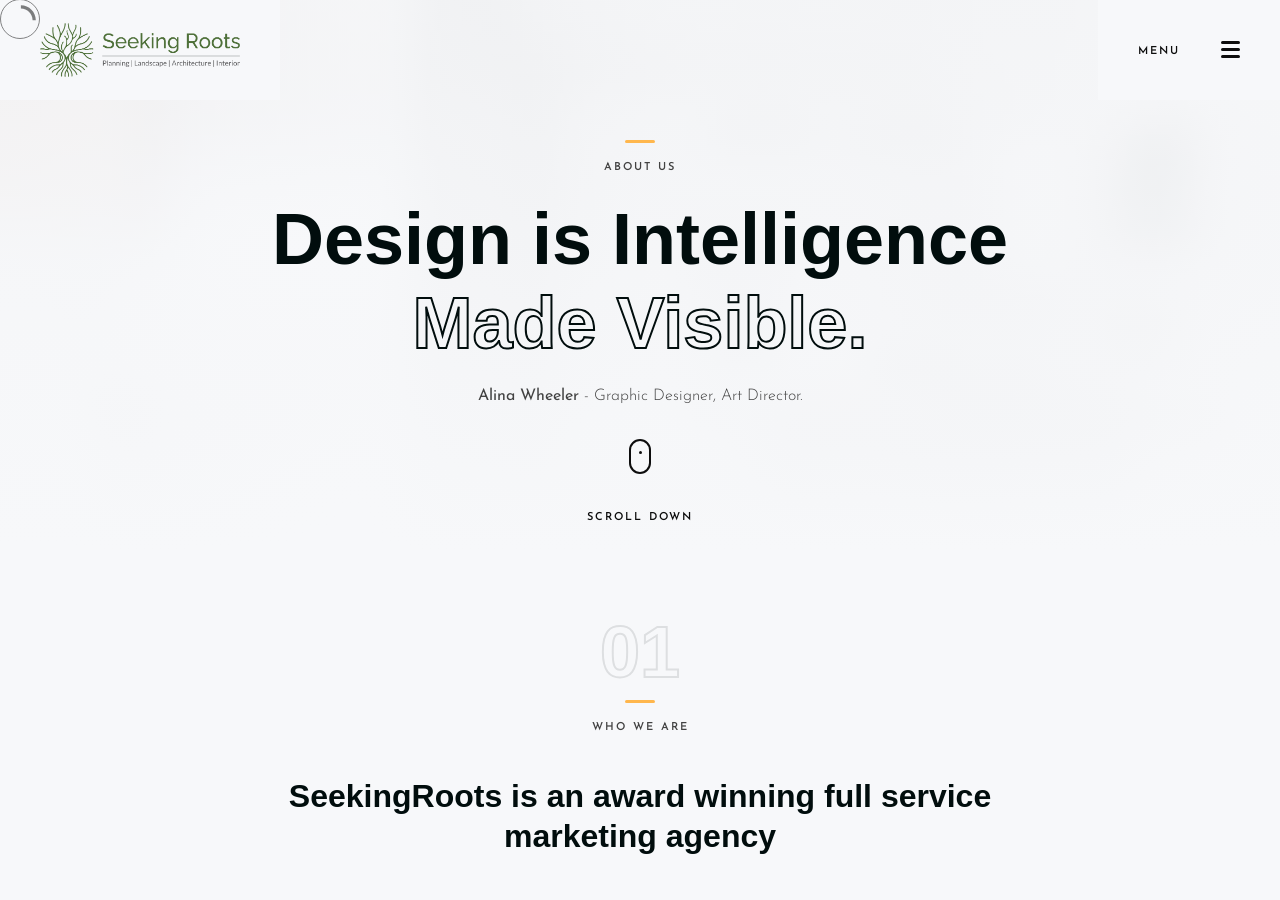
==== about.html @ 398cc132 "update-02_logo" ====
<!DOCTYPE html>
<html lang="zxx">

<head>
	<meta charset="UTF-8">
	<meta name="viewport" content="width=device-width, initial-scale=1.0">
	<meta http-equiv="X-UA-Compatible" content="ie=edge">
	<!-- color of address bar in mobile browser -->
	<meta name="theme-color" content="#28292C">
	<!-- favicon  -->
	<link rel="shortcut icon" href="img/light/favicon.png" type="image/x-icon">
	<!-- bootstrap css -->
	<link rel="stylesheet" href="css/plugins/bootstrap.min.css">
	<!-- font awesome css -->
	<link rel="stylesheet" href="css/plugins/font-awesome.min.css">
	<!-- swiper css -->
	<link rel="stylesheet" href="css/plugins/swiper.min.css">
	<!-- fancybox css -->
	<link rel="stylesheet" href="css/plugins/fancybox.min.css">
	<!-- mapbox css -->
	<link href="css/plugins/mapbox-style.css" rel='stylesheet'>
	<!-- main css -->
	<link rel="stylesheet" href="css/style-light.css">

	<title>SeekingRoots</title>

</head>

<body>

	<div class="mry-app">

		<!-- preloader -->
		<div class="mry-preloader mry-active">
			<div class="mry-preloader-content">
				<img class="mry-logo mry-mb-20" src="img/light/logo.png" alt="SeekingRoots">
				<div class="mry-loader-bar">
					<div class="mry-loader"></div>
				</div>
				<div class="mry-label">Please wait</div>
			</div>
		</div>
		<!-- preloader end -->

		<!-- cursor -->
		<div class="mry-magic-cursor">
			<div class="mry-ball">
				<div class="mry-loader">
					<svg version="1.1" xmlns="http://www.w3.org/2000/svg" xmlns:xlink="http://www.w3.org/1999/xlink"
						x="0px" y="0px" width="40px" height="40px" viewBox="0 0 50 50"
						style="enable-background:new 0 0 50 50;" xml:space="preserve">
						<path
							d="M25.251,6.461c-10.318,0-18.683,8.365-18.683,18.683h4.068c0-8.071,6.543-14.615,14.615-14.615V6.461z">
							<animateTransform attributeType="xml" attributeName="transform" type="rotate" from="0 25 25"
								to="360 25 25" dur="0.6s" repeatCount="indefinite" />
						</path>
					</svg>
				</div>
			</div>
		</div>
		<!-- cursor end -->

		<!-- top panel -->
		<div class="mry-top-panel">
			<div class="mry-logo-frame">
				<a href="index.html" class="mry-default-link mry-anima-link">
					<img class="mry-logo" src="img/light/logo.png" alt="SeekingRoots">
				</a>
			</div>
			<div class="mry-menu-button-frame">
				<div class="mry-label">Menu</div>

				<div class="mry-menu-btn mry-magnetic-link">
					<div class="mry-burger mry-magnetic-object">
						<span></span>
					</div>
				</div>
			</div>
		</div>
		<!-- top panel end -->

		<!-- menu -->
		<div class="mry-menu">
			<div class="container">
				<div class="row justify-content-between">
					<div class="col-md-4">
						<nav id="mry-dynamic-menu">
							<ul>
								<li class="menu-item"><a href="index.html"
										class="mry-anima-link mry-default-link">Home</a></li>
								<li class="menu-item"><a href="about.html"
										class="mry-anima-link mry-default-link">About</a></li>
								<li class="menu-item"><a href="works.html"
										class="mry-anima-link mry-default-link">Works</a></li>
								</li>
								<li class="menu-item"><a href="contact.html"
										class="mry-anima-link mry-default-link">Contact</a></li>
							</ul>
						</nav>

					</div>
					<div class="col-md-4">
						<div class="mry-info-box-frame">
							<div class="mry-info-box">
								<div class="mry-mb-20">
									<div class="mry-label mry-mb-5">Country:</div>
									<div class="mry-text">India</div>
								</div>
								<div class="mry-mb-20">
									<div class="mry-label mry-mb-5">City:</div>
									<div class="mry-text">Vadodara</div>
								</div>
								<div class="mry-mb-20">
									<div class="mry-label mry-mb-5">Adress:</div>
									<div class="mry-text">Vadodara City</div>
								</div>
								<div class="mry-mb-20">
									<div class="mry-label mry-mb-5">Email:</div>
									<a class="mry-text" href="mailto:SeekingRoots.inbox@mail.com">abc@gmail.com</a>
								</div>
								<div class="mry-mb-20">
									<div class="mry-label mry-mb-5">Phone:</div>
									<a class="mry-text" href="#.">+91 1234567890</a>
								</div>
							</div>
						</div>
					</div>
				</div>
			</div>
		</div>
		<!-- menu end -->

		<!-- about end -->
		<div class="transition-fade">
			<div class="mry-content-frame" id="scroll">
				<canvas class="mry-dots" style="display: none"></canvas>

				<div class="mry-head-bg">
					<img src="img/light/projects/prjct-7/1.jpg" alt="background">
					<div class="mry-bg-overlay"></div>
				</div>

				<div class="mry-banner mry-p-140-0">
					<div class="container">
						<div class="mry-main-title mry-title-center">
							<div class="mry-subtitle mry-mb-20 mry-fo">About Us</div>
							<h1 class="mry-mb-20 mry-fo">Design is Intelligence<br><span class="mry-border-text">Made
									Visible.</span><span class="mry-animation-el"></span></h1>
							<div class="mry-text mry-fo"><b>Alina Wheeler</b> - Graphic Designer, Art Director.</div>
							<div class="mry-scroll-hint-frame">
								<a class="mry-scroll-hint mry-smooth-scroll mry-magnetic-link mry-fo"
									href="#mry-anchor">
									<span class="mry-magnetic-object"></span>
								</a>
								<div class="mry-label mry-fo">Scroll Down</div>
							</div>
						</div>
					</div>
				</div>

				<!-- about -->
				<div class="mry-about mry-p-100-100">
					<div class="container">
						<div class="row justify-content-center">
							<div class="col-lg-8">

								<div class="mry-mb-100 mry-text-center">
									<div class="mry-numbering mry-fo">
										<div class="mry-border-text">01</div>
										<div class="mry-subtitle">Who We Are</div>
									</div>
									<h3 class="mry-mb-40 mry-fo">SeekingRoots is an award winning full service marketing
										agency</h3>
									<p class="mry-text mry-fo">We has expertise in branding and brand strategy, website
										design, social media management, content marketing, pay-per-click advertising
										(PPC) and search engine optimization (SEO). As a leading
										website design company in Toronto we have expertise in WordPress design and
										development, e-commerce website design and development, Shopify website design
										and
										development and cater <br>to SMB and enterprise clients.</p>
								</div>

							</div>

							<div class="col-lg-8">
								<div class="mry-mb-100 mry-text-center">
									<div class="mry-numbering mry-fo">
										<div class="mry-border-text">02</div>
										<div class="mry-subtitle">What wy do?</div>
									</div>
									<h3 class="mry-mb-40 mry-fo">Relationships come first, everything <br>else follows
									</h3>
									<p class="mry-text mry-fo">We take pride in having strong relationships with our
										clients. To us, business is more than just a handshake and a signed contract.
										Through our full suite of services, we help businesses reach
										their goals and
										maximize return on investment while focusing on transparency and communication.
									</p>
									<p class="mry-text mry-fo">Contact us today for your <a href="contact.html"
											class="mry-default-link">free consultation</a>.</p>

								</div>
							</div>

							<div class="col-lg-10">

								<div class="mry-about-video mry-mb-100 mry-fo">
									<div class="mry-video-cover-frame">
										<img class="mry-video-cover" src="img/light/content/video.jpg" alt="banner">
										<div class="mry-cover-overlay"></div>
										<div class="mry-play-button mry-magnetic-link">
											<a class="mry-magnetic-object" data-fancybox
												href="https://vimeo.com/25428289"><i class="fas fa-play"></i></a>
										</div>
										<div class="mry-curtain"></div>
									</div>
								</div>

							</div>

							<div class="col-lg-8">

								<div class="mry-numbering mry-fo">
									<div class="mry-border-text">03</div>
									<div class="mry-subtitle">Services</div>
								</div>

								<div class="row">
									<div class="col-lg-6">

										<div class="mry-text-center mry-mb-100">
											<h4 class="mry-mb-20 mry-fo">Website design<br>& Development</h4>
											<p class="mry-text mry-mb-20 mry-fo">Our work empowers businesses to create
												unique user experiences that engage, captivate, and deliver results.
												Need your
												website designed in Toronto?</p>
											<div class="mry-fo"><a href="contact.html"
													class="mry-link mry-default-link">Order a service</a></div>
										</div>

									</div>
									<div class="col-lg-6">

										<div class="mry-text-center mry-mb-100">
											<h4 class="mry-mb-20 mry-fo">Creative<br>& Graphic Design</h4>
											<p class="mry-text mry-fo">We are experienced storytellers, with a knack for
												incorporating brand insights into compelling designs for use in digital
												and
												print advertising campaigns.</p>
											<div class="mry-fo"><a href="contact.html"
													class="mry-link mry-default-link">Order a service</a></div>
										</div>

									</div>
									<div class="col-lg-6">

										<div class="mry-text-center mry-mb-100">
											<h4 class="mry-mb-20 mry-fo">Brand Marketing<br>& Strategy</h4>
											<p class="mry-text mry-fo">We help businesses construct their identity and
												develop a tailored and concise brand strategy that will appeal to your
												target
												audience.</p>
											<div class="mry-fo"><a href="contact.html"
													class="mry-link mry-default-link">Order a service</a></div>
										</div>


									</div>
									<div class="col-lg-6">

										<div class="mry-text-center mry-mb-100">
											<h4 class="mry-mb-20 mry-fo">Video Production<br>& Marketing</h4>
											<p class="mry-text mry-fo">Our video production team films, produces, and
												edits content that will raise brand awareness, engagement, and
												conversion rates.
											</p>
											<div class="mry-fo"><a href="contact.html"
													class="mry-link mry-default-link">Order a service</a></div>
										</div>

									</div>
								</div>
							</div>
							<div class="col-lg-12">

								<div class="mry-main-title mry-title-center mry-p-0-40">
									<div class="mry-numbering mry-fo">
										<div class="mry-border-text">04</div>
										<div class="mry-subtitle">Employees</div>
									</div>
									<h2 class="mry-fo">Our Amazing Team</h2>
									<div class="mry-arrows mry-fo">
										<div class="mry-sl-nav">
											<div class="mry-prev mry-button-team-prev mry-magnetic-link"><span
													class="mry-magnetic-object"><i class="fas fa-arrow-left"></i></span>
											</div>
											<div class="mry-next mry-button-team-next mry-magnetic-link"><span
													class="mry-magnetic-object"><i
														class="fas fa-arrow-right"></i></span></div>
										</div>
										<div class="mry-label mry-fo">Slider Navigation</div>
									</div>
								</div>

							</div>
							<div class="col-lg-10">

								<div class="swiper-container mry-team-slider mry-mb-100">
									<div class="swiper-wrapper">
										<div class="swiper-slide">

											<div class="mry-team-member mry-text-center">
												<div class="mry-member-photo-frame mry-fo">
													<img src="img/light/team/team-1.jpg" alt="Team member">
													<div class="mry-photo-overlay"></div>
													<div class="mry-curtain"></div>
												</div>
												<h4 class="mry-mb-10 mry-fo">Viktoria Freeman</h4>
												<p class="mry-text mry-simple-text mry-fo">UI/UX Designer</p>
											</div>

										</div>
										<div class="swiper-slide">

											<div class="mry-team-member mry-text-center">
												<div class="mry-member-photo-frame mry-fo">
													<img src="img/light/team/team-2.jpg" alt="Team member">
													<div class="mry-photo-overlay"></div>
													<div class="mry-curtain"></div>
												</div>
												<h4 class="mry-mb-10 mry-fo">Paul Trueman</h4>
												<p class="mry-text mry-simple-text mry-fo">UI/UX Designer</p>
											</div>

										</div>
										<div class="swiper-slide">

											<div class="mry-team-member mry-text-center">
												<div class="mry-member-photo-frame mry-fo">
													<img src="img/light/team/team-3.jpg" alt="Team member">
													<div class="mry-photo-overlay"></div>
													<div class="mry-curtain"></div>
												</div>
												<h4 class="mry-mb-10 mry-fo">Mike Oldman</h4>
												<p class="mry-text mry-simple-text mry-fo">UI/UX Designer</p>
											</div>

										</div>
										<div class="swiper-slide">

											<div class="mry-team-member mry-text-center">
												<div class="mry-member-photo-frame mry-fo">
													<img src="img/light/team/team-4.jpg" alt="Team member">
													<div class="mry-photo-overlay"></div>
													<div class="mry-curtain"></div>
												</div>
												<h4 class="mry-mb-10 mry-fo">Emma Newman</h4>
												<p class="mry-text mry-simple-text mry-fo">UI/UX Designer</p>
											</div>

										</div>
									</div>
								</div>

							</div>
							<div class="col-lg-8">

								<div class="mry-mb-100 mry-text-center">
									<div class="mry-numbering mry-fo">
										<div class="mry-border-text">05</div>
										<div class="mry-subtitle">We can become partners</div>
									</div>
									<h3 class="mry-mb-40 mry-fo">We’re here to help, let us take it from here.</h3>
									<p class="mry-text mry-fo">We know that transparency is non-negotiable and that
										strong communication is the foundation of any great relationship. With the
										knowledge
										and expertise at Brand & Mortar we are confident that we
										can make an
										impact on your business and its bottom line.</p>
								</div>

							</div>
							<div class="col-lg-12">

								<div class="mry-main-title mry-title-center mry-p-0-40">
									<div class="mry-numbering mry-fo">
										<div class="mry-border-text">06</div>
										<div class="mry-subtitle">Testimonials</div>
									</div>
									<h2 class="mry-fo">Our customers say</h2>
									<div class="mry-arrows">
										<div class="mry-sl-nav mry-fo">
											<div class="mry-prev mry-button-testimonials-prev mry-magnetic-link"><span
													class="mry-magnetic-object"><i class="fas fa-arrow-left"></i></span>
											</div>
											<div class="mry-next mry-button-testimonials-next mry-magnetic-link"><span
													class="mry-magnetic-object"><i
														class="fas fa-arrow-right"></i></span></div>
										</div>
										<div class="mry-label mry-fo">Slider Navigation</div>
									</div>
								</div>

							</div>
							<div class="col-lg-8">

								<div class="swiper-container mry-testimonials-slider">
									<div class="swiper-wrapper">
										<div class="swiper-slide">

											<div class="mry-title-center">
												<img src="img/light/clients/c-1.jpg" alt="client"
													class="mry-reviewer mry-mb-20 mry-fo">
												<h4 class="mry-mb-20 mry-fo">Emma Newman</h4>
												<div class="mry-subtitle mry-mb-20 mry-fo">Creative director</div>
												<p class="mry-text mry-fo">We evaluated numerous marketing firms and
													selected SeekingRoots due to their experience in the solar industry,
													and
													the clear
													understanding of our business objectives that they demonstrated
													during the
													evaluation
													process. </p>
												<ul class="mry-star-rate mry-fo">
													<li><i class="fas fa-star"></i></li>
													<li><i class="fas fa-star"></i></li>
													<li><i class="fas fa-star"></i></li>
													<li><i class="fas fa-star"></i></li>
													<li><i class="fas fa-star"></i></li>
												</ul>
											</div>

										</div>
										<div class="swiper-slide">

											<div class="mry-title-center">
												<img src="img/light/clients/c-2.jpg" alt="client"
													class="mry-reviewer mry-mb-20 mry-fo">
												<h4 class="mry-mb-20 mry-fo">Paul Trueman</h4>
												<div class="mry-subtitle mry-mb-20 mry-fo">Creative director</div>
												<p class="mry-text mry-fo">We were very impressed with the progressive
													campaign and thought it spoke volumes to the reality of businesses.
													We have been
													working our way into the Toronto area for almost a year now and
													ready to
													gain
													some traction in that city.</p>
												<ul class="mry-star-rate mry-fo">
													<li><i class="fas fa-star"></i></li>
													<li><i class="fas fa-star"></i></li>
													<li><i class="fas fa-star"></i></li>
													<li><i class="fas fa-star"></i></li>
													<li class="mry-empty"><i class="fas fa-star"></i></li>
												</ul>
											</div>

										</div>
										<div class="swiper-slide">

											<div class="mry-title-center">
												<img src="img/light/clients/c-3.jpg" alt="client"
													class="mry-reviewer mry-mb-20 mry-fo">
												<h4 class="mry-mb-20 mry-fo">Viktoria Freeman</h4>
												<div class="mry-subtitle mry-mb-20 mry-fo">Creative director</div>
												<p class="mry-text mry-fo">We were very impressed with the progressive
													campaign and thought it spoke volumes to the reality of businesses.
													We have been
													working our way into the Toronto area for almost a year now and
													ready to
													gain
													some traction in that city.</p>
												<ul class="mry-star-rate mry-fo">
													<li><i class="fas fa-star"></i></li>
													<li><i class="fas fa-star"></i></li>
													<li><i class="fas fa-star"></i></li>
													<li><i class="fas fa-star"></i></li>
													<li class="mry-empty"><i class="fas fa-star"></i></li>
												</ul>
											</div>

										</div>
									</div>
								</div>

							</div>
						</div>
					</div>
				</div>
				<!-- about end -->

				<!-- footer -->
				<footer class="mry-footer">
					<div class="container">
						<div class="mry-main-title mry-title-center mry-p-0-100">
							<div class="mry-subtitle mry-mb-20 mry-fo">Call to action</div>
							<h2 class="mry-h1 mry-mb-20 mry-fo">Do you have <span class="mry-border-text">a
									project?</span></h2>
							<div class="mry-text mry-mb-30  mry-fo">Lorem ipsum dolor sit amet, consectetur adipisicing
								elit. <br>Asperiores, cupiditate?</div>
							<div class="mry-fo">
								<a href="contact.html"
									class="mry-anima-link mry-btn mry-btn-color mry-default-link">Let's discuss</a>
								<a href="portfolio-grid-1.html"
									class="mry-anima-link  mry-btn-text mry-default-link">Portfolio</a>
							</div>
						</div>
					</div>
					<div class="mry-footer-copy">
						<div class="container">
							<div>Copyright @ 2026</div>
							<ul class="mry-social">
								<li><a href="#."><i class="fab fa-facebook-f"></i></a></li>
								<li><a href="#."><i class="fab fa-instagram"></i></a></li>
								<li><a href="#."><i class="fab fa-behance"></i></a></li>
								<li><a href="#."><i class="fab fa-dribbble"></i></a></li>
							</ul>
							<div>By: <a href="https://themeforest.net/user/ultimatewebsolutions/"
									class="mry-default-link" target="_blank">UWS</a></div>
						</div>
					</div>
				</footer>
				<!-- footer end -->

				<div class="mry-head-bg mry-head-bottom">
					<img src="img/light/projects/prjct-5/1.jpg" alt="background">
					<div class="mry-bg-overlay"></div>
				</div>

			</div>

		</div>
		<!-- about end -->

	</div>

	<!-- jquery js -->
	<script src="js/plugins/jquery.min.js"></script>
	<!-- tween max js -->
	<script src="js/plugins/tween-max.min.js"></script>
	<!-- scroll magic js -->
	<script src="js/plugins/scroll-magic.js"></script>
	<!-- scroll magic gsap plugin js -->
	<script src="js/plugins/scroll-magic-gsap-plugin.js"></script>
	<!-- swiper js -->
	<script src="js/plugins/swiper.min.js"></script>
	<!-- isotope js -->
	<script src="js/plugins/isotope.min.js"></script>
	<!-- fancybox js -->
	<script src="js/plugins/fancybox.min.js"></script>
	<!-- mapbox js -->
	<script src="js/plugins/mapbox.min.js"></script>
	<!-- smooth scrollbar js -->
	<script src="js/plugins/smooth-scrollbar.min.js"></script>
	<!-- overscroll js -->
	<script src="js/plugins/overscroll.min.js"></script>
	<!-- canvas js -->
	<script src="js/plugins/canvas.js"></script>
	<!-- parsley js -->
	<script src="js/plugins/parsley.min.js"></script>
	<!-- main js -->
	<script src="js/main.js"></script>

</body>

</html>
---- css/plugins/mapbox-style.css ----
.mapboxgl-map{font:12px/20px Helvetica Neue,Arial,Helvetica,sans-serif;overflow:hidden;position:relative;-webkit-tap-highlight-color:rgba(0,0,0,0)}.mapboxgl-canvas{position:absolute;left:0;top:0}.mapboxgl-map:-webkit-full-screen{width:100%;height:100%}.mapboxgl-canary{background-color:salmon}.mapboxgl-canvas-container.mapboxgl-interactive,.mapboxgl-ctrl-group button.mapboxgl-ctrl-compass{cursor:-webkit-grab;cursor:-moz-grab;cursor:grab;-moz-user-select:none;-webkit-user-select:none;-ms-user-select:none;user-select:none}.mapboxgl-canvas-container.mapboxgl-interactive.mapboxgl-track-pointer{cursor:pointer}.mapboxgl-canvas-container.mapboxgl-interactive:active,.mapboxgl-ctrl-group button.mapboxgl-ctrl-compass:active{cursor:-webkit-grabbing;cursor:-moz-grabbing;cursor:grabbing}.mapboxgl-canvas-container.mapboxgl-touch-zoom-rotate,.mapboxgl-canvas-container.mapboxgl-touch-zoom-rotate .mapboxgl-canvas{touch-action:pan-x pan-y}.mapboxgl-canvas-container.mapboxgl-touch-drag-pan,.mapboxgl-canvas-container.mapboxgl-touch-drag-pan .mapboxgl-canvas{touch-action:pinch-zoom}.mapboxgl-canvas-container.mapboxgl-touch-zoom-rotate.mapboxgl-touch-drag-pan,.mapboxgl-canvas-container.mapboxgl-touch-zoom-rotate.mapboxgl-touch-drag-pan .mapboxgl-canvas{touch-action:none}.mapboxgl-ctrl-bottom-left,.mapboxgl-ctrl-bottom-right,.mapboxgl-ctrl-top-left,.mapboxgl-ctrl-top-right{position:absolute;pointer-events:none;z-index:2}.mapboxgl-ctrl-top-left{top:0;left:0}.mapboxgl-ctrl-top-right{top:0;right:0}.mapboxgl-ctrl-bottom-left{bottom:0;left:0}.mapboxgl-ctrl-bottom-right{right:0;bottom:0}.mapboxgl-ctrl{clear:both;pointer-events:auto;transform:translate(0)}.mapboxgl-ctrl-top-left .mapboxgl-ctrl{margin:10px 0 0 10px;float:left}.mapboxgl-ctrl-top-right .mapboxgl-ctrl{margin:10px 10px 0 0;float:right}.mapboxgl-ctrl-bottom-left .mapboxgl-ctrl{margin:0 0 10px 10px;float:left}.mapboxgl-ctrl-bottom-right .mapboxgl-ctrl{margin:0 10px 10px 0;float:right}.mapboxgl-ctrl-group{border-radius:4px;background:#fff}.mapboxgl-ctrl-group:not(:empty){-moz-box-shadow:0 0 2px rgba(0,0,0,.1);-webkit-box-shadow:0 0 2px rgba(0,0,0,.1);box-shadow:0 0 0 2px rgba(0,0,0,.1)}@media (-ms-high-contrast:active){.mapboxgl-ctrl-group:not(:empty){box-shadow:0 0 0 2px ButtonText}}.mapboxgl-ctrl-group button{width:29px;height:29px;display:block;padding:0;outline:none;border:0;box-sizing:border-box;background-color:transparent;cursor:pointer}.mapboxgl-ctrl-group button+button{border-top:1px solid #ddd}.mapboxgl-ctrl button .mapboxgl-ctrl-icon{display:block;width:100%;height:100%;background-repeat:no-repeat;background-position:50%}@media (-ms-high-contrast:active){.mapboxgl-ctrl-icon{background-color:transparent}.mapboxgl-ctrl-group button+button{border-top:1px solid ButtonText}}.mapboxgl-ctrl button::-moz-focus-inner{border:0;padding:0}.mapboxgl-ctrl-group button:focus{box-shadow:0 0 2px 2px #0096ff}.mapboxgl-ctrl button:disabled{cursor:not-allowed}.mapboxgl-ctrl button:disabled .mapboxgl-ctrl-icon{opacity:.25}.mapboxgl-ctrl button:not(:disabled):hover{background-color:rgba(0,0,0,.05)}.mapboxgl-ctrl-group button:focus:focus-visible{box-shadow:0 0 2px 2px #0096ff}.mapboxgl-ctrl-group button:focus:not(:focus-visible){box-shadow:none}.mapboxgl-ctrl-group button:focus:first-child{border-radius:4px 4px 0 0}.mapboxgl-ctrl-group button:focus:last-child{border-radius:0 0 4px 4px}.mapboxgl-ctrl-group button:focus:only-child{border-radius:inherit}.mapboxgl-ctrl button.mapboxgl-ctrl-zoom-out .mapboxgl-ctrl-icon{background-image:url("data:image/svg+xml;charset=utf-8,%3Csvg width='29' height='29' viewBox='0 0 29 29' xmlns='http://www.w3.org/2000/svg' fill='%23333'%3E%3Cpath d='M10 13c-.75 0-1.5.75-1.5 1.5S9.25 16 10 16h9c.75 0 1.5-.75 1.5-1.5S19.75 13 19 13h-9z'/%3E%3C/svg%3E")}.mapboxgl-ctrl button.mapboxgl-ctrl-zoom-in .mapboxgl-ctrl-icon{background-image:url("data:image/svg+xml;charset=utf-8,%3Csvg width='29' height='29' viewBox='0 0 29 29' xmlns='http://www.w3.org/2000/svg' fill='%23333'%3E%3Cpath d='M14.5 8.5c-.75 0-1.5.75-1.5 1.5v3h-3c-.75 0-1.5.75-1.5 1.5S9.25 16 10 16h3v3c0 .75.75 1.5 1.5 1.5S16 19.75 16 19v-3h3c.75 0 1.5-.75 1.5-1.5S19.75 13 19 13h-3v-3c0-.75-.75-1.5-1.5-1.5z'/%3E%3C/svg%3E")}@media (-ms-high-contrast:active){.mapboxgl-ctrl button.mapboxgl-ctrl-zoom-out .mapboxgl-ctrl-icon{background-image:url("data:image/svg+xml;charset=utf-8,%3Csvg width='29' height='29' viewBox='0 0 29 29' xmlns='http://www.w3.org/2000/svg' fill='%23fff'%3E%3Cpath d='M10 13c-.75 0-1.5.75-1.5 1.5S9.25 16 10 16h9c.75 0 1.5-.75 1.5-1.5S19.75 13 19 13h-9z'/%3E%3C/svg%3E")}.mapboxgl-ctrl button.mapboxgl-ctrl-zoom-in .mapboxgl-ctrl-icon{background-image:url("data:image/svg+xml;charset=utf-8,%3Csvg width='29' height='29' viewBox='0 0 29 29' xmlns='http://www.w3.org/2000/svg' fill='%23fff'%3E%3Cpath d='M14.5 8.5c-.75 0-1.5.75-1.5 1.5v3h-3c-.75 0-1.5.75-1.5 1.5S9.25 16 10 16h3v3c0 .75.75 1.5 1.5 1.5S16 19.75 16 19v-3h3c.75 0 1.5-.75 1.5-1.5S19.75 13 19 13h-3v-3c0-.75-.75-1.5-1.5-1.5z'/%3E%3C/svg%3E")}}@media (-ms-high-contrast:black-on-white){.mapboxgl-ctrl button.mapboxgl-ctrl-zoom-out .mapboxgl-ctrl-icon{background-image:url("data:image/svg+xml;charset=utf-8,%3Csvg width='29' height='29' viewBox='0 0 29 29' xmlns='http://www.w3.org/2000/svg'%3E%3Cpath d='M10 13c-.75 0-1.5.75-1.5 1.5S9.25 16 10 16h9c.75 0 1.5-.75 1.5-1.5S19.75 13 19 13h-9z'/%3E%3C/svg%3E")}.mapboxgl-ctrl button.mapboxgl-ctrl-zoom-in .mapboxgl-ctrl-icon{background-image:url("data:image/svg+xml;charset=utf-8,%3Csvg width='29' height='29' viewBox='0 0 29 29' xmlns='http://www.w3.org/2000/svg'%3E%3Cpath d='M14.5 8.5c-.75 0-1.5.75-1.5 1.5v3h-3c-.75 0-1.5.75-1.5 1.5S9.25 16 10 16h3v3c0 .75.75 1.5 1.5 1.5S16 19.75 16 19v-3h3c.75 0 1.5-.75 1.5-1.5S19.75 13 19 13h-3v-3c0-.75-.75-1.5-1.5-1.5z'/%3E%3C/svg%3E")}}.mapboxgl-ctrl button.mapboxgl-ctrl-fullscreen .mapboxgl-ctrl-icon{background-image:url("data:image/svg+xml;charset=utf-8,%3Csvg width='29' height='29' viewBox='0 0 29 29' xmlns='http://www.w3.org/2000/svg' fill='%23333'%3E%3Cpath d='M24 16v5.5c0 1.75-.75 2.5-2.5 2.5H16v-1l3-1.5-4-5.5 1-1 5.5 4 1.5-3h1zM6 16l1.5 3 5.5-4 1 1-4 5.5 3 1.5v1H7.5C5.75 24 5 23.25 5 21.5V16h1zm7-11v1l-3 1.5 4 5.5-1 1-5.5-4L6 13H5V7.5C5 5.75 5.75 5 7.5 5H13zm11 2.5c0-1.75-.75-2.5-2.5-2.5H16v1l3 1.5-4 5.5 1 1 5.5-4 1.5 3h1V7.5z'/%3E%3C/svg%3E")}.mapboxgl-ctrl button.mapboxgl-ctrl-shrink .mapboxgl-ctrl-icon{background-image:url("data:image/svg+xml;charset=utf-8,%3Csvg width='29' height='29' viewBox='0 0 29 29' xmlns='http://www.w3.org/2000/svg'%3E%3Cpath d='M18.5 16c-1.75 0-2.5.75-2.5 2.5V24h1l1.5-3 5.5 4 1-1-4-5.5 3-1.5v-1h-5.5zM13 18.5c0-1.75-.75-2.5-2.5-2.5H5v1l3 1.5L4 24l1 1 5.5-4 1.5 3h1v-5.5zm3-8c0 1.75.75 2.5 2.5 2.5H24v-1l-3-1.5L25 5l-1-1-5.5 4L17 5h-1v5.5zM10.5 13c1.75 0 2.5-.75 2.5-2.5V5h-1l-1.5 3L5 4 4 5l4 5.5L5 12v1h5.5z'/%3E%3C/svg%3E")}@media (-ms-high-contrast:active){.mapboxgl-ctrl button.mapboxgl-ctrl-fullscreen .mapboxgl-ctrl-icon{background-image:url("data:image/svg+xml;charset=utf-8,%3Csvg width='29' height='29' viewBox='0 0 29 29' xmlns='http://www.w3.org/2000/svg' fill='%23fff'%3E%3Cpath d='M24 16v5.5c0 1.75-.75 2.5-2.5 2.5H16v-1l3-1.5-4-5.5 1-1 5.5 4 1.5-3h1zM6 16l1.5 3 5.5-4 1 1-4 5.5 3 1.5v1H7.5C5.75 24 5 23.25 5 21.5V16h1zm7-11v1l-3 1.5 4 5.5-1 1-5.5-4L6 13H5V7.5C5 5.75 5.75 5 7.5 5H13zm11 2.5c0-1.75-.75-2.5-2.5-2.5H16v1l3 1.5-4 5.5 1 1 5.5-4 1.5 3h1V7.5z'/%3E%3C/svg%3E")}.mapboxgl-ctrl button.mapboxgl-ctrl-shrink .mapboxgl-ctrl-icon{background-image:url("data:image/svg+xml;charset=utf-8,%3Csvg width='29' height='29' viewBox='0 0 29 29' xmlns='http://www.w3.org/2000/svg' fill='%23fff'%3E%3Cpath d='M18.5 16c-1.75 0-2.5.75-2.5 2.5V24h1l1.5-3 5.5 4 1-1-4-5.5 3-1.5v-1h-5.5zM13 18.5c0-1.75-.75-2.5-2.5-2.5H5v1l3 1.5L4 24l1 1 5.5-4 1.5 3h1v-5.5zm3-8c0 1.75.75 2.5 2.5 2.5H24v-1l-3-1.5L25 5l-1-1-5.5 4L17 5h-1v5.5zM10.5 13c1.75 0 2.5-.75 2.5-2.5V5h-1l-1.5 3L5 4 4 5l4 5.5L5 12v1h5.5z'/%3E%3C/svg%3E")}}@media (-ms-high-contrast:black-on-white){.mapboxgl-ctrl button.mapboxgl-ctrl-fullscreen .mapboxgl-ctrl-icon{background-image:url("data:image/svg+xml;charset=utf-8,%3Csvg width='29' height='29' viewBox='0 0 29 29' xmlns='http://www.w3.org/2000/svg'%3E%3Cpath d='M24 16v5.5c0 1.75-.75 2.5-2.5 2.5H16v-1l3-1.5-4-5.5 1-1 5.5 4 1.5-3h1zM6 16l1.5 3 5.5-4 1 1-4 5.5 3 1.5v1H7.5C5.75 24 5 23.25 5 21.5V16h1zm7-11v1l-3 1.5 4 5.5-1 1-5.5-4L6 13H5V7.5C5 5.75 5.75 5 7.5 5H13zm11 2.5c0-1.75-.75-2.5-2.5-2.5H16v1l3 1.5-4 5.5 1 1 5.5-4 1.5 3h1V7.5z'/%3E%3C/svg%3E")}.mapboxgl-ctrl button.mapboxgl-ctrl-shrink .mapboxgl-ctrl-icon{background-image:url("data:image/svg+xml;charset=utf-8,%3Csvg width='29' height='29' viewBox='0 0 29 29' xmlns='http://www.w3.org/2000/svg'%3E%3Cpath d='M18.5 16c-1.75 0-2.5.75-2.5 2.5V24h1l1.5-3 5.5 4 1-1-4-5.5 3-1.5v-1h-5.5zM13 18.5c0-1.75-.75-2.5-2.5-2.5H5v1l3 1.5L4 24l1 1 5.5-4 1.5 3h1v-5.5zm3-8c0 1.75.75 2.5 2.5 2.5H24v-1l-3-1.5L25 5l-1-1-5.5 4L17 5h-1v5.5zM10.5 13c1.75 0 2.5-.75 2.5-2.5V5h-1l-1.5 3L5 4 4 5l4 5.5L5 12v1h5.5z'/%3E%3C/svg%3E")}}.mapboxgl-ctrl button.mapboxgl-ctrl-compass .mapboxgl-ctrl-icon{background-image:url("data:image/svg+xml;charset=utf-8,%3Csvg width='29' height='29' viewBox='0 0 29 29' xmlns='http://www.w3.org/2000/svg' fill='%23333'%3E%3Cpath d='M10.5 14l4-8 4 8h-8z'/%3E%3Cpath d='M10.5 16l4 8 4-8h-8z' fill='%23ccc'/%3E%3C/svg%3E")}@media (-ms-high-contrast:active){.mapboxgl-ctrl button.mapboxgl-ctrl-compass .mapboxgl-ctrl-icon{background-image:url("data:image/svg+xml;charset=utf-8,%3Csvg width='29' height='29' viewBox='0 0 29 29' xmlns='http://www.w3.org/2000/svg' fill='%23fff'%3E%3Cpath d='M10.5 14l4-8 4 8h-8z'/%3E%3Cpath d='M10.5 16l4 8 4-8h-8z' fill='%23999'/%3E%3C/svg%3E")}}@media (-ms-high-contrast:black-on-white){.mapboxgl-ctrl button.mapboxgl-ctrl-compass .mapboxgl-ctrl-icon{background-image:url("data:image/svg+xml;charset=utf-8,%3Csvg width='29' height='29' viewBox='0 0 29 29' xmlns='http://www.w3.org/2000/svg'%3E%3Cpath d='M10.5 14l4-8 4 8h-8z'/%3E%3Cpath d='M10.5 16l4 8 4-8h-8z' fill='%23ccc'/%3E%3C/svg%3E")}}.mapboxgl-ctrl button.mapboxgl-ctrl-geolocate .mapboxgl-ctrl-icon{background-image:url("data:image/svg+xml;charset=utf-8,%3Csvg width='29' height='29' viewBox='0 0 20 20' xmlns='http://www.w3.org/2000/svg' fill='%23333'%3E%3Cpath d='M10 4C9 4 9 5 9 5v.1A5 5 0 005.1 9H5s-1 0-1 1 1 1 1 1h.1A5 5 0 009 14.9v.1s0 1 1 1 1-1 1-1v-.1a5 5 0 003.9-3.9h.1s1 0 1-1-1-1-1-1h-.1A5 5 0 0011 5.1V5s0-1-1-1zm0 2.5a3.5 3.5 0 110 7 3.5 3.5 0 110-7z'/%3E%3Ccircle cx='10' cy='10' r='2'/%3E%3C/svg%3E")}.mapboxgl-ctrl button.mapboxgl-ctrl-geolocate:disabled .mapboxgl-ctrl-icon{background-image:url("data:image/svg+xml;charset=utf-8,%3Csvg width='29' height='29' viewBox='0 0 20 20' xmlns='http://www.w3.org/2000/svg' fill='%23aaa'%3E%3Cpath d='M10 4C9 4 9 5 9 5v.1A5 5 0 005.1 9H5s-1 0-1 1 1 1 1 1h.1A5 5 0 009 14.9v.1s0 1 1 1 1-1 1-1v-.1a5 5 0 003.9-3.9h.1s1 0 1-1-1-1-1-1h-.1A5 5 0 0011 5.1V5s0-1-1-1zm0 2.5a3.5 3.5 0 110 7 3.5 3.5 0 110-7z'/%3E%3Ccircle cx='10' cy='10' r='2'/%3E%3Cpath d='M14 5l1 1-9 9-1-1 9-9z' fill='red'/%3E%3C/svg%3E")}.mapboxgl-ctrl button.mapboxgl-ctrl-geolocate.mapboxgl-ctrl-geolocate-active .mapboxgl-ctrl-icon{background-image:url("data:image/svg+xml;charset=utf-8,%3Csvg width='29' height='29' viewBox='0 0 20 20' xmlns='http://www.w3.org/2000/svg' fill='%2333b5e5'%3E%3Cpath d='M10 4C9 4 9 5 9 5v.1A5 5 0 005.1 9H5s-1 0-1 1 1 1 1 1h.1A5 5 0 009 14.9v.1s0 1 1 1 1-1 1-1v-.1a5 5 0 003.9-3.9h.1s1 0 1-1-1-1-1-1h-.1A5 5 0 0011 5.1V5s0-1-1-1zm0 2.5a3.5 3.5 0 110 7 3.5 3.5 0 110-7z'/%3E%3Ccircle cx='10' cy='10' r='2'/%3E%3C/svg%3E")}.mapboxgl-ctrl button.mapboxgl-ctrl-geolocate.mapboxgl-ctrl-geolocate-active-error .mapboxgl-ctrl-icon{background-image:url("data:image/svg+xml;charset=utf-8,%3Csvg width='29' height='29' viewBox='0 0 20 20' xmlns='http://www.w3.org/2000/svg' fill='%23e58978'%3E%3Cpath d='M10 4C9 4 9 5 9 5v.1A5 5 0 005.1 9H5s-1 0-1 1 1 1 1 1h.1A5 5 0 009 14.9v.1s0 1 1 1 1-1 1-1v-.1a5 5 0 003.9-3.9h.1s1 0 1-1-1-1-1-1h-.1A5 5 0 0011 5.1V5s0-1-1-1zm0 2.5a3.5 3.5 0 110 7 3.5 3.5 0 110-7z'/%3E%3Ccircle cx='10' cy='10' r='2'/%3E%3C/svg%3E")}.mapboxgl-ctrl button.mapboxgl-ctrl-geolocate.mapboxgl-ctrl-geolocate-background .mapboxgl-ctrl-icon{background-image:url("data:image/svg+xml;charset=utf-8,%3Csvg width='29' height='29' viewBox='0 0 20 20' xmlns='http://www.w3.org/2000/svg' fill='%2333b5e5'%3E%3Cpath d='M10 4C9 4 9 5 9 5v.1A5 5 0 005.1 9H5s-1 0-1 1 1 1 1 1h.1A5 5 0 009 14.9v.1s0 1 1 1 1-1 1-1v-.1a5 5 0 003.9-3.9h.1s1 0 1-1-1-1-1-1h-.1A5 5 0 0011 5.1V5s0-1-1-1zm0 2.5a3.5 3.5 0 110 7 3.5 3.5 0 110-7z'/%3E%3C/svg%3E")}.mapboxgl-ctrl button.mapboxgl-ctrl-geolocate.mapboxgl-ctrl-geolocate-background-error .mapboxgl-ctrl-icon{background-image:url("data:image/svg+xml;charset=utf-8,%3Csvg width='29' height='29' viewBox='0 0 20 20' xmlns='http://www.w3.org/2000/svg' fill='%23e54e33'%3E%3Cpath d='M10 4C9 4 9 5 9 5v.1A5 5 0 005.1 9H5s-1 0-1 1 1 1 1 1h.1A5 5 0 009 14.9v.1s0 1 1 1 1-1 1-1v-.1a5 5 0 003.9-3.9h.1s1 0 1-1-1-1-1-1h-.1A5 5 0 0011 5.1V5s0-1-1-1zm0 2.5a3.5 3.5 0 110 7 3.5 3.5 0 110-7z'/%3E%3C/svg%3E")}.mapboxgl-ctrl button.mapboxgl-ctrl-geolocate.mapboxgl-ctrl-geolocate-waiting .mapboxgl-ctrl-icon{-webkit-animation:mapboxgl-spin 2s linear infinite;-moz-animation:mapboxgl-spin 2s infinite linear;-o-animation:mapboxgl-spin 2s infinite linear;-ms-animation:mapboxgl-spin 2s infinite linear;animation:mapboxgl-spin 2s linear infinite}@media (-ms-high-contrast:active){.mapboxgl-ctrl button.mapboxgl-ctrl-geolocate .mapboxgl-ctrl-icon{background-image:url("data:image/svg+xml;charset=utf-8,%3Csvg width='29' height='29' viewBox='0 0 20 20' xmlns='http://www.w3.org/2000/svg' fill='%23fff'%3E%3Cpath d='M10 4C9 4 9 5 9 5v.1A5 5 0 005.1 9H5s-1 0-1 1 1 1 1 1h.1A5 5 0 009 14.9v.1s0 1 1 1 1-1 1-1v-.1a5 5 0 003.9-3.9h.1s1 0 1-1-1-1-1-1h-.1A5 5 0 0011 5.1V5s0-1-1-1zm0 2.5a3.5 3.5 0 110 7 3.5 3.5 0 110-7z'/%3E%3Ccircle cx='10' cy='10' r='2'/%3E%3C/svg%3E")}.mapboxgl-ctrl button.mapboxgl-ctrl-geolocate:disabled .mapboxgl-ctrl-icon{background-image:url("data:image/svg+xml;charset=utf-8,%3Csvg width='29' height='29' viewBox='0 0 20 20' xmlns='http://www.w3.org/2000/svg' fill='%23999'%3E%3Cpath d='M10 4C9 4 9 5 9 5v.1A5 5 0 005.1 9H5s-1 0-1 1 1 1 1 1h.1A5 5 0 009 14.9v.1s0 1 1 1 1-1 1-1v-.1a5 5 0 003.9-3.9h.1s1 0 1-1-1-1-1-1h-.1A5 5 0 0011 5.1V5s0-1-1-1zm0 2.5a3.5 3.5 0 110 7 3.5 3.5 0 110-7z'/%3E%3Ccircle cx='10' cy='10' r='2'/%3E%3Cpath d='M14 5l1 1-9 9-1-1 9-9z' fill='red'/%3E%3C/svg%3E")}.mapboxgl-ctrl button.mapboxgl-ctrl-geolocate.mapboxgl-ctrl-geolocate-active .mapboxgl-ctrl-icon{background-image:url("data:image/svg+xml;charset=utf-8,%3Csvg width='29' height='29' viewBox='0 0 20 20' xmlns='http://www.w3.org/2000/svg' fill='%2333b5e5'%3E%3Cpath d='M10 4C9 4 9 5 9 5v.1A5 5 0 005.1 9H5s-1 0-1 1 1 1 1 1h.1A5 5 0 009 14.9v.1s0 1 1 1 1-1 1-1v-.1a5 5 0 003.9-3.9h.1s1 0 1-1-1-1-1-1h-.1A5 5 0 0011 5.1V5s0-1-1-1zm0 2.5a3.5 3.5 0 110 7 3.5 3.5 0 110-7z'/%3E%3Ccircle cx='10' cy='10' r='2'/%3E%3C/svg%3E")}.mapboxgl-ctrl button.mapboxgl-ctrl-geolocate.mapboxgl-ctrl-geolocate-active-error .mapboxgl-ctrl-icon{background-image:url("data:image/svg+xml;charset=utf-8,%3Csvg width='29' height='29' viewBox='0 0 20 20' xmlns='http://www.w3.org/2000/svg' fill='%23e58978'%3E%3Cpath d='M10 4C9 4 9 5 9 5v.1A5 5 0 005.1 9H5s-1 0-1 1 1 1 1 1h.1A5 5 0 009 14.9v.1s0 1 1 1 1-1 1-1v-.1a5 5 0 003.9-3.9h.1s1 0 1-1-1-1-1-1h-.1A5 5 0 0011 5.1V5s0-1-1-1zm0 2.5a3.5 3.5 0 110 7 3.5 3.5 0 110-7z'/%3E%3Ccircle cx='10' cy='10' r='2'/%3E%3C/svg%3E")}.mapboxgl-ctrl button.mapboxgl-ctrl-geolocate.mapboxgl-ctrl-geolocate-background .mapboxgl-ctrl-icon{background-image:url("data:image/svg+xml;charset=utf-8,%3Csvg width='29' height='29' viewBox='0 0 20 20' xmlns='http://www.w3.org/2000/svg' fill='%2333b5e5'%3E%3Cpath d='M10 4C9 4 9 5 9 5v.1A5 5 0 005.1 9H5s-1 0-1 1 1 1 1 1h.1A5 5 0 009 14.9v.1s0 1 1 1 1-1 1-1v-.1a5 5 0 003.9-3.9h.1s1 0 1-1-1-1-1-1h-.1A5 5 0 0011 5.1V5s0-1-1-1zm0 2.5a3.5 3.5 0 110 7 3.5 3.5 0 110-7z'/%3E%3C/svg%3E")}.mapboxgl-ctrl button.mapboxgl-ctrl-geolocate.mapboxgl-ctrl-geolocate-background-error .mapboxgl-ctrl-icon{background-image:url("data:image/svg+xml;charset=utf-8,%3Csvg width='29' height='29' viewBox='0 0 20 20' xmlns='http://www.w3.org/2000/svg' fill='%23e54e33'%3E%3Cpath d='M10 4C9 4 9 5 9 5v.1A5 5 0 005.1 9H5s-1 0-1 1 1 1 1 1h.1A5 5 0 009 14.9v.1s0 1 1 1 1-1 1-1v-.1a5 5 0 003.9-3.9h.1s1 0 1-1-1-1-1-1h-.1A5 5 0 0011 5.1V5s0-1-1-1zm0 2.5a3.5 3.5 0 110 7 3.5 3.5 0 110-7z'/%3E%3C/svg%3E")}}@media (-ms-high-contrast:black-on-white){.mapboxgl-ctrl button.mapboxgl-ctrl-geolocate .mapboxgl-ctrl-icon{background-image:url("data:image/svg+xml;charset=utf-8,%3Csvg width='29' height='29' viewBox='0 0 20 20' xmlns='http://www.w3.org/2000/svg'%3E%3Cpath d='M10 4C9 4 9 5 9 5v.1A5 5 0 005.1 9H5s-1 0-1 1 1 1 1 1h.1A5 5 0 009 14.9v.1s0 1 1 1 1-1 1-1v-.1a5 5 0 003.9-3.9h.1s1 0 1-1-1-1-1-1h-.1A5 5 0 0011 5.1V5s0-1-1-1zm0 2.5a3.5 3.5 0 110 7 3.5 3.5 0 110-7z'/%3E%3Ccircle cx='10' cy='10' r='2'/%3E%3C/svg%3E")}.mapboxgl-ctrl button.mapboxgl-ctrl-geolocate:disabled .mapboxgl-ctrl-icon{background-image:url("data:image/svg+xml;charset=utf-8,%3Csvg width='29' height='29' viewBox='0 0 20 20' xmlns='http://www.w3.org/2000/svg' fill='%23666'%3E%3Cpath d='M10 4C9 4 9 5 9 5v.1A5 5 0 005.1 9H5s-1 0-1 1 1 1 1 1h.1A5 5 0 009 14.9v.1s0 1 1 1 1-1 1-1v-.1a5 5 0 003.9-3.9h.1s1 0 1-1-1-1-1-1h-.1A5 5 0 0011 5.1V5s0-1-1-1zm0 2.5a3.5 3.5 0 110 7 3.5 3.5 0 110-7z'/%3E%3Ccircle cx='10' cy='10' r='2'/%3E%3Cpath d='M14 5l1 1-9 9-1-1 9-9z' fill='red'/%3E%3C/svg%3E")}}@-webkit-keyframes mapboxgl-spin{0%{-webkit-transform:rotate(0deg)}to{-webkit-transform:rotate(1turn)}}@-moz-keyframes mapboxgl-spin{0%{-moz-transform:rotate(0deg)}to{-moz-transform:rotate(1turn)}}@-o-keyframes mapboxgl-spin{0%{-o-transform:rotate(0deg)}to{-o-transform:rotate(1turn)}}@-ms-keyframes mapboxgl-spin{0%{-ms-transform:rotate(0deg)}to{-ms-transform:rotate(1turn)}}@keyframes mapboxgl-spin{0%{transform:rotate(0deg)}to{transform:rotate(1turn)}}a.mapboxgl-ctrl-logo{width:88px;height:23px;margin:0 0 -4px -4px;display:block;background-repeat:no-repeat;cursor:pointer;overflow:hidden;background-image:url("data:image/svg+xml;charset=utf-8,%3Csvg width='88' height='23' viewBox='0 0 88 23' xmlns='http://www.w3.org/2000/svg' xmlns:xlink='http://www.w3.org/1999/xlink' fill-rule='evenodd'%3E%3Cdefs%3E%3Cpath id='a' d='M11.5 2.25c5.105 0 9.25 4.145 9.25 9.25s-4.145 9.25-9.25 9.25-9.25-4.145-9.25-9.25 4.145-9.25 9.25-9.25zM6.997 15.983c-.051-.338-.828-5.802 2.233-8.873a4.395 4.395 0 013.13-1.28c1.27 0 2.49.51 3.39 1.42.91.9 1.42 2.12 1.42 3.39 0 1.18-.449 2.301-1.28 3.13C12.72 16.93 7 16 7 16l-.003-.017zM15.3 10.5l-2 .8-.8 2-.8-2-2-.8 2-.8.8-2 .8 2 2 .8z'/%3E%3Cpath id='b' d='M50.63 8c.13 0 .23.1.23.23V9c.7-.76 1.7-1.18 2.73-1.18 2.17 0 3.95 1.85 3.95 4.17s-1.77 4.19-3.94 4.19c-1.04 0-2.03-.43-2.74-1.18v3.77c0 .13-.1.23-.23.23h-1.4c-.13 0-.23-.1-.23-.23V8.23c0-.12.1-.23.23-.23h1.4zm-3.86.01c.01 0 .01 0 .01-.01.13 0 .22.1.22.22v7.55c0 .12-.1.23-.23.23h-1.4c-.13 0-.23-.1-.23-.23V15c-.7.76-1.69 1.19-2.73 1.19-2.17 0-3.94-1.87-3.94-4.19 0-2.32 1.77-4.19 3.94-4.19 1.03 0 2.02.43 2.73 1.18v-.75c0-.12.1-.23.23-.23h1.4zm26.375-.19a4.24 4.24 0 00-4.16 3.29c-.13.59-.13 1.19 0 1.77a4.233 4.233 0 004.17 3.3c2.35 0 4.26-1.87 4.26-4.19 0-2.32-1.9-4.17-4.27-4.17zM60.63 5c.13 0 .23.1.23.23v3.76c.7-.76 1.7-1.18 2.73-1.18 1.88 0 3.45 1.4 3.84 3.28.13.59.13 1.2 0 1.8-.39 1.88-1.96 3.29-3.84 3.29-1.03 0-2.02-.43-2.73-1.18v.77c0 .12-.1.23-.23.23h-1.4c-.13 0-.23-.1-.23-.23V5.23c0-.12.1-.23.23-.23h1.4zm-34 11h-1.4c-.13 0-.23-.11-.23-.23V8.22c.01-.13.1-.22.23-.22h1.4c.13 0 .22.11.23.22v.68c.5-.68 1.3-1.09 2.16-1.1h.03c1.09 0 2.09.6 2.6 1.55.45-.95 1.4-1.55 2.44-1.56 1.62 0 2.93 1.25 2.9 2.78l.03 5.2c0 .13-.1.23-.23.23h-1.41c-.13 0-.23-.11-.23-.23v-4.59c0-.98-.74-1.71-1.62-1.71-.8 0-1.46.7-1.59 1.62l.01 4.68c0 .13-.11.23-.23.23h-1.41c-.13 0-.23-.11-.23-.23v-4.59c0-.98-.74-1.71-1.62-1.71-.85 0-1.54.79-1.6 1.8v4.5c0 .13-.1.23-.23.23zm53.615 0h-1.61c-.04 0-.08-.01-.12-.03-.09-.06-.13-.19-.06-.28l2.43-3.71-2.39-3.65a.213.213 0 01-.03-.12c0-.12.09-.21.21-.21h1.61c.13 0 .24.06.3.17l1.41 2.37 1.4-2.37a.34.34 0 01.3-.17h1.6c.04 0 .08.01.12.03.09.06.13.19.06.28l-2.37 3.65 2.43 3.7c0 .05.01.09.01.13 0 .12-.09.21-.21.21h-1.61c-.13 0-.24-.06-.3-.17l-1.44-2.42-1.44 2.42a.34.34 0 01-.3.17zm-7.12-1.49c-1.33 0-2.42-1.12-2.42-2.51 0-1.39 1.08-2.52 2.42-2.52 1.33 0 2.42 1.12 2.42 2.51 0 1.39-1.08 2.51-2.42 2.52zm-19.865 0c-1.32 0-2.39-1.11-2.42-2.48v-.07c.02-1.38 1.09-2.49 2.4-2.49 1.32 0 2.41 1.12 2.41 2.51 0 1.39-1.07 2.52-2.39 2.53zm-8.11-2.48c-.01 1.37-1.09 2.47-2.41 2.47s-2.42-1.12-2.42-2.51c0-1.39 1.08-2.52 2.4-2.52 1.33 0 2.39 1.11 2.41 2.48l.02.08zm18.12 2.47c-1.32 0-2.39-1.11-2.41-2.48v-.06c.02-1.38 1.09-2.48 2.41-2.48s2.42 1.12 2.42 2.51c0 1.39-1.09 2.51-2.42 2.51z'/%3E%3C/defs%3E%3Cmask id='c'%3E%3Crect width='100%25' height='100%25' fill='%23fff'/%3E%3Cuse xlink:href='%23a'/%3E%3Cuse xlink:href='%23b'/%3E%3C/mask%3E%3Cg opacity='.3' stroke='%23000' stroke-width='3'%3E%3Ccircle mask='url(%23c)' cx='11.5' cy='11.5' r='9.25'/%3E%3Cuse xlink:href='%23b' mask='url(%23c)'/%3E%3C/g%3E%3Cg opacity='.9' fill='%23fff'%3E%3Cuse xlink:href='%23a'/%3E%3Cuse xlink:href='%23b'/%3E%3C/g%3E%3C/svg%3E")}a.mapboxgl-ctrl-logo.mapboxgl-compact{width:23px}@media (-ms-high-contrast:active){a.mapboxgl-ctrl-logo{background-color:transparent;background-image:url("data:image/svg+xml;charset=utf-8,%3Csvg width='88' height='23' viewBox='0 0 88 23' xmlns='http://www.w3.org/2000/svg' xmlns:xlink='http://www.w3.org/1999/xlink' fill-rule='evenodd'%3E%3Cdefs%3E%3Cpath id='a' d='M11.5 2.25c5.105 0 9.25 4.145 9.25 9.25s-4.145 9.25-9.25 9.25-9.25-4.145-9.25-9.25 4.145-9.25 9.25-9.25zM6.997 15.983c-.051-.338-.828-5.802 2.233-8.873a4.395 4.395 0 013.13-1.28c1.27 0 2.49.51 3.39 1.42.91.9 1.42 2.12 1.42 3.39 0 1.18-.449 2.301-1.28 3.13C12.72 16.93 7 16 7 16l-.003-.017zM15.3 10.5l-2 .8-.8 2-.8-2-2-.8 2-.8.8-2 .8 2 2 .8z'/%3E%3Cpath id='b' d='M50.63 8c.13 0 .23.1.23.23V9c.7-.76 1.7-1.18 2.73-1.18 2.17 0 3.95 1.85 3.95 4.17s-1.77 4.19-3.94 4.19c-1.04 0-2.03-.43-2.74-1.18v3.77c0 .13-.1.23-.23.23h-1.4c-.13 0-.23-.1-.23-.23V8.23c0-.12.1-.23.23-.23h1.4zm-3.86.01c.01 0 .01 0 .01-.01.13 0 .22.1.22.22v7.55c0 .12-.1.23-.23.23h-1.4c-.13 0-.23-.1-.23-.23V15c-.7.76-1.69 1.19-2.73 1.19-2.17 0-3.94-1.87-3.94-4.19 0-2.32 1.77-4.19 3.94-4.19 1.03 0 2.02.43 2.73 1.18v-.75c0-.12.1-.23.23-.23h1.4zm26.375-.19a4.24 4.24 0 00-4.16 3.29c-.13.59-.13 1.19 0 1.77a4.233 4.233 0 004.17 3.3c2.35 0 4.26-1.87 4.26-4.19 0-2.32-1.9-4.17-4.27-4.17zM60.63 5c.13 0 .23.1.23.23v3.76c.7-.76 1.7-1.18 2.73-1.18 1.88 0 3.45 1.4 3.84 3.28.13.59.13 1.2 0 1.8-.39 1.88-1.96 3.29-3.84 3.29-1.03 0-2.02-.43-2.73-1.18v.77c0 .12-.1.23-.23.23h-1.4c-.13 0-.23-.1-.23-.23V5.23c0-.12.1-.23.23-.23h1.4zm-34 11h-1.4c-.13 0-.23-.11-.23-.23V8.22c.01-.13.1-.22.23-.22h1.4c.13 0 .22.11.23.22v.68c.5-.68 1.3-1.09 2.16-1.1h.03c1.09 0 2.09.6 2.6 1.55.45-.95 1.4-1.55 2.44-1.56 1.62 0 2.93 1.25 2.9 2.78l.03 5.2c0 .13-.1.23-.23.23h-1.41c-.13 0-.23-.11-.23-.23v-4.59c0-.98-.74-1.71-1.62-1.71-.8 0-1.46.7-1.59 1.62l.01 4.68c0 .13-.11.23-.23.23h-1.41c-.13 0-.23-.11-.23-.23v-4.59c0-.98-.74-1.71-1.62-1.71-.85 0-1.54.79-1.6 1.8v4.5c0 .13-.1.23-.23.23zm53.615 0h-1.61c-.04 0-.08-.01-.12-.03-.09-.06-.13-.19-.06-.28l2.43-3.71-2.39-3.65a.213.213 0 01-.03-.12c0-.12.09-.21.21-.21h1.61c.13 0 .24.06.3.17l1.41 2.37 1.4-2.37a.34.34 0 01.3-.17h1.6c.04 0 .08.01.12.03.09.06.13.19.06.28l-2.37 3.65 2.43 3.7c0 .05.01.09.01.13 0 .12-.09.21-.21.21h-1.61c-.13 0-.24-.06-.3-.17l-1.44-2.42-1.44 2.42a.34.34 0 01-.3.17zm-7.12-1.49c-1.33 0-2.42-1.12-2.42-2.51 0-1.39 1.08-2.52 2.42-2.52 1.33 0 2.42 1.12 2.42 2.51 0 1.39-1.08 2.51-2.42 2.52zm-19.865 0c-1.32 0-2.39-1.11-2.42-2.48v-.07c.02-1.38 1.09-2.49 2.4-2.49 1.32 0 2.41 1.12 2.41 2.51 0 1.39-1.07 2.52-2.39 2.53zm-8.11-2.48c-.01 1.37-1.09 2.47-2.41 2.47s-2.42-1.12-2.42-2.51c0-1.39 1.08-2.52 2.4-2.52 1.33 0 2.39 1.11 2.41 2.48l.02.08zm18.12 2.47c-1.32 0-2.39-1.11-2.41-2.48v-.06c.02-1.38 1.09-2.48 2.41-2.48s2.42 1.12 2.42 2.51c0 1.39-1.09 2.51-2.42 2.51z'/%3E%3C/defs%3E%3Cmask id='c'%3E%3Crect width='100%25' height='100%25' fill='%23fff'/%3E%3Cuse xlink:href='%23a'/%3E%3Cuse xlink:href='%23b'/%3E%3C/mask%3E%3Cg stroke='%23000' stroke-width='3'%3E%3Ccircle mask='url(%23c)' cx='11.5' cy='11.5' r='9.25'/%3E%3Cuse xlink:href='%23b' mask='url(%23c)'/%3E%3C/g%3E%3Cg fill='%23fff'%3E%3Cuse xlink:href='%23a'/%3E%3Cuse xlink:href='%23b'/%3E%3C/g%3E%3C/svg%3E")}}@media (-ms-high-contrast:black-on-white){a.mapboxgl-ctrl-logo{background-image:url("data:image/svg+xml;charset=utf-8,%3Csvg width='88' height='23' viewBox='0 0 88 23' xmlns='http://www.w3.org/2000/svg' xmlns:xlink='http://www.w3.org/1999/xlink' fill-rule='evenodd'%3E%3Cdefs%3E%3Cpath id='a' d='M11.5 2.25c5.105 0 9.25 4.145 9.25 9.25s-4.145 9.25-9.25 9.25-9.25-4.145-9.25-9.25 4.145-9.25 9.25-9.25zM6.997 15.983c-.051-.338-.828-5.802 2.233-8.873a4.395 4.395 0 013.13-1.28c1.27 0 2.49.51 3.39 1.42.91.9 1.42 2.12 1.42 3.39 0 1.18-.449 2.301-1.28 3.13C12.72 16.93 7 16 7 16l-.003-.017zM15.3 10.5l-2 .8-.8 2-.8-2-2-.8 2-.8.8-2 .8 2 2 .8z'/%3E%3Cpath id='b' d='M50.63 8c.13 0 .23.1.23.23V9c.7-.76 1.7-1.18 2.73-1.18 2.17 0 3.95 1.85 3.95 4.17s-1.77 4.19-3.94 4.19c-1.04 0-2.03-.43-2.74-1.18v3.77c0 .13-.1.23-.23.23h-1.4c-.13 0-.23-.1-.23-.23V8.23c0-.12.1-.23.23-.23h1.4zm-3.86.01c.01 0 .01 0 .01-.01.13 0 .22.1.22.22v7.55c0 .12-.1.23-.23.23h-1.4c-.13 0-.23-.1-.23-.23V15c-.7.76-1.69 1.19-2.73 1.19-2.17 0-3.94-1.87-3.94-4.19 0-2.32 1.77-4.19 3.94-4.19 1.03 0 2.02.43 2.73 1.18v-.75c0-.12.1-.23.23-.23h1.4zm26.375-.19a4.24 4.24 0 00-4.16 3.29c-.13.59-.13 1.19 0 1.77a4.233 4.233 0 004.17 3.3c2.35 0 4.26-1.87 4.26-4.19 0-2.32-1.9-4.17-4.27-4.17zM60.63 5c.13 0 .23.1.23.23v3.76c.7-.76 1.7-1.18 2.73-1.18 1.88 0 3.45 1.4 3.84 3.28.13.59.13 1.2 0 1.8-.39 1.88-1.96 3.29-3.84 3.29-1.03 0-2.02-.43-2.73-1.18v.77c0 .12-.1.23-.23.23h-1.4c-.13 0-.23-.1-.23-.23V5.23c0-.12.1-.23.23-.23h1.4zm-34 11h-1.4c-.13 0-.23-.11-.23-.23V8.22c.01-.13.1-.22.23-.22h1.4c.13 0 .22.11.23.22v.68c.5-.68 1.3-1.09 2.16-1.1h.03c1.09 0 2.09.6 2.6 1.55.45-.95 1.4-1.55 2.44-1.56 1.62 0 2.93 1.25 2.9 2.78l.03 5.2c0 .13-.1.23-.23.23h-1.41c-.13 0-.23-.11-.23-.23v-4.59c0-.98-.74-1.71-1.62-1.71-.8 0-1.46.7-1.59 1.62l.01 4.68c0 .13-.11.23-.23.23h-1.41c-.13 0-.23-.11-.23-.23v-4.59c0-.98-.74-1.71-1.62-1.71-.85 0-1.54.79-1.6 1.8v4.5c0 .13-.1.23-.23.23zm53.615 0h-1.61c-.04 0-.08-.01-.12-.03-.09-.06-.13-.19-.06-.28l2.43-3.71-2.39-3.65a.213.213 0 01-.03-.12c0-.12.09-.21.21-.21h1.61c.13 0 .24.06.3.17l1.41 2.37 1.4-2.37a.34.34 0 01.3-.17h1.6c.04 0 .08.01.12.03.09.06.13.19.06.28l-2.37 3.65 2.43 3.7c0 .05.01.09.01.13 0 .12-.09.21-.21.21h-1.61c-.13 0-.24-.06-.3-.17l-1.44-2.42-1.44 2.42a.34.34 0 01-.3.17zm-7.12-1.49c-1.33 0-2.42-1.12-2.42-2.51 0-1.39 1.08-2.52 2.42-2.52 1.33 0 2.42 1.12 2.42 2.51 0 1.39-1.08 2.51-2.42 2.52zm-19.865 0c-1.32 0-2.39-1.11-2.42-2.48v-.07c.02-1.38 1.09-2.49 2.4-2.49 1.32 0 2.41 1.12 2.41 2.51 0 1.39-1.07 2.52-2.39 2.53zm-8.11-2.48c-.01 1.37-1.09 2.47-2.41 2.47s-2.42-1.12-2.42-2.51c0-1.39 1.08-2.52 2.4-2.52 1.33 0 2.39 1.11 2.41 2.48l.02.08zm18.12 2.47c-1.32 0-2.39-1.11-2.41-2.48v-.06c.02-1.38 1.09-2.48 2.41-2.48s2.42 1.12 2.42 2.51c0 1.39-1.09 2.51-2.42 2.51z'/%3E%3C/defs%3E%3Cmask id='c'%3E%3Crect width='100%25' height='100%25' fill='%23fff'/%3E%3Cuse xlink:href='%23a'/%3E%3Cuse xlink:href='%23b'/%3E%3C/mask%3E%3Cg stroke='%23fff' stroke-width='3' fill='%23fff'%3E%3Ccircle mask='url(%23c)' cx='11.5' cy='11.5' r='9.25'/%3E%3Cuse xlink:href='%23b' mask='url(%23c)'/%3E%3C/g%3E%3Cuse xlink:href='%23a'/%3E%3Cuse xlink:href='%23b'/%3E%3C/svg%3E")}}.mapboxgl-ctrl.mapboxgl-ctrl-attrib{padding:0 5px;background-color:hsla(0,0%,100%,.5);margin:0}@media screen{.mapboxgl-ctrl-attrib.mapboxgl-compact{min-height:20px;padding:0;margin:10px;position:relative;background-color:#fff;border-radius:3px 12px 12px 3px}.mapboxgl-ctrl-attrib.mapboxgl-compact:hover{padding:2px 24px 2px 4px;visibility:visible;margin-top:6px}.mapboxgl-ctrl-bottom-left>.mapboxgl-ctrl-attrib.mapboxgl-compact:hover,.mapboxgl-ctrl-top-left>.mapboxgl-ctrl-attrib.mapboxgl-compact:hover{padding:2px 4px 2px 24px;border-radius:12px 3px 3px 12px}.mapboxgl-ctrl-attrib.mapboxgl-compact .mapboxgl-ctrl-attrib-inner{display:none}.mapboxgl-ctrl-attrib.mapboxgl-compact:hover .mapboxgl-ctrl-attrib-inner{display:block}.mapboxgl-ctrl-attrib.mapboxgl-compact:after{content:"";cursor:pointer;position:absolute;background-image:url("data:image/svg+xml;charset=utf-8,%3Csvg width='24' height='24' viewBox='0 0 20 20' xmlns='http://www.w3.org/2000/svg' fill-rule='evenodd'%3E%3Cpath d='M4 10a6 6 0 1012 0 6 6 0 10-12 0m5-3a1 1 0 102 0 1 1 0 10-2 0m0 3a1 1 0 112 0v3a1 1 0 11-2 0'/%3E%3C/svg%3E");background-color:hsla(0,0%,100%,.5);width:24px;height:24px;box-sizing:border-box;border-radius:12px}.mapboxgl-ctrl-bottom-right>.mapboxgl-ctrl-attrib.mapboxgl-compact:after{bottom:0;right:0}.mapboxgl-ctrl-top-right>.mapboxgl-ctrl-attrib.mapboxgl-compact:after{top:0;right:0}.mapboxgl-ctrl-top-left>.mapboxgl-ctrl-attrib.mapboxgl-compact:after{top:0;left:0}.mapboxgl-ctrl-bottom-left>.mapboxgl-ctrl-attrib.mapboxgl-compact:after{bottom:0;left:0}}@media screen and (-ms-high-contrast:active){.mapboxgl-ctrl-attrib.mapboxgl-compact:after{background-image:url("data:image/svg+xml;charset=utf-8,%3Csvg width='24' height='24' viewBox='0 0 20 20' xmlns='http://www.w3.org/2000/svg' fill-rule='evenodd' fill='%23fff'%3E%3Cpath d='M4 10a6 6 0 1012 0 6 6 0 10-12 0m5-3a1 1 0 102 0 1 1 0 10-2 0m0 3a1 1 0 112 0v3a1 1 0 11-2 0'/%3E%3C/svg%3E")}}@media screen and (-ms-high-contrast:black-on-white){.mapboxgl-ctrl-attrib.mapboxgl-compact:after{background-image:url("data:image/svg+xml;charset=utf-8,%3Csvg width='24' height='24' viewBox='0 0 20 20' xmlns='http://www.w3.org/2000/svg' fill-rule='evenodd'%3E%3Cpath d='M4 10a6 6 0 1012 0 6 6 0 10-12 0m5-3a1 1 0 102 0 1 1 0 10-2 0m0 3a1 1 0 112 0v3a1 1 0 11-2 0'/%3E%3C/svg%3E")}}.mapboxgl-ctrl-attrib a{color:rgba(0,0,0,.75);text-decoration:none}.mapboxgl-ctrl-attrib a:hover{color:inherit;text-decoration:underline}.mapboxgl-ctrl-attrib .mapbox-improve-map{font-weight:700;margin-left:2px}.mapboxgl-attrib-empty{display:none}.mapboxgl-ctrl-scale{background-color:hsla(0,0%,100%,.75);font-size:10px;border:2px solid #333;border-top:#333;padding:0 5px;color:#333;box-sizing:border-box}.mapboxgl-popup{position:absolute;top:0;left:0;display:-webkit-flex;display:flex;will-change:transform;pointer-events:none}.mapboxgl-popup-anchor-top,.mapboxgl-popup-anchor-top-left,.mapboxgl-popup-anchor-top-right{-webkit-flex-direction:column;flex-direction:column}.mapboxgl-popup-anchor-bottom,.mapboxgl-popup-anchor-bottom-left,.mapboxgl-popup-anchor-bottom-right{-webkit-flex-direction:column-reverse;flex-direction:column-reverse}.mapboxgl-popup-anchor-left{-webkit-flex-direction:row;flex-direction:row}.mapboxgl-popup-anchor-right{-webkit-flex-direction:row-reverse;flex-direction:row-reverse}.mapboxgl-popup-tip{width:0;height:0;border:10px solid transparent;z-index:1}.mapboxgl-popup-anchor-top .mapboxgl-popup-tip{-webkit-align-self:center;align-self:center;border-top:none;border-bottom-color:#fff}.mapboxgl-popup-anchor-top-left .mapboxgl-popup-tip{-webkit-align-self:flex-start;align-self:flex-start;border-top:none;border-left:none;border-bottom-color:#fff}.mapboxgl-popup-anchor-top-right .mapboxgl-popup-tip{-webkit-align-self:flex-end;align-self:flex-end;border-top:none;border-right:none;border-bottom-color:#fff}.mapboxgl-popup-anchor-bottom .mapboxgl-popup-tip{-webkit-align-self:center;align-self:center;border-bottom:none;border-top-color:#fff}.mapboxgl-popup-anchor-bottom-left .mapboxgl-popup-tip{-webkit-align-self:flex-start;align-self:flex-start;border-bottom:none;border-left:none;border-top-color:#fff}.mapboxgl-popup-anchor-bottom-right .mapboxgl-popup-tip{-webkit-align-self:flex-end;align-self:flex-end;border-bottom:none;border-right:none;border-top-color:#fff}.mapboxgl-popup-anchor-left .mapboxgl-popup-tip{-webkit-align-self:center;align-self:center;border-left:none;border-right-color:#fff}.mapboxgl-popup-anchor-right .mapboxgl-popup-tip{-webkit-align-self:center;align-self:center;border-right:none;border-left-color:#fff}.mapboxgl-popup-close-button{position:absolute;right:0;top:0;border:0;border-radius:0 3px 0 0;cursor:pointer;background-color:transparent}.mapboxgl-popup-close-button:hover{background-color:rgba(0,0,0,.05)}.mapboxgl-popup-content{position:relative;background:#fff;border-radius:3px;box-shadow:0 1px 2px rgba(0,0,0,.1);padding:10px 10px 15px;pointer-events:auto}.mapboxgl-popup-anchor-top-left .mapboxgl-popup-content{border-top-left-radius:0}.mapboxgl-popup-anchor-top-right .mapboxgl-popup-content{border-top-right-radius:0}.mapboxgl-popup-anchor-bottom-left .mapboxgl-popup-content{border-bottom-left-radius:0}.mapboxgl-popup-anchor-bottom-right .mapboxgl-popup-content{border-bottom-right-radius:0}.mapboxgl-popup-track-pointer{display:none}.mapboxgl-popup-track-pointer *{pointer-events:none;user-select:none}.mapboxgl-map:hover .mapboxgl-popup-track-pointer{display:flex}.mapboxgl-map:active .mapboxgl-popup-track-pointer{display:none}.mapboxgl-marker{position:absolute;top:0;left:0;will-change:transform}.mapboxgl-user-location-dot,.mapboxgl-user-location-dot:before{background-color:#1da1f2;width:15px;height:15px;border-radius:50%}.mapboxgl-user-location-dot:before{content:"";position:absolute;-webkit-animation:mapboxgl-user-location-dot-pulse 2s infinite;-moz-animation:mapboxgl-user-location-dot-pulse 2s infinite;-ms-animation:mapboxgl-user-location-dot-pulse 2s infinite;animation:mapboxgl-user-location-dot-pulse 2s infinite}.mapboxgl-user-location-dot:after{border-radius:50%;border:2px solid #fff;content:"";height:19px;left:-2px;position:absolute;top:-2px;width:19px;box-sizing:border-box;box-shadow:0 0 3px rgba(0,0,0,.35)}@-webkit-keyframes mapboxgl-user-location-dot-pulse{0%{-webkit-transform:scale(1);opacity:1}70%{-webkit-transform:scale(3);opacity:0}to{-webkit-transform:scale(1);opacity:0}}@-ms-keyframes mapboxgl-user-location-dot-pulse{0%{-ms-transform:scale(1);opacity:1}70%{-ms-transform:scale(3);opacity:0}to{-ms-transform:scale(1);opacity:0}}@keyframes mapboxgl-user-location-dot-pulse{0%{transform:scale(1);opacity:1}70%{transform:scale(3);opacity:0}to{transform:scale(1);opacity:0}}.mapboxgl-user-location-dot-stale{background-color:#aaa}.mapboxgl-user-location-dot-stale:after{display:none}.mapboxgl-user-location-accuracy-circle{background-color:rgba(29,161,242,.2);width:1px;height:1px;border-radius:100%}.mapboxgl-crosshair,.mapboxgl-crosshair .mapboxgl-interactive,.mapboxgl-crosshair .mapboxgl-interactive:active{cursor:crosshair}.mapboxgl-boxzoom{position:absolute;top:0;left:0;width:0;height:0;background:#fff;border:2px dotted #202020;opacity:.5}@media print{.mapbox-improve-map{display:none}}
---- css/style-light.css ----
/*
Template Name: Mireya
Template URL: https://ultimatewebsolutions.net/mireya/intro/
Author: Ultimate Websolutions
Author URL: https://themeforest.net/user/ultimatewebsolutions/

[Table of contents]

1. Common
      - Defaults
      - Text
      - Background Canvas
      - Cursor and Trigers
      - Buttons
      - Space
2. Frame
      - App Markup
      - Menu Button
      - Menu
      - Frame after 768px
      - Frame after 550px
4. Content
      - Backgrounds
      - Titles
      - Slider Project
      - Slider Project after 992px
      - Slider Project after 768px
      - Slider Navigation
      - Slider Navigation  after 768px
      - Slider Navigation  after 590px
      - Scroll Hint
      - Slider Arrows
      - Video
      - Team
      - Testimonials
      - Blog Pagination
      - Contact
      - Contact after 768px
      - Quote
      - Footer
      - Footer after 768px
4. Portfolio
      - Filter
      - Work item
      - Sizes
      - Grid
      - Grid after 992px
      - Grid after 768px
5. Custom
      - Swiper
      - Mapbox
      - Fancybox
	  - Smooth Scrollbar

6. Form Validation

7. Success Submit
      

/* Common
==================================== */

@import url("https://fonts.googleapis.com/css2?family=Josefin+Sans:ital,wght@0,100;0,200;0,300;0,400;0,500;0,600;0,700;1,100;1,200;1,300;1,400;1,500;1,600;1,700&display=swap");
/* Defaults */

*,
*:after,
*:before {
  box-sizing: border-box;
}

*:focus {
  outline: inherit;
}

.container {
  position: relative;
}

body {
  background-color: #f7f8fa;
  padding: 0;
  margin: 0;
  font-size: 16px;
  font-weight: 300;
  font-family: "Josefin Sans", sans-serif;
}

.mry-text {
  width: 100%;
  font-size: 16px;
  line-height: 22px;
  color: #424242;
}

.mry-text a {
  text-decoration: underline;
  color: #ffb74d;
}

.mry-text a:hover {
  color: #ffb74d;
  text-decoration: underline;
}

.mry-text .mry-color-text {
  color: #ffb74d;
}

.mry-text.mry-simple-text {
  line-height: 16px;
  margin: 0;
}

.mry-text-center {
  text-align: center;
}

a,
a:hover {
  color: inherit;
  text-decoration: none;
}

/* Text */

.mry-h1,
.mry-h2,
.mry-h3,
.mry-h4,
.mry-h5,
.mry-h6,
h1,
h2,
h3,
h4,
h5,
h6 {
  position: relative;
  margin: 0;
  padding: 0;
  color: #010d0d;
  font-weight: 800;
  font-family: -apple-system, BlinkMacSystemFont, sans-serif;
}

.mry-h1,
h1 {
  font-size: 72px;
  line-height: 84px;
  font-weight: 900;
}

.mry-h2,
h2 {
  font-size: 48px;
  line-height: 66px;
  font-weight: 900;
}

.mry-h3,
h3 {
  font-size: 32px;
  line-height: 40px;
  font-weight: 900;
}

.mry-h4,
h4 {
  font-size: 22px;
  line-height: 30px;
  font-weight: 900;
}

.mry-h6,
h6 {
  font-size: 14px;
}

.mry-border-text {
  letter-spacing: 0;
  -webkit-text-stroke-width: 2px;
  -moz-text-stroke-width: 2px;
  -webkit-text-stroke-color: #010d0d;
  -moz-text-stroke-color: #010d0d;
  color: transparent !important;
}

.mry-label {
  color: #010d0d;
  text-transform: uppercase;
  font-size: 11px;
  font-weight: 600;
  letter-spacing: 2px;
  line-height: 15px;
  padding-top: 3px;
}

/* After 992px */

@media (max-width: 992px) {
  .mry-text-right {
    text-align: left !important;
  }
  .mry-text-right .mry-subtitle {
    padding-right: 40px;
  }
  .mry-text-right .mry-subtitle:before {
    left: 0;
    right: auto;
  }
}

/* After 768px */

@media (max-width: 768px) {
  .mry-h1,
  h1 {
    font-size: 38px;
    line-height: 52px;
  }
  .mry-h1 .mry-border-text,
  h1 .mry-border-text {
    letter-spacing: -1px;
    -webkit-text-stroke-width: 0;
    -moz-text-stroke-width: 0;
    -webkit-text-stroke-color: inherit;
    -moz-text-stroke-color: inherit;
    color: inherit !important;
  }
  .mry-h2,
  h2 {
    font-size: 36px;
    line-height: 40px;
  }
  .mry-h2 .mry-border-text,
  h2 .mry-border-text {
    letter-spacing: -1px;
    -webkit-text-stroke-width: 0;
    -moz-text-stroke-width: 0;
    -webkit-text-stroke-color: inherit;
    -moz-text-stroke-color: inherit;
    color: inherit !important;
  }
  .mry-h3,
  h3 {
    font-size: 28px;
    line-height: 30px;
  }
  .mry-h3 .mry-border-text,
  h3 .mry-border-text {
    letter-spacing: -1px;
    -webkit-text-stroke-width: 0;
    -moz-text-stroke-width: 0;
    -webkit-text-stroke-color: inherit;
    -moz-text-stroke-color: inherit;
    color: inherit !important;
  }
  .mry-h4,
  h4 {
    font-size: 20px;
    line-height: 22px;
  }
  .mry-h4 .mry-border-text,
  h4 .mry-border-text {
    letter-spacing: -1px;
    -webkit-text-stroke-width: 0;
    -moz-text-stroke-width: 0;
    -webkit-text-stroke-color: inherit;
    -moz-text-stroke-color: inherit;
    color: inherit !important;
  }
  .mry-text {
    font-size: 14px;
    line-height: 20px;
  }
  .mry-label,
  .mry-subtitle {
    font-size: 10px;
  }
}

.mry-text-right {
  text-align: right;
}

/* Background Canvas */

.mry-dots {
  position: absolute;
  top: 0;
  left: 0;
  width: 100%;
  height: 100vh;
  opacity: 0.6;
}

/* Cursor and Trigers */

.mry-magic-cursor {
  position: absolute;
  width: 30px;
  height: 30px;
  pointer-events: none;
  z-index: 999999999999999;
}

.mry-ball {
  position: fixed;
  display: block;
  left: 0;
  top: -1px;
  width: 40px;
  height: 40px;
  border: 1px solid #0d0d0d;
  border-radius: 50%;
  pointer-events: none;
  opacity: 0.5;
}

.mry-ball svg {
  opacity: 0;
  transition: 0.3s ease-in-out;
}

.mry-magnetic-link {
  width: 100px;
  height: 100px;
  display: flex;
  position: relative;
  justify-content: center;
  align-items: center;
  float: left;
  z-index: 10;
  cursor: pointer;
  border-radius: 50%;
}

/* Buttons */

.mry-btn,
.mry-btn-text {
  cursor: pointer;
  position: relative;
  text-decoration: none;
  border-radius: 3px;
  display: inline-block;
  border: none;
  text-decoration: none;
  height: 55px;
  margin-right: 10px;
  line-height: 55px;
  padding: 0 40px;
  font-size: 11px;
  text-transform: uppercase;
  font-weight: 600;
  letter-spacing: 2px;
  color: #0d0d0d;
  border: solid 2px #0d0d0d;
  background-color: transparent;
  transition: 0.4s ease-in-out;
  outline: none !important;
}

.mry-btn:hover,
.mry-btn-text:hover {
  color: #ffb74d;
}

.mry-btn-text {
  border-color: transparent;
  padding: 0 20px;
}

.mry-link {
  position: relative;
  text-decoration: none;
  border-radius: 3px;
  display: inline-block;
  border: none;
  text-decoration: none;
  margin-right: 10px;
  font-size: 11px;
  text-transform: uppercase;
  font-weight: 600;
  letter-spacing: 2px;
  color: #0d0d0d;
  transition: 0.4s ease-in-out;
}

.mry-link:hover {
  color: #ffb74d;
}

/* Space */

.mry-p-100-100 {
  padding-top: 100px;
  margin-bottom: 100px;
}

.mry-p-100-0 {
  padding-top: 100px;
}

.mry-p-140-0 {
  padding-top: 140px;
}

.mry-p-0-100 {
  padding-bottom: 100px;
}

.mry-p-0-40 {
  padding-bottom: 40px;
}

.mry-mb-100 {
  margin-bottom: 100px;
}

.mry-mb-60 {
  margin-bottom: 90px;
}

.mry-mb-40 {
  margin-bottom: 40px;
}

.mry-mb-30 {
  margin-bottom: 30px;
}

.mry-mb-20 {
  margin-bottom: 20px;
}

.mry-mb-10 {
  margin-bottom: 10px;
}

.mry-mb-5 {
  margin-bottom: 5px;
}

.mry-mt-100 {
  margin-top: 100px;
}

.mry-mt-60 {
  margin-top: 60px;
}

/* Frame
==================================== */

/* App markup */

.mry-app {
  position: relative;
  overflow: hidden;
}

.mry-app .mry-preloader {
  position: fixed;
  top: 0;
  left: 0;
  right: 0;
  bottom: 0;
  width: 100vw;
  height: 100vh;
  background-color: #fcfdff;
  opacity: 0;
  pointer-events: none;
  z-index: 99999999999;
  display: flex;
  justify-content: center;
  align-items: center;
  transform: scale(1.2);
  transition: 1s ease-in-out;
}

.mry-app .mry-preloader .mry-preloader-content {
  text-align: center;
}

.mry-app .mry-preloader .mry-preloader-content .mry-logo {
  width: 200px;
}

.mry-app .mry-preloader .mry-preloader-content .mry-loader-bar {
  margin-bottom: 20px;
  height: 5px;
  border-radius: 1px;
  position: relative;
  overflow: hidden;
  width: 200px;
  background-color: #f7f8fa;
}

.mry-app .mry-preloader .mry-preloader-content .mry-loader-bar .mry-loader {
  height: 100%;
  width: 0;
  background-color: #ffb74d;
  transition-timing-function: ease-in;
}

.mry-app .mry-preloader.mry-active {
  transform: scale(1);
  pointer-events: all;
  opacity: 1;
}

.mry-app .mry-top-panel {
  position: fixed;
  z-index: 99;
  top: 0;
  left: 0;
  display: flex;
  justify-content: space-between;
  align-items: center;
  height: 100px;
  width: 100%;
}

.mry-app .mry-top-panel .mry-logo-frame {
  background-color: #f7f8fa;
  display: block;
  display: flex;
  justify-content: flex-start;
  align-items: center;
  padding: 0 40px;
  height: 100px;
}

.mry-app .mry-top-panel .mry-logo-frame .mry-logo {
  width: 200px;
}

/* Menu Button */

.mry-menu-button-frame {
  padding-left: 40px;
  display: flex;
  align-items: center;
  justify-content: space-between;
  background-color: #f7f8fa;
}

.mry-menu-button-frame .mry-label {
  color: #0d0d0d;
}

.mry-menu-button-frame .mry-menu-btn {
  position: relative;
  border-radius: 50%;
  cursor: pointer;
  display: flex;
  justify-content: center;
  align-items: center;
  transition: 0.3s ease-in-out;
}

.mry-menu-button-frame .mry-menu-btn .mry-burger {
  display: flex;
  justify-content: center;
  padding-top: 1px;
  width: 20px;
  height: 20px;
  border-radius: 50%;
}

.mry-menu-button-frame .mry-menu-btn .mry-burger span,
.mry-menu-button-frame .mry-menu-btn .mry-burger span:after,
.mry-menu-button-frame .mry-menu-btn .mry-burger span:before {
  content: "";
  display: block;
  width: 19px;
  height: 0.177em;
  border-radius: 3px;
  background: #0d0d0d;
  transition: 0.3s ease-in-out;
  backface-visibility: hidden;
}

.mry-menu-button-frame .mry-menu-btn .mry-burger span {
  position: relative;
  margin: 7px 0 0;
}

.mry-menu-button-frame .mry-menu-btn .mry-burger span:after,
.mry-menu-button-frame .mry-menu-btn .mry-burger span:before {
  position: absolute;
}

.mry-menu-button-frame .mry-menu-btn .mry-burger span:before {
  top: -7px;
}

.mry-menu-button-frame .mry-menu-btn .mry-burger span:after {
  top: 7px;
}

.mry-menu-button-frame .mry-menu-btn.mry-active .mry-burger span {
  transform: rotate(45deg);
}

.mry-menu-button-frame .mry-menu-btn.mry-active .mry-burger span:before {
  transform: translate(0px, 7px) rotate(-90deg);
}

.mry-menu-button-frame .mry-menu-btn.mry-active .mry-burger span:after {
  transform: translate(0px, -7px) rotate(-90deg);
}

/* Menu */

.mry-menu {
  width: 100vw;
  height: 100vh;
  position: fixed;
  z-index: 98;
  top: 0;
  right: 0;
  background-color: #fcfdff;
  transform: translateX(100%);
  transition: 0.3s ease-in-out;
  transition-delay: 0.2s;
}

.mry-menu nav {
  opacity: 0;
  display: flex;
  align-items: center;
  height: 100vh;
  transform: translateX(100%) scale(0.8);
  transition: 0.6s ease-in-out;
  transition-delay: 0.1s;
}

.mry-menu nav ul {
  padding: 0;
  margin: 0;
  width: 100%;
}

.mry-menu nav ul .menu-item {
  list-style-type: none;
  margin-bottom: 20px;
}

.mry-menu nav ul .menu-item:last-child {
  margin-bottom: 0;
}

.mry-menu nav ul .menu-item a {
  color: #010d0d;
  font-size: 34px;
  display: inline-block;
  height: 100%;
  font-family: -apple-system, BlinkMacSystemFont, sans-serif;
  font-weight: 900;
}

.mry-menu nav ul .menu-item.current-menu-item a {
  color: #ffb74d;
}

.mry-menu nav ul .menu-item .sub-menu {
  padding-left: 20px;
  max-height: 0;
  overflow: hidden;
  transition: 0.3s ease-in-out;
}

.mry-menu nav ul .menu-item .sub-menu a {
  color: #010d0d;
  transition: 0.3s ease-in-out;
}

.mry-menu nav ul .menu-item .sub-menu a:hover {
  color: #424242 !important;
}

.mry-menu nav ul .menu-item .sub-menu.mry-active {
  max-height: 300px;
}

.mry-menu nav ul .menu-item .sub-menu .menu-item a {
  text-transform: uppercase;
  font-size: 11px;
  font-weight: 600;
  letter-spacing: 2px;
  line-height: 15px;
  color: #424242;
}

.mry-menu nav ul .menu-item .sub-menu .menu-item:first-child {
  margin-top: 20px;
}

.mry-menu nav ul .menu-item.menu-item-has-children {
  position: relative;
  cursor: pointer;
}

.mry-menu nav ul .menu-item.menu-item-has-children:after {
  color: #424242;
  font-family: "Font Awesome 5 Free";
  font-weight: 900;
  content: "\f078";
  position: absolute;
  top: 15px;
  right: 0;
  transition: 0.3s ease-in-out;
}

.mry-menu nav ul .menu-item.menu-item-has-children.mry-active:after {
  transform: rotate(180deg);
}

.mry-menu .mry-info-box-frame {
  padding: 40px;
  position: absolute;
  width: 500%;
  background-color: #f7f8fa;
  height: 100vh;
  display: flex;
  align-items: center;
  opacity: 0;
  transform: translateX(200%);
  transition: 0.6s ease-in-out;
  transition-delay: 0.05s;
}

.mry-menu .mry-info-box-frame .mry-info-box .mry-label {
  color: #424242;
}

.mry-menu.mry-active {
  transform: translateX(0);
  transition: 0.3s ease-out;
  transition-delay: 0s;
}

.mry-menu.mry-active .mry-info-box-frame {
  opacity: 1;
  transform: translateX(0);
  transition: 0.5s ease-out;
}

.mry-menu.mry-active nav {
  opacity: 1;
  transform: translateX(0) scale(1);
  transition: 0.5s ease-out;
  transition-delay: 0s;
}

.mry-menu.mry-menu-half {
  width: 40vw;
  min-width: 550px;
  padding: 0 100px;
}

.mry-menu.mry-menu-half.mry-active nav {
  transition: 0.4s ease-out;
}

/* Frame after 768px */

@media (max-width: 768px) {
  .mry-menu {
    padding: 0 30px;
  }
  .mry-menu nav ul .menu-item a {
    font-size: 22px;
  }
  .mry-menu nav ul .menu-item.menu-item-has-children:after {
    top: 7px;
    font-size: 12px;
  }
  .mry-menu .mry-info-box-frame {
    display: none;
  }
}

/* Frame after 550px */

@media (max-width: 550px) {
  .mry-menu.mry-menu-half {
    width: 100%;
    min-width: 0px;
  }
}

html.is-animating body,
html.is-rendering body {
  pointer-events: none;
}

html.is-animating body .mry-ball,
html.is-rendering body .mry-ball {
  background-color: transparent !important;
  opacity: 1 !important;
}

html.is-animating body .mry-ball svg,
html.is-rendering body .mry-ball svg {
  opacity: 1;
}

html.is-animating body .mry-ball svg path,
html.is-rendering body .mry-ball svg path {
  fill: #ffb74d;
}

@keyframes loading {
  0% {
    transform: rotate(0deg);
  }
  100% {
    transform: rotate(360deg);
  }
}

.transition-fade {
  transition: 0.6s;
  opacity: 1;
  transform: scale(1);
  filter: none;
  transition: 0.6s;
}

.transition-fade .mry-loading-curtain {
  transform: translateX(-100%);
  transition: 1s;
}

html.is-animating .transition-fade {
  opacity: 0;
  transition-delay: 0.4s;
  transform: scale(1.1);
}

html.is-animating .transition-fade .mry-loading-curtain {
  transform: translateX(0);
  transition: 1s;
}

.mry-curtain,
.mry-loading-curtain {
  position: absolute;
  top: 0;
  left: 0;
  width: 100%;
  height: 100%;
  background-color: #f7f8fa;
  z-index: 1;
}

/* Content
==================================== */

/* Backgrounds */

.mry-head-bg {
  position: absolute;
  z-index: -2;
  top: 0;
  left: 0;
  height: 550px;
  width: 100%;
}

.mry-head-bg img {
  width: 100%;
  height: 550px;
  object-fit: cover;
  object-position: center;
}

.mry-head-bg .mry-bg-overlay {
  position: absolute;
  top: 0;
  left: 0;
  width: 100%;
  height: 555px;
  background-image: linear-gradient(
    0deg,
    #f7f8fa 1%,
    rgba(247, 248, 250, 0.94) 100%,
    rgba(247, 248, 250, 0.89) 100%
  );
}

.mry-head-bg.mry-head-bottom {
  height: 300px;
  top: auto;
  bottom: 0;
}

.mry-head-bg.mry-head-bottom img {
  height: 300px;
}

.mry-head-bg.mry-head-bottom .mry-bg-overlay {
  height: 305px;
  transform: rotate(180deg);
}

/* Titles */

.mry-title-center {
  max-width: 100%;
  text-align: center;
}

.mry-subtitle {
  position: relative;
  font-size: 11px;
  text-transform: uppercase;
  font-weight: 600;
  color: #424242;
  letter-spacing: 2px;
  padding-left: 40px;
}

.mry-subtitle:before {
  content: "";
  width: 30px;
  height: 3px;
  background-color: #ffb74d;
  border-radius: 3px;
  position: absolute;
  left: 0;
  top: calc(50% - 4px);
}

.mry-title-center {
  max-width: 100%;
  text-align: center;
}

.mry-title-center .mry-subtitle {
  padding-left: 0;
  padding-top: 20px;
}

.mry-title-center .mry-subtitle:before {
  top: 0;
  left: 50%;
  margin-left: -15px;
}

.mry-title-center form {
  margin-left: auto;
  margin-right: auto;
}

.mry-title-center form .mry-label {
  width: 100%;
  text-align: left !important;
}

.mry-numbering {
  text-align: center;
  margin-bottom: 40px;
}

.mry-numbering .mry-subtitle {
  padding-left: 0;
  padding-top: 40px;
}

.mry-numbering .mry-subtitle:before {
  top: 20px;
  left: 50%;
  margin-left: -15px;
}

.mry-numbering .mry-border-text {
  line-height: 55px;
  font-size: 72px;
  font-weight: 900;
  opacity: 0.1;
  font-family: -apple-system, BlinkMacSystemFont, sans-serif;
}

/* Slider Project */

.mry-project-slider-item {
  width: 100vw;
  min-height: 100%;
  height: 100vh;
}

.mry-project-slider-item .mry-project-frame {
  width: 100%;
  height: 100%;
}

.mry-project-slider-item .mry-project-frame .mry-cover-frame {
  float: right;
  width: 80%;
  height: 100%;
  position: relative;
  overflow: hidden;
}

.mry-project-slider-item
  .mry-project-frame
  .mry-cover-frame
  .mry-project-cover {
  position: absolute;
  z-index: 1;
  top: 0;
  right: 0;
  width: 100%;
  height: 100%;
  object-fit: cover;
}

.mry-project-slider-item
  .mry-project-frame
  .mry-cover-frame
  .mry-project-cover.mry-position-center {
  object-position: center;
}

.mry-project-slider-item
  .mry-project-frame
  .mry-cover-frame
  .mry-project-cover.mry-position-left {
  object-position: left;
}

.mry-project-slider-item
  .mry-project-frame
  .mry-cover-frame
  .mry-project-cover.mry-position-right {
  object-position: right;
}

.mry-project-slider-item .mry-project-frame .mry-cover-overlay {
  position: absolute;
  z-index: 2;
  top: 0;
  right: 0;
  background-color: rgba(255, 255, 255, 0);
  width: 100%;
  height: 100%;
}

.mry-project-slider-item
  .mry-project-frame
  .mry-cover-overlay.mry-gradient-overlay {
  background-image: linear-gradient(
    269deg,
    rgba(247, 248, 250, 0) 70%,
    rgba(247, 248, 250, 0.6) 80%,
    #f7f8fa 100%
  );
}

.mry-project-slider-item .mry-project-frame.mry-project-half {
  width: 100%;
  height: 100%;
}

.mry-project-slider-item .mry-project-frame.mry-project-half .mry-cover-frame {
  float: right;
  width: 60%;
  height: 100%;
  position: relative;
}

.mry-project-slider-item .mry-main-title-frame {
  position: absolute;
  z-index: 3;
  display: flex;
  align-items: center;
  height: 100vh;
  width: 100%;
}

.mry-project-slider-item .mry-main-title-frame .mry-main-title {
  width: 100%;
}

.mry-project-slider-item .mry-main-title-frame .mry-main-title h1 {
  text-shadow: 0 0 40px rgba(247, 248, 250, 0.5);
}

/* Slider Project after 992px ---*/

@media (max-width: 992px) {
  .mry-project-slider-item
    .mry-project-frame
    .mry-main-title-frame
    .mry-main-title
    h1 {
    font-size: 54px;
    line-height: 60px;
  }
  .mry-project-slider-item .mry-project-frame .mry-cover-frame {
    width: 100%;
  }
  .mry-project-slider-item
    .mry-project-frame
    .mry-cover-frame
    .mry-project-cover {
    object-position: center !important;
  }
}

/*--- Slider Project after 768px ---*/

@media (max-width: 768px) {
  .mry-project-slider-item
    .mry-project-frame
    .mry-cover-overlay.mry-gradient-overlay {
    background-color: rgba(255, 255, 255, 0);
    background-image: none;
  }
  .mry-project-slider-item .mry-project-frame .mry-main-title-frame {
    left: 0;
    width: 100%;
    align-items: flex-end;
  }
  .mry-project-slider-item
    .mry-project-frame
    .mry-main-title-frame
    .mry-main-title {
    margin-left: -15px;
    padding: 40px;
    background-color: #f7f8fa;
    width: 100%;
    max-width: 430px;
  }
  .mry-project-slider-item
    .mry-project-frame
    .mry-main-title-frame
    .mry-main-title
    h1 {
    position: relative;
    overflow: hidden;
    font-size: 32px;
    line-height: 38px;
    font-weight: 900;
    letter-spacing: -1px;
  }
  .mry-project-slider-item
    .mry-project-frame
    .mry-main-title-frame
    .mry-main-title
    .mry-mb-20 {
    margin-bottom: 10px;
  }
  .mry-project-slider-item
    .mry-project-frame
    .mry-main-title-frame
    .mry-main-title
    .mry-mb-30 {
    margin-bottom: 15px;
  }
  .mry-project-slider-item
    .mry-project-frame.mry-project-half
    .mry-cover-frame {
    width: 100%;
  }
}

/* Slider Navigation */

.mry-slider-pagination-frame {
  height: 100vh;
  position: absolute;
  z-index: 9;
  top: 0;
  width: 100px;
  padding: 40px;
  right: 0;
  display: flex;
  align-items: center;
  background-color: #f7f8fa;
}

.mry-slider-pagination-frame .mry-slider-pagination {
  margin-bottom: 60px;
  width: 20px;
  display: flex;
  flex-direction: column;
}

.mry-slider-pagination-frame .mry-slider-pagination .swiper-pagination-bullet {
  width: 10px;
  margin-left: auto !important;
  margin-bottom: 20px !important;
  border-radius: 2px;
  height: 3px;
  opacity: 1 !important;
  background-color: #0d0d0d;
  transition: 0.3s ease-in-out;
}

.mry-slider-pagination-frame
  .mry-slider-pagination
  .swiper-pagination-bullet:last-child {
  margin-bottom: 0 !important;
}

.mry-slider-pagination-frame
  .mry-slider-pagination
  .swiper-pagination-bullet.swiper-pagination-bullet-active {
  width: 20px;
  background-color: #ffb74d;
}

.mry-slider-nav-panel {
  position: absolute;
  z-index: 9;
  bottom: 0;
  left: 0;
  height: 100px;
  width: 100vw;
}

.mry-slider-progress-bar-frame {
  display: flex;
  align-items: center;
  height: 100px;
  width: 25vw;
}

.mry-slider-progress-bar-frame .mry-slider-progress-bar {
  display: flex;
  height: 3px;
  width: 100%;
}

.mry-slider-progress-bar-frame .mry-slider-progress-bar .mry-progress {
  position: relative;
  height: 3px;
  border-radius: 3px;
  background: rgba(0, 0, 0, 0.1);
  width: 100%;
  clear: both;
  opacity: 0;
  bottom: 0;
  left: 0;
  right: 0;
}

.mry-slider-progress-bar-frame .mry-slider-progress-bar .mry-progress:after {
  position: absolute;
  top: 0;
  left: 0;
  background: #ffb74d;
  border-radius: 3px;
  height: 100%;
  width: 0;
  content: "";
}

.mry-slider-progress-bar-frame .mry-slider-progress-bar.active .mry-progress {
  opacity: 1;
}

.mry-slider-progress-bar-frame
  .mry-slider-progress-bar.animate
  .mry-progress:after {
  transition: width linear;
  transition-delay: unset;
  width: 100%;
  transition-duration: 10s;
}

.mry-slider-arrows {
  position: absolute;
  top: 0;
  padding: 0 20px 0 40px;
  right: 0;
  background-color: #f7f8fa;
  display: flex;
  justify-content: flex-end;
  align-items: center;
}

.mry-slider-arrows .mry-label {
  margin-right: 20px;
  color: #0d0d0d;
}

.mry-slider-arrows .mry-button-next,
.mry-slider-arrows .mry-button-prev {
  width: 60px;
  cursor: pointer;
}

.mry-slider-arrows .mry-button-next span,
.mry-slider-arrows .mry-button-prev span {
  display: block;
  width: 20px;
  height: 20px;
  text-align: center;
}

.mry-slider-arrows .mry-button-next span i,
.mry-slider-arrows .mry-button-prev span i {
  font-size: 20px;
  width: 20px;
  height: 20px;
  color: #0d0d0d;
}

/* Slider Navigation after 768px */

@media (max-width: 768px) {
  .mry-slider-pagination-frame,
  .mry-slider-progress-bar-frame {
    display: none;
  }
  .mry-slider-arrows {
    padding: 0 20px;
  }
  .mry-slider-arrows .mry-label {
    display: none;
  }
}

/* Slider Navigation after 590px */

@media (max-width: 590px) {
  .mry-slider-nav-panel {
    height: 80px;
  }
  .mry-slider-pagination-frame,
  .mry-slider-progress-bar-frame {
    display: none;
  }
  .mry-slider-arrows {
    background-color: transparent !important;
    padding: 0;
    justify-content: flex-start;
    left: 20px;
  }
  .mry-slider-arrows .mry-label {
    display: none;
  }
  .mry-slider-arrows .mry-button-next,
  .mry-slider-arrows .mry-button-prev {
    height: 80px;
  }
  .mry-project-slider-item .mry-main-title {
    padding-bottom: 80px !important;
  }
}

/* Scroll Hint */

.mry-scroll-hint-frame {
  display: flex;
  justify-content: center;
  flex-direction: column;
}

.mry-scroll-hint-frame .mry-label {
  width: 100%;
  text-align: center;
  color: #0d0d0d;
}

.mry-scroll-hint-frame .mry-scroll-hint {
  margin-left: auto;
  margin-right: auto;
  display: flex;
  justify-content: center;
  align-items: center;
  height: 100px;
  width: 100px;
}

.mry-scroll-hint-frame .mry-scroll-hint span {
  display: block;
  position: relative;
  width: 22px;
  height: 35px;
  border-radius: 15px;
  border: solid 2px #0d0d0d;
}

.mry-scroll-hint-frame .mry-scroll-hint span:after {
  content: "";
  width: 3px;
  height: 3px;
  background-color: #0d0d0d;
  border-radius: 50%;
  position: absolute;
  top: 10px;
  left: 45%;
  animation: mouse 1s ease-in-out infinite;
}

@keyframes mouse {
  0% {
    transform: translateY(0);
  }
  50% {
    transform: translateY(5px);
  }
  100% {
    transform: translateY(0);
  }
}

/* Slider Arrows */

.mry-arrows {
  display: flex;
  justify-content: center;
  flex-direction: column;
}

.mry-arrows .mry-sl-nav {
  margin-left: auto;
  margin-right: auto;
}

.mry-arrows .mry-sl-nav .mry-next,
.mry-arrows .mry-sl-nav .mry-prev {
  cursor: pointer;
  transition: 0.3s;
  width: 60px;
  color: #010d0d;
}

.mry-arrows .mry-sl-nav .mry-next.swiper-button-disabled,
.mry-arrows .mry-sl-nav .mry-prev.swiper-button-disabled {
  opacity: 0.3;
  pointer-events: none;
}

.mry-arrows .mry-label {
  color: #424242;
}

/* Video */

.mry-about-video .mry-video-cover-frame {
  position: relative;
  overflow: hidden;
  padding-bottom: 60%;
}

.mry-about-video .mry-video-cover-frame .mry-video-cover {
  position: absolute;
  width: 100%;
  height: 100%;
  object-fit: cover;
  object-position: bottom;
}

.mry-about-video .mry-video-cover-frame .mry-cover-overlay {
  position: absolute;
  z-index: 2;
  top: 0;
  right: 0;
  background-color: rgba(255, 255, 255, 0);
  width: 100%;
  height: 100%;
}

.mry-about-video .mry-video-cover-frame .mry-play-button {
  display: flex;
  justify-content: center;
  align-items: center;
  width: 80px;
  height: 80px;
  position: absolute;
  z-index: 2;
  top: 50%;
  left: 50%;
  margin-left: -40px;
  margin-top: -40px;
  border: solid 2px #0d0d0d;
  border-radius: 50%;
  box-shadow:
    inset 0 0 40px rgba(247, 248, 250, 0.5),
    0 0 40px rgba(247, 248, 250, 0.5);
}

.mry-about-video .mry-video-cover-frame .mry-play-button a {
  display: flex;
  justify-content: center;
  align-items: center;
  height: 30px;
  width: 30px;
}

.mry-about-video .mry-video-cover-frame .mry-play-button a i {
  transform: translateX(3px);
  font-size: 22px;
  color: #0d0d0d;
  text-shadow: 0 0 40px rgba(247, 248, 250, 0.5);
}

/* Team */

.mry-team-member {
  width: 100%;
}

.mry-team-member .mry-member-photo-frame {
  position: relative;
  overflow: hidden;
  padding-bottom: 140%;
  margin-bottom: 20px;
}

.mry-team-member .mry-member-photo-frame img {
  width: 100%;
  height: 100%;
  position: absolute;
  object-fit: cover;
  object-position: top;
  top: 0;
  left: 0;
}

.mry-team-member .mry-member-photo-frame .mry-photo-overlay {
  opacity: 0.5;
  position: absolute;
  z-index: 2;
  top: 0;
  right: 0;
  background-color: rgba(255, 255, 255, 0);
  width: 100%;
  height: 100%;
}

/* Testimonials */

.mry-reviewer {
  text-align: center;
  width: 60px;
  height: 60px;
  border-radius: 50%;
  object-fit: cover;
  object-position: center;
}

.mry-star-rate {
  margin-top: 20px;
  padding: 0;
  margin: 0;
  display: flex;
  justify-content: center;
}

.mry-star-rate li {
  list-style-type: none;
  margin-right: 5px;
}

.mry-star-rate li i {
  color: #ffb74d;
  font-size: 14px;
}

.mry-star-rate li.mry-empty i {
  color: #010d0d;
  opacity: 0.1;
}

/* Blog Pagination */

.mry-pagination {
  text-align: center;
  padding: 0;
  margin: 0;
  display: flex;
  justify-content: center;
  z-index: 9999;
  position: relative;
  margin-top: 100px;
}

.mry-pagination li {
  list-style-type: none;
  width: 40px;
  height: 40px;
  margin: 0 10px;
}

.mry-pagination li.mry-active {
  background-color: #ffb74d;
}

.mry-pagination li.mry-active a {
  color: #f7f8fa;
}

.mry-pagination li a {
  font-weight: 400;
  display: flex;
  justify-content: center;
  align-items: center;
  width: 100%;
  height: 100%;
  cursor: pointer;
  color: #424242;
  transition: 0.4s ease-in-out;
}

.mry-pagination li a:hover {
  color: #010d0d;
}

/* Contact */

.mry-form label {
  margin-bottom: 10px;
}

.mry-form input,
.mry-form textarea {
  border: solid 2px #010d0d;
  width: 100%;
  color: #010d0d;
  background-color: transparent;
  padding-left: 20px;
  margin-bottom: 5px;
  transition: 0.4s ease-in-out;
  border-radius: 2px;
}

.mry-form input::placeholder,
.mry-form textarea::placeholder {
  opacity: 0.8;
  height: 100%;
  font-weight: 300;
}

.mry-form input:focus,
.mry-form textarea:focus {
  border-color: #ffb74d;
}

.mry-form input {
  height: 55px;
}

.mry-form textarea {
  padding-top: 15px;
}

.mry-form.mry-form-subscribe {
  width: 100%;
  position: relative;
  max-width: 500px;
}

.mry-form.mry-form-subscribe div input {
  margin-bottom: 0;
  width: 100%;
}

.mry-form.mry-form-subscribe button {
  position: absolute;
  bottom: 0;
  right: -10px;
  margin-left: 30px;
  align-self: flex-end;
}

/* Contact after 768 */

@media (max-width: 768px) {
  .mry-contact-hint {
    padding-top: 40px;
  }
}

/* Quote */

blockquote {
  margin: 40px 0;
  color: #010d0d;
  font-size: 1rem;
  background: #fcfdff;
  padding: 30px 40px 30px 50px;
  font-style: italic;
  position: relative;
}

blockquote:before {
  position: absolute;
  font-family: "Font Awesome 5 Free";
  font-weight: 900;
  content: "\f10d";
  font-size: 16px;
  opacity: 0.3;
  color: #010d0d;
  top: 13px;
  left: 13px;
}

blockquote:after {
  position: absolute;
  font-family: "Font Awesome 5 Free";
  font-weight: 900;
  content: "\f10d";
  font-size: 16px;
  opacity: 0.3;
  color: #010d0d;
  bottom: 13px;
  right: 13px;
  transform: rotate(180deg);
}

/* Footer */

.mry-footer {
  position: relative;
  z-index: 9;
}

.mry-footer .mry-footer-copy {
  padding: 40px 0;
  background-color: #fcfdff;
  color: #424242;
}

.mry-footer .mry-footer-copy .container {
  font-size: 14px;
  display: flex;
  justify-content: space-between;
}

.mry-footer .mry-footer-copy .container .mry-social {
  margin: 0;
  padding: 0;
  display: flex;
}

.mry-footer .mry-footer-copy .container .mry-social li {
  list-style-type: none;
  margin: 0 15px;
  transition: 0.4s ease-in-out;
}

.mry-footer .mry-footer-copy .container .mry-social li a {
  color: #424242;
}

.mry-footer .mry-footer-copy .container .mry-social li a:hover {
  color: #010d0d;
}

/* Footer after 768 */

@media (max-width: 768px) {
  .mry-footer {
    text-align: center;
  }
  .mry-footer .mry-footer-copy {
    padding-bottom: 20px;
  }
  .mry-footer .mry-footer-copy .container {
    flex-direction: column;
    justify-content: center;
  }
  .mry-footer .mry-footer-copy .container .mry-social {
    justify-content: center;
    margin-bottom: 20px;
  }
  .mry-footer .mry-footer-copy .container div {
    margin-bottom: 20px;
  }
}

/* Portfolio
==================================== */

/* Filter */

.mry-filter {
  text-align: center;
}

.mry-filter .mry-card-category {
  position: relative;
  text-decoration: none;
  border-radius: 3px;
  display: inline-block;
  border: none;
  text-decoration: none;
  margin-right: 10px;
  font-size: 11px;
  text-transform: uppercase;
  font-weight: 600;
  letter-spacing: 2px;
  color: #0d0d0d;
  transition: 0.4s ease-in-out;
}

.mry-filter .mry-card-category.mry-current {
  color: #ffb74d;
}

/* Work Item */

.mry-card-item.mry-shift {
  margin-top: 100px;
}

.mry-card-item .mry-card-cover-frame {
  position: relative;
  overflow: hidden;
  width: 100%;
  display: flex;
  justify-content: center;
  padding-bottom: calc(63% + 8px);
}

.mry-card-item .mry-card-cover-frame .mry-badge {
  position: absolute;
  z-index: 2;
  bottom: 0;
  right: 0;
  color: #424242;
  background-color: #f7f8fa;
  padding: 5px 10px;
  text-decoration: none;
  font-size: 11px;
  text-transform: uppercase;
  font-weight: 600;
  letter-spacing: 2px;
}

.mry-card-item .mry-card-cover-frame img {
  width: 100%;
  height: 100%;
  position: absolute;
  z-index: 1;
  top: 0;
  left: 0;
  object-fit: cover;
  object-position: center;
}

.mry-card-item .mry-card-cover-frame .mry-cover-overlay {
  position: absolute;
  top: 0;
  right: 0;
  background-color: rgba(255, 255, 255, 0);
  width: 100%;
  height: 100%;
  opacity: 0.6;
  transition: 0.4s ease-in-out;
}

.mry-card-item .mry-card-cover-frame .mry-hover-links {
  opacity: 0;
  position: absolute;
  top: 50%;
  margin-top: -50px;
  z-index: 3;
  background-color: #fcfdff;
  transition: 0.4s ease-in-out;
}

.mry-card-item .mry-card-cover-frame .mry-hover-links .mry-more i,
.mry-card-item .mry-card-cover-frame .mry-hover-links .mry-zoom i {
  font-size: 20px;
  width: 20px;
  height: 20px;
  color: #0d0d0d;
}

.mry-card-item .mry-card-cover-frame:hover .mry-hover-links {
  opacity: 1;
}

.mry-card-item .mry-card-cover-frame:hover .mry-cover-overlay {
  opacity: 0.1;
}

/* Sizes */

.mry-masonry-grid-item-50 .mry-card-item .mry-card-cover-frame {
  padding-bottom: calc(63% + 8px);
}

.mry-masonry-grid-item-50.mry-masonry-grid-item-h-x-2
  .mry-card-item
  .mry-card-cover-frame {
  padding-bottom: calc(126% + 36px);
}

.mry-masonry-grid-item-33 .mry-card-item .mry-card-cover-frame {
  padding-bottom: calc(63% + 8px);
}

.mry-masonry-grid-item-33.mry-masonry-grid-item-h-x-2
  .mry-card-item
  .mry-card-cover-frame {
  padding-bottom: calc(126% + 36px);
}

.mry-without-descr
  .mry-masonry-grid-item-50
  .mry-card-item
  .mry-card-cover-frame {
  padding-bottom: 63%;
}

.mry-without-descr
  .mry-masonry-grid-item-50.mry-masonry-grid-item-h-x-2
  .mry-card-item
  .mry-card-cover-frame {
  padding-bottom: 141%;
}

/* Grid */

.mry-portfolio-frame {
  position: relative;
  overflow: hidden;
}

.mry-masonry-grid {
  margin: -30px;
  position: relative;
  overflow: hidden;
  min-height: 100vh !important;
}

.mry-masonry-grid:after {
  content: "";
  display: block;
  clear: both;
}

.mry-grid-sizer,
.mry-masonry-grid-item {
  width: 25%;
}

.mry-3-col .mry-grid-sizer,
.mry-3-col .mry-masonry-grid-item {
  width: 33.333%;
}

.mry-masonry-grid-item {
  float: left;
  padding: 30px;
  overflow: hidden;
}

.mry-masonry-grid-item-33 {
  width: 33%;
}

.mry-masonry-grid-item-50 {
  width: 50%;
}

.mry-masonry-grid-item-100 {
  width: 100%;
}

/* Grid after 992px */

@media (max-width: 992px) {
  .mry-3-col .mry-grid-sizer,
  .mry-3-col .mry-masonry-grid-item {
    width: 50%;
  }
  .mry-masonry-grid-item-33 {
    width: 50%;
  }
  .mry-masonry-grid-item-50 {
    width: 100%;
  }
  .mry-masonry-grid-item-100 {
    width: 100%;
  }
}

/* Grid after 768px */

@media (max-width: 768px) {
  .mry-3-col .mry-grid-sizer,
  .mry-3-col .mry-masonry-grid-item {
    width: 100%;
  }
  .mry-masonry-grid-item-33 {
    width: 100%;
  }
  .mry-masonry-grid-item-50 {
    width: 100%;
  }
  .mry-masonry-grid-item-100 {
    width: 100%;
  }
  .mry-filter {
    text-align: center;
    display: flex;
    flex-direction: column;
  }
  .mry-filter .mry-card-category {
    margin-bottom: 20px;
    margin-right: 0;
  }
  .mry-filter .mry-card-category.mry-current {
    color: #ffb74d;
  }
}

/* Custom
==================================== */

/* Swiper */

.swiper-slide {
  position: relative;
}

/* Mapbox */

.mry-map-frame {
  position: relative;
  overflow: hidden;
  width: 100%;
  padding-bottom: 50%;
}

.mry-map-frame .mry-map {
  margin-top: -4%;
  position: absolute;
  width: 100%;
  height: 100%;
  pointer-events: none;
}

.mry-map-frame .mry-map.mry-active {
  pointer-events: all;
}

.mry-map-frame:hover .mry-lock {
  opacity: 1;
}

.mapboxgl-marker:after {
  position: absolute;
  content: "SeekingRoots";
  letter-spacing: 2px;
  transform: translateX(-30%) translateY(10px);
  display: block;
  color: #fff;
  font-weight: 800;
  text-transform: uppercase;
  font-size: 10px;
  padding: 1px 10px;
  white-space: nowrap;
  text-align: center;
  background-color: rgba(255, 255, 255, 0.2);
  border-radius: 10px;
}

.mapboxgl-marker svg {
  transform: scale(1.2);
  animation: marker 1s infinite ease-in-out;
}

.mapboxgl-marker svg g {
  fill: #ffb74d;
}

.mapboxgl-marker svg circle {
  fill: #f7f8fa;
}

.mapboxgl-marker svg ellipse {
  fill: #000;
}

@keyframes marker {
  0% {
    transform: scale(1.2) translateY(0);
  }
  50% {
    transform: scale(1.2) translateY(-10px);
  }
  0% {
    transform: scale(1.2) translateY(0);
  }
}

.mry-lock {
  opacity: 0;
  display: flex;
  justify-content: center;
  align-items: center;
  color: #424242;
  position: absolute;
  z-index: 9;
  bottom: 0;
  right: 0;
  transition: 0.4s ease-in-out;
}

.mry-lock:hover {
  color: #010d0d;
}

/* Fancybox */

.fancybox-container {
  width: 100vw;
  height: 100vh;
}

.fancybox-container .fancybox-bg {
  background: #fcfdff;
}

.fancybox-slide--video {
  width: 100%;
  display: flex;
  justify-content: center;
}

.fancybox-slide--video .fancybox-content {
  margin-top: 100px !important;
  width: 80% !important;
  background-color: transparent;
}

.fancybox-navigation .fancybox-button--arrow_left,
.fancybox-navigation .fancybox-button--arrow_right {
  padding: 13px;
  color: #0d0d0d;
}

.fancybox-is-open .fancybox-bg {
  opacity: 1;
}

.fancybox-toolbar {
  background: #f7f8fa;
  display: flex;
  width: 100vw;
  justify-content: flex-end;
  align-items: center;
  height: 100px;
  z-index: 999999;
  padding: 0 30px;
  transition: 0.4s ease-in-out;
}

.fancybox-toolbar .fancybox-button {
  background: transparent;
  color: #010d0d;
  padding: 9px;
}

.fancybox-toolbar .fancybox-button:hover {
  color: #010d0d;
}

.fancybox-slide--image {
  padding: 130px 0 60px;
}

.fancybox-navigation .fancybox-button {
  background-color: transparent;
  margin: 0 15px;
}

.fancybox-infobar {
  top: 5px;
  left: 0;
  font-size: 12px;
  text-transform: uppercase;
  font-weight: 700;
  margin-left: 5px;
  z-index: 9999999999999;
  height: 95px;
  width: 100px;
  display: flex;
  opacity: 1;
  justify-content: center;
  align-items: center;
}

.fancybox-progress {
  background: #ffb74d;
  z-index: 999999999999999999;
}

.fancybox-thumbs {
  background-color: #fcfdff;
}

.fancybox-thumbs__list a:before {
  border-color: #ffb74d;
  transition: 0.4s ease-in-out;
}

.fancybox-button[disabled] {
  transform: scale(0);
  pointer-events: none;
  transition: 0.4s ease-in-out;
}

@media (max-width: 768px) {
  .fancybox-slide--video .fancybox-content {
    width: 100% !important;
  }
  .fancybox-container {
    margin: 0;
    width: 100%;
    height: 100%;
  }
  .fancybox-toolbar {
    width: 100%;
  }
  .fancybox-navigation .fancybox-button {
    bottom: -10px;
    top: auto;
  }
}

/* Smooth Scrollbar */

.scrollbar-track {
  width: 5px !important;
  background-color: #fcfdff !important;
}

.scrollbar-track .scrollbar-thumb {
  background-color: #ffb74d !important;
  opacity: 1 !important;
  width: 5px !important;
}

.mry-content-frame {
  width: 100% !important;
  height: 100vh !important;
  position: relative !important;
  overflow: hidden !important;
}

/* Form  Validation
==================================== */

.parsley-errors-list {
  font-size: 10px !important;
  font-weight: 600;
  text-transform: uppercase;
  border: 1px solid red;
  background-color: red;
  color: white;
  padding: 2px 0 0 3px !important;
  margin: 10px 0 10px 0 !important;
  list-style-type: none;
  opacity: 0;
}

.parsley-errors-list.filled {
  opacity: 1;
}

.parsley-errors-list:before {
  content: "";
  display: block;
  margin-top: -9px;
  pointer-events: none;
  position: absolute;
  border-bottom: solid 6px red;
  border-left: solid 6px transparent;
  border-right: solid 6px transparent;
}

/* Success Submit
==================================== */

#success {
  position: absolute;
  top: 50%;
  left: 50%;
  width: 300px;
  height: 190px;
  margin-top: -85px;
  margin-left: -150px;
  text-align: center;
}

#success h4 {
  margin-top: 10px;
  font-family: "Poppins", sans-serif;
  font-size: 18px;
}

@-webkit-keyframes checkmark {
  0% {
    stroke-dashoffset: 50;
  }
  100% {
    stroke-dashoffset: 0;
  }
}

@-ms-keyframes checkmark {
  0% {
    stroke-dashoffset: 50;
  }
  100% {
    stroke-dashoffset: 0;
  }
}

@keyframes checkmark {
  0% {
    stroke-dashoffset: 50;
  }
  100% {
    stroke-dashoffset: 0;
  }
}

@-webkit-keyframes checkmark-circle {
  0% {
    stroke-dashoffset: 240;
  }
  100% {
    stroke-dashoffset: 480;
  }
}

@-ms-keyframes checkmark-circle {
  0% {
    stroke-dashoffset: 240;
  }
  100% {
    stroke-dashoffset: 480;
  }
}

@keyframes checkmark-circle {
  0% {
    stroke-dashoffset: 240;
  }
  100% {
    stroke-dashoffset: 480;
  }
}

.inlinesvg .svg svg {
  display: inline;
}

.icon-order-success svg path {
  -webkit-animation: checkmark 0.25s ease-in-out 0.7s backwards;
  animation: checkmark 0.25s ease-in-out 0.7s backwards;
}

.icon-order-success svg circle {
  -webkit-animation: checkmark-circle 0.6s ease-in-out backwards;
  animation: checkmark-circle 0.6s ease-in-out backwards;
}
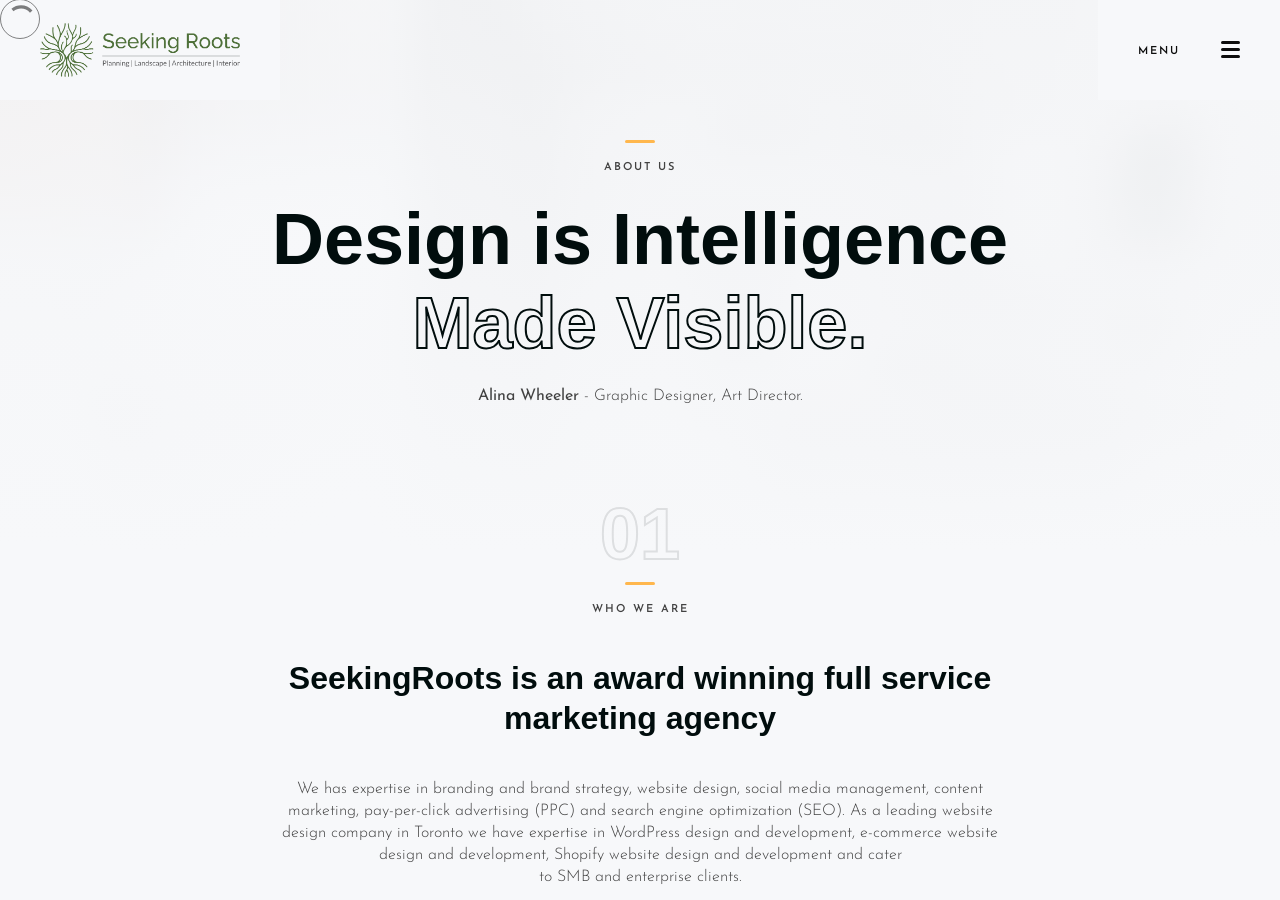
==== commit 63652582: "update-03_map" ====
--- a/about.html
+++ b/about.html
@@ -108,19 +108,21 @@
 								</div>
 								<div class="mry-mb-20">
 									<div class="mry-label mry-mb-5">City:</div>
-									<div class="mry-text">Vadodara</div>
+									<div class="mry-text">Vadodara, Gujarat</div>
 								</div>
 								<div class="mry-mb-20">
 									<div class="mry-label mry-mb-5">Adress:</div>
-									<div class="mry-text">Vadodara City</div>
+									<div class="mry-text">310, Supremus Vihav, Near Iscon Atria, Gotri, Vadodara-21.
+									</div>
 								</div>
 								<div class="mry-mb-20">
 									<div class="mry-label mry-mb-5">Email:</div>
-									<a class="mry-text" href="mailto:SeekingRoots.inbox@mail.com">abc@gmail.com</a>
+									<a class="mry-text"
+										href="mailto:SeekingRoots.inbox@mail.com">seekingroots09@gmail.com</a>
 								</div>
 								<div class="mry-mb-20">
 									<div class="mry-label mry-mb-5">Phone:</div>
-									<a class="mry-text" href="#.">+91 1234567890</a>
+									<a class="mry-text" href="#.">+91 987 940 3481</a>
 								</div>
 							</div>
 						</div>
@@ -147,13 +149,6 @@
 							<h1 class="mry-mb-20 mry-fo">Design is Intelligence<br><span class="mry-border-text">Made
 									Visible.</span><span class="mry-animation-el"></span></h1>
 							<div class="mry-text mry-fo"><b>Alina Wheeler</b> - Graphic Designer, Art Director.</div>
-							<div class="mry-scroll-hint-frame">
-								<a class="mry-scroll-hint mry-smooth-scroll mry-magnetic-link mry-fo"
-									href="#mry-anchor">
-									<span class="mry-magnetic-object"></span>
-								</a>
-								<div class="mry-label mry-fo">Scroll Down</div>
-							</div>
 						</div>
 					</div>
 				</div>
@@ -507,15 +502,50 @@
 					</div>
 					<div class="mry-footer-copy">
 						<div class="container">
-							<div>Copyright @ 2026</div>
+							<div>Copyright © Seeking Roots 2026</div>
+
 							<ul class="mry-social">
-								<li><a href="#."><i class="fab fa-facebook-f"></i></a></li>
-								<li><a href="#."><i class="fab fa-instagram"></i></a></li>
-								<li><a href="#."><i class="fab fa-behance"></i></a></li>
-								<li><a href="#."><i class="fab fa-dribbble"></i></a></li>
+								<!-- Phone -->
+								<li>
+									<a href="tel:+919879403481" aria-label="Phone">
+										<i class="fas fa-phone-alt"></i>
+									</a>
+								</li>
+
+								<!-- Email -->
+								<li>
+									<a href="mailto:seekingroots09@gmail.com" aria-label="Email">
+										<i class="fas fa-envelope"></i>
+									</a>
+								</li>
+
+								<!-- Website -->
+								<li>
+									<a href="https://www.seekingroots.co.in" target="_blank" aria-label="Website">
+										<i class="fas fa-globe"></i>
+									</a>
+								</li>
+
+								<!-- Instagram -->
+								<li>
+									<a href="https://www.instagram.com/seeking.roots.studio" target="_blank"
+										aria-label="Instagram">
+										<i class="fab fa-instagram"></i>
+									</a>
+								</li>
+
+								<!-- LinkedIn -->
+								<li>
+									<a href="https://www.linkedin.com/seeking-roots-studio" target="_blank"
+										aria-label="LinkedIn">
+										<i class="fab fa-linkedin-in"></i>
+									</a>
+								</li>
 							</ul>
-							<div>By: <a href="https://themeforest.net/user/ultimatewebsolutions/"
-									class="mry-default-link" target="_blank">UWS</a></div>
+
+							<div>
+								By: <strong>Kinjal Parekh</strong> | Principal Architect
+							</div>
 						</div>
 					</div>
 				</footer>
--- a/css/style-light.css
+++ b/css/style-light.css
@@ -2033,7 +2033,7 @@
   position: relative;
   overflow: hidden;
   width: 100%;
-  padding-bottom: 50%;
+  /* padding-bottom: 50%; */
 }
 
 .mry-map-frame .mry-map {
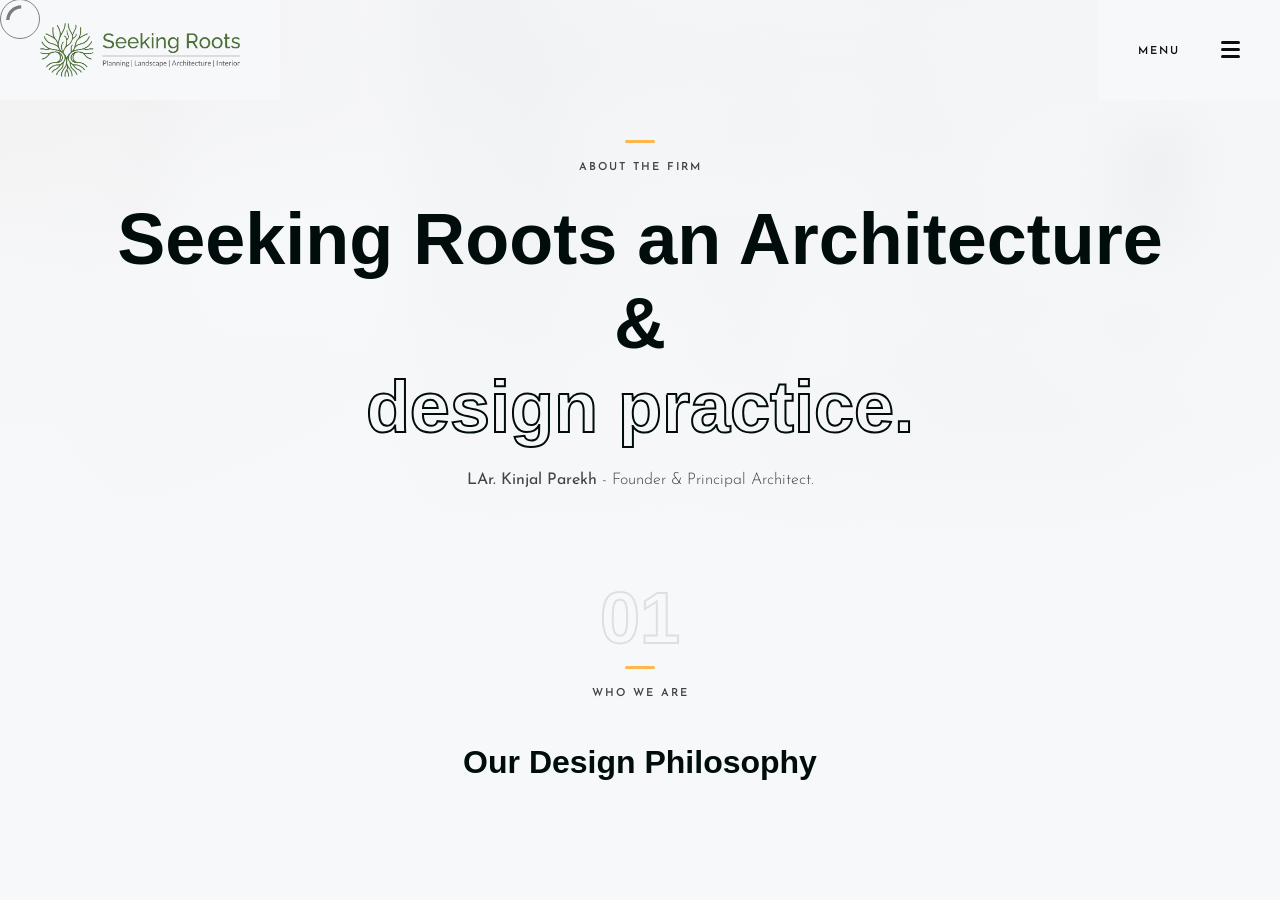
==== commit 493eec1b: "update-05_slider-img/about" ====
--- a/about.html
+++ b/about.html
@@ -145,10 +145,12 @@
 				<div class="mry-banner mry-p-140-0">
 					<div class="container">
 						<div class="mry-main-title mry-title-center">
-							<div class="mry-subtitle mry-mb-20 mry-fo">About Us</div>
-							<h1 class="mry-mb-20 mry-fo">Design is Intelligence<br><span class="mry-border-text">Made
-									Visible.</span><span class="mry-animation-el"></span></h1>
-							<div class="mry-text mry-fo"><b>Alina Wheeler</b> - Graphic Designer, Art Director.</div>
+							<div class="mry-subtitle mry-mb-20 mry-fo">About the Firm</div>
+							<h1 class="mry-mb-20 mry-fo">Seeking Roots an Architecture &<br><span
+									class="mry-border-text">design practice.</span><span
+									class="mry-animation-el"></span></h1>
+							<div class="mry-text mry-fo"><b>LAr. Kinjal Parekh</b> - Founder & Principal Architect.
+							</div>
 						</div>
 					</div>
 				</div>
@@ -157,46 +159,50 @@
 				<div class="mry-about mry-p-100-100">
 					<div class="container">
 						<div class="row justify-content-center">
-							<div class="col-lg-8">
-
-								<div class="mry-mb-100 mry-text-center">
-									<div class="mry-numbering mry-fo">
-										<div class="mry-border-text">01</div>
-										<div class="mry-subtitle">Who We Are</div>
-									</div>
-									<h3 class="mry-mb-40 mry-fo">SeekingRoots is an award winning full service marketing
-										agency</h3>
-									<p class="mry-text mry-fo">We has expertise in branding and brand strategy, website
-										design, social media management, content marketing, pay-per-click advertising
-										(PPC) and search engine optimization (SEO). As a leading
-										website design company in Toronto we have expertise in WordPress design and
-										development, e-commerce website design and development, Shopify website design
-										and
-										development and cater <br>to SMB and enterprise clients.</p>
-								</div>
-
-							</div>
-
-							<div class="col-lg-8">
-								<div class="mry-mb-100 mry-text-center">
-									<div class="mry-numbering mry-fo">
-										<div class="mry-border-text">02</div>
-										<div class="mry-subtitle">What wy do?</div>
-									</div>
-									<h3 class="mry-mb-40 mry-fo">Relationships come first, everything <br>else follows
-									</h3>
-									<p class="mry-text mry-fo">We take pride in having strong relationships with our
-										clients. To us, business is more than just a handshake and a signed contract.
-										Through our full suite of services, we help businesses reach
-										their goals and
-										maximize return on investment while focusing on transparency and communication.
-									</p>
-									<p class="mry-text mry-fo">Contact us today for your <a href="contact.html"
-											class="mry-default-link">free consultation</a>.</p>
-
-								</div>
-							</div>
-
+
+							<div class="mry-mb-100 mry-text-center">
+								<div class="mry-numbering mry-fo">
+									<div class="mry-border-text">01</div>
+									<div class="mry-subtitle">Who We Are</div>
+								</div>
+
+								<h3 class="mry-mb-40 mry-fo">Our Design Philosophy</h3>
+
+								<p class="mry-text mry-fo">
+									• Landscape design harmonized with the topography of each site.<br>
+									• Rustic interiors that blend naturally with the lifestyle of residents in homes and
+									employees in workspaces.<br>
+									• Designs rooted in local culture, materiality, and sustainability.<br>
+									• Philosophy: Design that grows from the land, for the people living and working on
+									it.
+								</p>
+							</div>
+
+							<div class="mry-mb-100 mry-text-center">
+								<div class="mry-numbering mry-fo">
+									<div class="mry-border-text">02</div>
+									<div class="mry-subtitle">Objectives</div>
+								</div>
+
+								<h3 class="mry-mb-40 mry-fo">Our Key Objectives</h3>
+
+								<p class="mry-text mry-fo">
+									• <strong>Brand Awareness:</strong> Position Seeking Roots as a niche, thoughtful
+									design studio specializing in contextual landscape architecture and rustic
+									interiors.<br><br>
+
+									• <strong>Engagement:</strong> Build an online community of design enthusiasts,
+									potential clients, and collaborators.<br><br>
+
+									• <strong>Lead Generation:</strong> Convert interested viewers into inquiries for
+									projects.<br><br>
+
+									• <strong>Thought Leadership:</strong> Establish Seeking Roots as a voice in
+									sustainable, contextual design.
+								</p>
+							</div>
+
+							<!-- VIDEO
 							<div class="col-lg-10">
 
 								<div class="mry-about-video mry-mb-100 mry-fo">
@@ -211,271 +217,179 @@
 									</div>
 								</div>
 
-							</div>
+							</div> -->
 
 							<div class="col-lg-8">
 
 								<div class="mry-numbering mry-fo">
 									<div class="mry-border-text">03</div>
-									<div class="mry-subtitle">Services</div>
+									<div class="mry-subtitle">Target Audience</div>
 								</div>
 
 								<div class="row">
-									<div class="col-lg-6">
+									<div class="col-lg-12">
 
 										<div class="mry-text-center mry-mb-100">
-											<h4 class="mry-mb-20 mry-fo">Website design<br>& Development</h4>
-											<p class="mry-text mry-mb-20 mry-fo">Our work empowers businesses to create
-												unique user experiences that engage, captivate, and deliver results.
-												Need your
-												website designed in Toronto?</p>
-											<div class="mry-fo"><a href="contact.html"
-													class="mry-link mry-default-link">Order a service</a></div>
+											<h4 class="mry-mb-20 mry-fo">Who We Design For</h4>
+
+											<p class="mry-text mry-fo">
+												• Homeowners looking for personalized, natural, rustic living
+												spaces.<br><br>
+												• Corporates & institutions wanting employee-friendly, biophilic
+												workspaces.<br><br>
+												• Real estate developers & hospitality businesses (resorts,
+												retreats).<br><br>
+												• Design enthusiasts & architecture students.
+											</p>
 										</div>
 
 									</div>
-									<div class="col-lg-6">
-
-										<div class="mry-text-center mry-mb-100">
-											<h4 class="mry-mb-20 mry-fo">Creative<br>& Graphic Design</h4>
-											<p class="mry-text mry-fo">We are experienced storytellers, with a knack for
-												incorporating brand insights into compelling designs for use in digital
-												and
-												print advertising campaigns.</p>
-											<div class="mry-fo"><a href="contact.html"
-													class="mry-link mry-default-link">Order a service</a></div>
+								</div>
+
+							</div>
+
+							<div class="col-lg-10">
+
+								<div class="mry-team-slider mry-mb-100">
+									<div class="mry-team-member mry-text-center"
+										style="max-width: 250px; margin: 0 auto;">
+
+										<div class="mry-member-photo-frame mry-fo">
+											<img src="img/light/team/profile.jpg" alt="Team member">
+											<div class="mry-photo-overlay"></div>
+											<div class="mry-curtain"></div>
 										</div>
 
+										<h4 class="mry-mb-10 mry-fo">Kinjal Parekh</h4>
+										<p class="mry-text mry-simple-text mry-fo">Principal Architect</p>
+
 									</div>
-									<div class="col-lg-6">
-
-										<div class="mry-text-center mry-mb-100">
-											<h4 class="mry-mb-20 mry-fo">Brand Marketing<br>& Strategy</h4>
-											<p class="mry-text mry-fo">We help businesses construct their identity and
-												develop a tailored and concise brand strategy that will appeal to your
-												target
-												audience.</p>
-											<div class="mry-fo"><a href="contact.html"
-													class="mry-link mry-default-link">Order a service</a></div>
-										</div>
-
-
-									</div>
-									<div class="col-lg-6">
-
-										<div class="mry-text-center mry-mb-100">
-											<h4 class="mry-mb-20 mry-fo">Video Production<br>& Marketing</h4>
-											<p class="mry-text mry-fo">Our video production team films, produces, and
-												edits content that will raise brand awareness, engagement, and
-												conversion rates.
-											</p>
-											<div class="mry-fo"><a href="contact.html"
-													class="mry-link mry-default-link">Order a service</a></div>
-										</div>
-
-									</div>
-								</div>
-							</div>
-							<div class="col-lg-12">
-
-								<div class="mry-main-title mry-title-center mry-p-0-40">
-									<div class="mry-numbering mry-fo">
-										<div class="mry-border-text">04</div>
-										<div class="mry-subtitle">Employees</div>
-									</div>
-									<h2 class="mry-fo">Our Amazing Team</h2>
-									<div class="mry-arrows mry-fo">
-										<div class="mry-sl-nav">
-											<div class="mry-prev mry-button-team-prev mry-magnetic-link"><span
-													class="mry-magnetic-object"><i class="fas fa-arrow-left"></i></span>
-											</div>
-											<div class="mry-next mry-button-team-next mry-magnetic-link"><span
-													class="mry-magnetic-object"><i
-														class="fas fa-arrow-right"></i></span></div>
-										</div>
-										<div class="mry-label mry-fo">Slider Navigation</div>
-									</div>
-								</div>
-
-							</div>
-							<div class="col-lg-10">
-
-								<div class="swiper-container mry-team-slider mry-mb-100">
-									<div class="swiper-wrapper">
-										<div class="swiper-slide">
-
-											<div class="mry-team-member mry-text-center">
-												<div class="mry-member-photo-frame mry-fo">
-													<img src="img/light/team/team-1.jpg" alt="Team member">
-													<div class="mry-photo-overlay"></div>
-													<div class="mry-curtain"></div>
-												</div>
-												<h4 class="mry-mb-10 mry-fo">Viktoria Freeman</h4>
-												<p class="mry-text mry-simple-text mry-fo">UI/UX Designer</p>
-											</div>
-
-										</div>
-										<div class="swiper-slide">
-
-											<div class="mry-team-member mry-text-center">
-												<div class="mry-member-photo-frame mry-fo">
-													<img src="img/light/team/team-2.jpg" alt="Team member">
-													<div class="mry-photo-overlay"></div>
-													<div class="mry-curtain"></div>
-												</div>
-												<h4 class="mry-mb-10 mry-fo">Paul Trueman</h4>
-												<p class="mry-text mry-simple-text mry-fo">UI/UX Designer</p>
-											</div>
-
-										</div>
-										<div class="swiper-slide">
-
-											<div class="mry-team-member mry-text-center">
-												<div class="mry-member-photo-frame mry-fo">
-													<img src="img/light/team/team-3.jpg" alt="Team member">
-													<div class="mry-photo-overlay"></div>
-													<div class="mry-curtain"></div>
-												</div>
-												<h4 class="mry-mb-10 mry-fo">Mike Oldman</h4>
-												<p class="mry-text mry-simple-text mry-fo">UI/UX Designer</p>
-											</div>
-
-										</div>
-										<div class="swiper-slide">
-
-											<div class="mry-team-member mry-text-center">
-												<div class="mry-member-photo-frame mry-fo">
-													<img src="img/light/team/team-4.jpg" alt="Team member">
-													<div class="mry-photo-overlay"></div>
-													<div class="mry-curtain"></div>
-												</div>
-												<h4 class="mry-mb-10 mry-fo">Emma Newman</h4>
-												<p class="mry-text mry-simple-text mry-fo">UI/UX Designer</p>
-											</div>
-
-										</div>
-									</div>
-								</div>
-
-							</div>
-							<div class="col-lg-8">
-
-								<div class="mry-mb-100 mry-text-center">
-									<div class="mry-numbering mry-fo">
-										<div class="mry-border-text">05</div>
-										<div class="mry-subtitle">We can become partners</div>
-									</div>
-									<h3 class="mry-mb-40 mry-fo">We’re here to help, let us take it from here.</h3>
-									<p class="mry-text mry-fo">We know that transparency is non-negotiable and that
-										strong communication is the foundation of any great relationship. With the
-										knowledge
-										and expertise at Brand & Mortar we are confident that we
-										can make an
-										impact on your business and its bottom line.</p>
-								</div>
-
-							</div>
-							<div class="col-lg-12">
-
-								<div class="mry-main-title mry-title-center mry-p-0-40">
-									<div class="mry-numbering mry-fo">
-										<div class="mry-border-text">06</div>
-										<div class="mry-subtitle">Testimonials</div>
-									</div>
-									<h2 class="mry-fo">Our customers say</h2>
-									<div class="mry-arrows">
-										<div class="mry-sl-nav mry-fo">
-											<div class="mry-prev mry-button-testimonials-prev mry-magnetic-link"><span
-													class="mry-magnetic-object"><i class="fas fa-arrow-left"></i></span>
-											</div>
-											<div class="mry-next mry-button-testimonials-next mry-magnetic-link"><span
-													class="mry-magnetic-object"><i
-														class="fas fa-arrow-right"></i></span></div>
-										</div>
-										<div class="mry-label mry-fo">Slider Navigation</div>
-									</div>
-								</div>
-
-							</div>
-							<div class="col-lg-8">
-
-								<div class="swiper-container mry-testimonials-slider">
-									<div class="swiper-wrapper">
-										<div class="swiper-slide">
-
-											<div class="mry-title-center">
-												<img src="img/light/clients/c-1.jpg" alt="client"
-													class="mry-reviewer mry-mb-20 mry-fo">
-												<h4 class="mry-mb-20 mry-fo">Emma Newman</h4>
-												<div class="mry-subtitle mry-mb-20 mry-fo">Creative director</div>
-												<p class="mry-text mry-fo">We evaluated numerous marketing firms and
-													selected SeekingRoots due to their experience in the solar industry,
-													and
-													the clear
-													understanding of our business objectives that they demonstrated
-													during the
-													evaluation
-													process. </p>
-												<ul class="mry-star-rate mry-fo">
-													<li><i class="fas fa-star"></i></li>
-													<li><i class="fas fa-star"></i></li>
-													<li><i class="fas fa-star"></i></li>
-													<li><i class="fas fa-star"></i></li>
-													<li><i class="fas fa-star"></i></li>
-												</ul>
-											</div>
-
-										</div>
-										<div class="swiper-slide">
-
-											<div class="mry-title-center">
-												<img src="img/light/clients/c-2.jpg" alt="client"
-													class="mry-reviewer mry-mb-20 mry-fo">
-												<h4 class="mry-mb-20 mry-fo">Paul Trueman</h4>
-												<div class="mry-subtitle mry-mb-20 mry-fo">Creative director</div>
-												<p class="mry-text mry-fo">We were very impressed with the progressive
-													campaign and thought it spoke volumes to the reality of businesses.
-													We have been
-													working our way into the Toronto area for almost a year now and
-													ready to
-													gain
-													some traction in that city.</p>
-												<ul class="mry-star-rate mry-fo">
-													<li><i class="fas fa-star"></i></li>
-													<li><i class="fas fa-star"></i></li>
-													<li><i class="fas fa-star"></i></li>
-													<li><i class="fas fa-star"></i></li>
-													<li class="mry-empty"><i class="fas fa-star"></i></li>
-												</ul>
-											</div>
-
-										</div>
-										<div class="swiper-slide">
-
-											<div class="mry-title-center">
-												<img src="img/light/clients/c-3.jpg" alt="client"
-													class="mry-reviewer mry-mb-20 mry-fo">
-												<h4 class="mry-mb-20 mry-fo">Viktoria Freeman</h4>
-												<div class="mry-subtitle mry-mb-20 mry-fo">Creative director</div>
-												<p class="mry-text mry-fo">We were very impressed with the progressive
-													campaign and thought it spoke volumes to the reality of businesses.
-													We have been
-													working our way into the Toronto area for almost a year now and
-													ready to
-													gain
-													some traction in that city.</p>
-												<ul class="mry-star-rate mry-fo">
-													<li><i class="fas fa-star"></i></li>
-													<li><i class="fas fa-star"></i></li>
-													<li><i class="fas fa-star"></i></li>
-													<li><i class="fas fa-star"></i></li>
-													<li class="mry-empty"><i class="fas fa-star"></i></li>
-												</ul>
-											</div>
-
-										</div>
-									</div>
-								</div>
+								</div>
+
+							</div>
+
+							<div class="mry-mb-100 mry-text-center">
+								<div class="mry-numbering mry-fo">
+									<div class="mry-border-text">04</div>
+									<div class="mry-subtitle">Platforms & Approach</div>
+								</div>
+
+								<h3 class="mry-mb-40 mry-fo">Platforms & Approach</h3>
+
+								<p class="mry-text mry-fo">
+									<strong>LinkedIn:</strong><br>
+									• Showcase professional expertise, case studies, industry insights, awards, and
+									collaborations.<br>
+									• Tone: Professional, thoughtful, design-driven.<br><br>
+
+									<strong>Instagram:</strong><br>
+									• Visual storytelling through project images, reels (before/after, design
+									walkthroughs), mood boards,
+									behind-the-scenes of design & construction.<br>
+									• Tone: Inspirational, creative, lifestyle-oriented.<br><br>
+
+									<strong>Facebook:</strong><br>
+									• Share longer posts, community engagement, events, blog links, and client
+									stories.<br>
+									• Tone: Informative, approachable.
+								</p>
+							</div>
+
+							<div class="mry-main-title mry-title-center mry-p-0-40">
+								<div class="mry-numbering mry-fo">
+									<div class="mry-border-text">05</div>
+									<div class="mry-subtitle">Content Themes</div>
+								</div>
+
+								<h2 class="mry-fo">What We Talk About</h2>
+
+								<p class="mry-text mry-fo">
+									<strong>1. Project Showcases</strong> – Highlight completed and ongoing
+									works.<br><br>
+
+									<strong>2. Design Philosophy</strong> – Posts on how designs respond to topography,
+									culture, and
+									lifestyle.<br><br>
+
+									<strong>3. Behind the Scenes</strong> – Sketches, site visits, material sourcing,
+									team culture.<br><br>
+
+									<strong>4. Tips & Insights</strong> – “How rustic design improves living”, “Blending
+									indoors &
+									outdoors”, “Using local materials wisely”.<br><br>
+
+									<strong>5. Client Stories & Testimonials.</strong><br><br>
+
+									<strong>6. Sustainability Focus</strong> – Native planting, natural ventilation,
+									water management.<br><br>
+
+									<strong>7. Engagement Posts</strong> – Polls, Q&A, design trivia, seasonal
+									greetings.
+								</p>
+							</div>
+
+							<div class="mry-mb-100 mry-text-center">
+
+								<div class="mry-numbering mry-fo">
+									<div class="mry-border-text">06</div>
+									<div class="mry-subtitle">Deliverables & Frequency</div>
+								</div>
+
+								<h3 class="mry-mb-40 mry-fo">Content Schedule</h3>
+
+								<p class="mry-text mry-fo">
+									• <strong>Instagram:</strong> 4–5 posts + 4 reels per month.<br><br>
+
+									• <strong>LinkedIn:</strong> 3–4 posts per month (thought pieces, project
+									features).<br><br>
+
+									• <strong>Facebook:</strong> 4–5 posts per month (can overlap with Instagram but
+									adapted for audience).<br><br>
+
+									• <strong>Stories (IG/FB):</strong> Regular weekly updates, quick engagement.
+								</p>
+
+							</div>
+
+
+							<div class="mry-mb-100 mry-text-center">
+
+								<div class="mry-numbering mry-fo">
+									<div class="mry-border-text">07</div>
+									<div class="mry-subtitle">Visual Style & Branding</div>
+								</div>
+
+								<h3 class="mry-mb-40 mry-fo">A Distinct Visual Identity</h3>
+
+								<p class="mry-text mry-fo">
+									• Warm, earthy tones reflecting rustic design.<br><br>
+
+									• Clean, minimal layouts with strong use of photography.<br><br>
+
+									• Incorporation of sketches & raw textures.<br><br>
+
+									• Consistent typography and brand voice.
+								</p>
+
+							</div>
+
+
+							<div class="mry-mb-100 mry-text-center">
+
+								<div class="mry-numbering mry-fo">
+									<div class="mry-border-text">08</div>
+									<div class="mry-subtitle">KPIs</div>
+								</div>
+
+								<h3 class="mry-mb-40 mry-fo">Measuring Success</h3>
+
+								<p class="mry-text mry-fo">
+									• Growth in followers & engagement rate (likes, shares, comments).<br><br>
+
+									• Website visits/inquiries via social media.<br><br>
+
+									• Audience quality (design professionals, potential clients).
+								</p>
 
 							</div>
 						</div>
@@ -485,21 +399,32 @@
 
 				<!-- footer -->
 				<footer class="mry-footer">
+
 					<div class="container">
 						<div class="mry-main-title mry-title-center mry-p-0-100">
-							<div class="mry-subtitle mry-mb-20 mry-fo">Call to action</div>
-							<h2 class="mry-h1 mry-mb-20 mry-fo">Do you have <span class="mry-border-text">a
-									project?</span></h2>
-							<div class="mry-text mry-mb-30  mry-fo">Lorem ipsum dolor sit amet, consectetur adipisicing
-								elit. <br>Asperiores, cupiditate?</div>
+							<div class="mry-subtitle mry-mb-20 mry-fo">Let’s Create Together</div>
+
+							<h2 class="mry-h1 mry-mb-20 mry-fo">
+								Have a project<span class="mry-border-text"> in mind?</span>
+							</h2>
+
+							<div class="mry-text mry-mb-30 mry-fo">
+								Let’s create thoughtful spaces rooted in the land, shaped by context,
+								and designed around the people who experience them.
+							</div>
+
 							<div class="mry-fo">
-								<a href="contact.html"
-									class="mry-anima-link mry-btn mry-btn-color mry-default-link">Let's discuss</a>
-								<a href="portfolio-grid-1.html"
-									class="mry-anima-link  mry-btn-text mry-default-link">Portfolio</a>
+								<a href="contact.html" class="mry-anima-link mry-btn mry-btn-color mry-default-link">
+									Let’s discuss
+								</a>
+
+								<a href="works.html" class="mry-anima-link mry-btn-text mry-default-link">
+									Explore our work
+								</a>
 							</div>
 						</div>
 					</div>
+
 					<div class="mry-footer-copy">
 						<div class="container">
 							<div>Copyright © Seeking Roots 2026</div>
--- a/css/style-light.css
+++ b/css/style-light.css
@@ -1272,7 +1272,7 @@
   transition: width linear;
   transition-delay: unset;
   width: 100%;
-  transition-duration: 10s;
+  transition-duration: 30s;
 }
 
 .mry-slider-arrows {
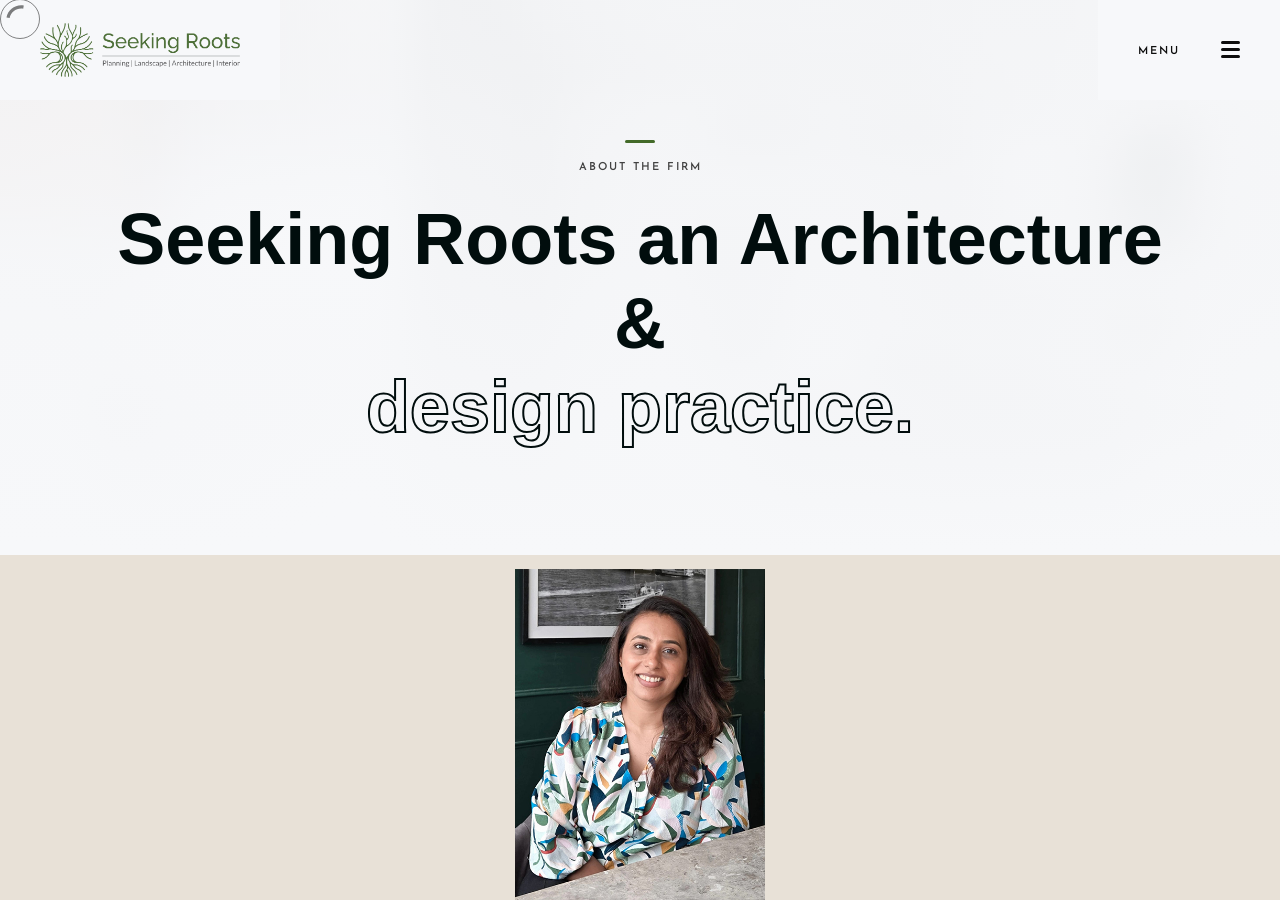
==== commit 12e09f92: "update-06" ====
--- a/about.html
+++ b/about.html
@@ -149,8 +149,8 @@
 							<h1 class="mry-mb-20 mry-fo">Seeking Roots an Architecture &<br><span
 									class="mry-border-text">design practice.</span><span
 									class="mry-animation-el"></span></h1>
-							<div class="mry-text mry-fo"><b>LAr. Kinjal Parekh</b> - Founder & Principal Architect.
-							</div>
+							<!-- <div class="mry-text mry-fo"><b>LAr. Kinjal Parekh</b> - Founder & Principal Architect.
+							</div> -->
 						</div>
 					</div>
 				</div>
@@ -160,9 +160,104 @@
 					<div class="container">
 						<div class="row justify-content-center">
 
+							<div class="col-lg-10">
+
+								<div class="mry-team-slider mry-mb-100">
+									<div class="mry-team-member mry-text-center"
+										style="max-width: 250px; margin: 0 auto;">
+
+										<div class="mry-member-photo-frame mry-fo">
+											<img src="img/light/team/profile.jpg" alt="Team member">
+											<div class="mry-photo-overlay"></div>
+											<div class="mry-curtain"></div>
+										</div>
+
+										<h4 class="mry-mb-10 mry-fo">LAr. Kinjal Parekh</h4>
+										<p class="mry-text mry-simple-text mry-fo">Founder &Principal Architect</p>
+
+									</div>
+								</div>
+
+							</div>
+
+							<!-- awards & recognitions -->
+							<div class="mry-mb-100">
+
+								<div class="mry-numbering mry-fo text-center">
+									<div class="mry-subtitle">Awards & Recognitions</div>
+								</div>
+
+								<div class="mry-main-title mry-title-center mry-p-0-40">
+									<h3 class="mry-mb-40 mry-fo">Awards & Achievements</h3>
+								</div>
+
+								<div class="row justify-content-center">
+									<div class="col-lg-10">
+
+										<div class="mry-text mry-fo">
+
+											<p class="mry-mb-30">
+												<strong>2024</strong><br>
+												Presented work at <strong>Elev 8</strong>, organized by
+												<strong>Architects Diary</strong>, Ahmedabad.
+											</p>
+
+											<p class="mry-mb-30">
+												<strong>2022</strong><br>
+												<strong>Outstanding Hospitality Landscape Design Firm of the
+													Year</strong>,
+												Gujarat — Design Awards India.
+											</p>
+
+											<p class="mry-mb-30">
+												<strong>2022</strong><br>
+												<strong>Promising Commercial Interior Design Firm of the Year</strong>,
+												Gujarat — Design Awards India.
+											</p>
+
+											<p class="mry-mb-30">
+												<strong>2022</strong><br>
+												Recognized among the <strong>Top 25 Most Promising Women Landscape &
+													Interior Designers in India</strong> — Design Awards India.
+											</p>
+
+											<p class="mry-mb-30">
+												<strong>2017</strong><br>
+												<strong>Best Paper Award</strong> in Art & Design at the 2nd National
+												Conference — <em>Innovating for Development & Sustainability</em>,
+												Vadodara.
+											</p>
+
+											<p class="mry-mb-30">
+												<strong>2010</strong><br>
+												<strong>Gold Medal for Best Performance</strong> across five years at
+												South Gujarat University, Surat.
+											</p>
+
+											<p class="mry-mb-30">
+												<strong>2010</strong><br>
+												<strong>Gold Medal from IIID</strong> for cumulative performance
+												during five years of graduation, awarded by
+												<strong>Christopher Benninger</strong>, Surat.
+											</p>
+
+											<p>
+												<strong>2009</strong><br>
+												<strong>Pidilite Award for Excellence in Architectural Design</strong>,
+												awarded by <strong>Hasmukh Patel</strong>, Ahmedabad.
+											</p>
+
+										</div>
+
+									</div>
+								</div>
+
+							</div>
+							<!-- awards & recognitions end -->
+
 							<div class="mry-mb-100 mry-text-center">
 								<div class="mry-numbering mry-fo">
-									<div class="mry-border-text">01</div>
+									<!-- <div class="mry-border-text">01</div> -->
 									<div class="mry-subtitle">Who We Are</div>
 								</div>
 
@@ -180,7 +275,7 @@
 
 							<div class="mry-mb-100 mry-text-center">
 								<div class="mry-numbering mry-fo">
-									<div class="mry-border-text">02</div>
+									<!-- <div class="mry-border-text">02</div> -->
 									<div class="mry-subtitle">Objectives</div>
 								</div>
 
@@ -222,7 +317,7 @@
 							<div class="col-lg-8">
 
 								<div class="mry-numbering mry-fo">
-									<div class="mry-border-text">03</div>
+									<!-- <div class="mry-border-text">03</div> -->
 									<div class="mry-subtitle">Target Audience</div>
 								</div>
 
@@ -248,29 +343,9 @@
 
 							</div>
 
-							<div class="col-lg-10">
-
-								<div class="mry-team-slider mry-mb-100">
-									<div class="mry-team-member mry-text-center"
-										style="max-width: 250px; margin: 0 auto;">
-
-										<div class="mry-member-photo-frame mry-fo">
-											<img src="img/light/team/profile.jpg" alt="Team member">
-											<div class="mry-photo-overlay"></div>
-											<div class="mry-curtain"></div>
-										</div>
-
-										<h4 class="mry-mb-10 mry-fo">Kinjal Parekh</h4>
-										<p class="mry-text mry-simple-text mry-fo">Principal Architect</p>
-
-									</div>
-								</div>
-
-							</div>
-
 							<div class="mry-mb-100 mry-text-center">
 								<div class="mry-numbering mry-fo">
-									<div class="mry-border-text">04</div>
+									<!-- <div class="mry-border-text">04</div> -->
 									<div class="mry-subtitle">Platforms & Approach</div>
 								</div>
 
@@ -297,7 +372,7 @@
 
 							<div class="mry-main-title mry-title-center mry-p-0-40">
 								<div class="mry-numbering mry-fo">
-									<div class="mry-border-text">05</div>
+									<!-- <div class="mry-border-text">05</div> -->
 									<div class="mry-subtitle">Content Themes</div>
 								</div>
 
@@ -331,7 +406,7 @@
 							<div class="mry-mb-100 mry-text-center">
 
 								<div class="mry-numbering mry-fo">
-									<div class="mry-border-text">06</div>
+									<!-- <div class="mry-border-text">06</div> -->
 									<div class="mry-subtitle">Deliverables & Frequency</div>
 								</div>
 
@@ -355,7 +430,7 @@
 							<div class="mry-mb-100 mry-text-center">
 
 								<div class="mry-numbering mry-fo">
-									<div class="mry-border-text">07</div>
+									<!-- <div class="mry-border-text">07</div> -->
 									<div class="mry-subtitle">Visual Style & Branding</div>
 								</div>
 
@@ -377,7 +452,7 @@
 							<div class="mry-mb-100 mry-text-center">
 
 								<div class="mry-numbering mry-fo">
-									<div class="mry-border-text">08</div>
+									<!-- <div class="mry-border-text">08</div> -->
 									<div class="mry-subtitle">KPIs</div>
 								</div>
 
--- a/css/style-light.css
+++ b/css/style-light.css
@@ -78,7 +78,7 @@
 }
 
 body {
-  background-color: #f7f8fa;
+  background-color: #e8e1d7;
   padding: 0;
   margin: 0;
   font-size: 16px;
@@ -95,16 +95,16 @@
 
 .mry-text a {
   text-decoration: underline;
-  color: #ffb74d;
+  color: #436a29;
 }
 
 .mry-text a:hover {
-  color: #ffb74d;
+  color: #436a29;
   text-decoration: underline;
 }
 
 .mry-text .mry-color-text {
-  color: #ffb74d;
+  color: #436a29;
 }
 
 .mry-text.mry-simple-text {
@@ -364,7 +364,7 @@
 
 .mry-btn:hover,
 .mry-btn-text:hover {
-  color: #ffb74d;
+  color: #436a29;
 }
 
 .mry-btn-text {
@@ -389,7 +389,7 @@
 }
 
 .mry-link:hover {
-  color: #ffb74d;
+  color: #436a29;
 }
 
 /* Space */
@@ -501,7 +501,7 @@
 .mry-app .mry-preloader .mry-preloader-content .mry-loader-bar .mry-loader {
   height: 100%;
   width: 0;
-  background-color: #ffb74d;
+  background-color: #436a29;
   transition-timing-function: ease-in;
 }
 
@@ -663,7 +663,7 @@
 }
 
 .mry-menu nav ul .menu-item.current-menu-item a {
-  color: #ffb74d;
+  color: #436a29;
 }
 
 .mry-menu nav ul .menu-item .sub-menu {
@@ -811,7 +811,7 @@
 
 html.is-animating body .mry-ball svg path,
 html.is-rendering body .mry-ball svg path {
-  fill: #ffb74d;
+  fill: #436a29;
 }
 
 @keyframes loading {
@@ -929,7 +929,7 @@
   content: "";
   width: 30px;
   height: 3px;
-  background-color: #ffb74d;
+  background-color: #436a29;
   border-radius: 3px;
   position: absolute;
   left: 0;
@@ -1213,7 +1213,7 @@
   .mry-slider-pagination
   .swiper-pagination-bullet.swiper-pagination-bullet-active {
   width: 20px;
-  background-color: #ffb74d;
+  background-color: #436a29;
 }
 
 .mry-slider-nav-panel {
@@ -1255,7 +1255,7 @@
   position: absolute;
   top: 0;
   left: 0;
-  background: #ffb74d;
+  background: #436a29;
   border-radius: 3px;
   height: 100%;
   width: 0;
@@ -1563,7 +1563,7 @@
 }
 
 .mry-star-rate li i {
-  color: #ffb74d;
+  color: #436a29;
   font-size: 14px;
 }
 
@@ -1593,7 +1593,7 @@
 }
 
 .mry-pagination li.mry-active {
-  background-color: #ffb74d;
+  background-color: #436a29;
 }
 
 .mry-pagination li.mry-active a {
@@ -1643,7 +1643,7 @@
 
 .mry-form input:focus,
 .mry-form textarea:focus {
-  border-color: #ffb74d;
+  border-color: #436a29;
 }
 
 .mry-form input {
@@ -1805,7 +1805,7 @@
 }
 
 .mry-filter .mry-card-category.mry-current {
-  color: #ffb74d;
+  color: #436a29;
 }
 
 /* Work Item */
@@ -2014,7 +2014,7 @@
     margin-right: 0;
   }
   .mry-filter .mry-card-category.mry-current {
-    color: #ffb74d;
+    color: #436a29;
   }
 }
 
@@ -2075,7 +2075,7 @@
 }
 
 .mapboxgl-marker svg g {
-  fill: #ffb74d;
+  fill: #436a29;
 }
 
 .mapboxgl-marker svg circle {
@@ -2196,7 +2196,7 @@
 }
 
 .fancybox-progress {
-  background: #ffb74d;
+  background: #436a29;
   z-index: 999999999999999999;
 }
 
@@ -2205,7 +2205,7 @@
 }
 
 .fancybox-thumbs__list a:before {
-  border-color: #ffb74d;
+  border-color: #436a29;
   transition: 0.4s ease-in-out;
 }
 
@@ -2241,7 +2241,7 @@
 }
 
 .scrollbar-track .scrollbar-thumb {
-  background-color: #ffb74d !important;
+  background-color: #436a29 !important;
   opacity: 1 !important;
   width: 5px !important;
 }
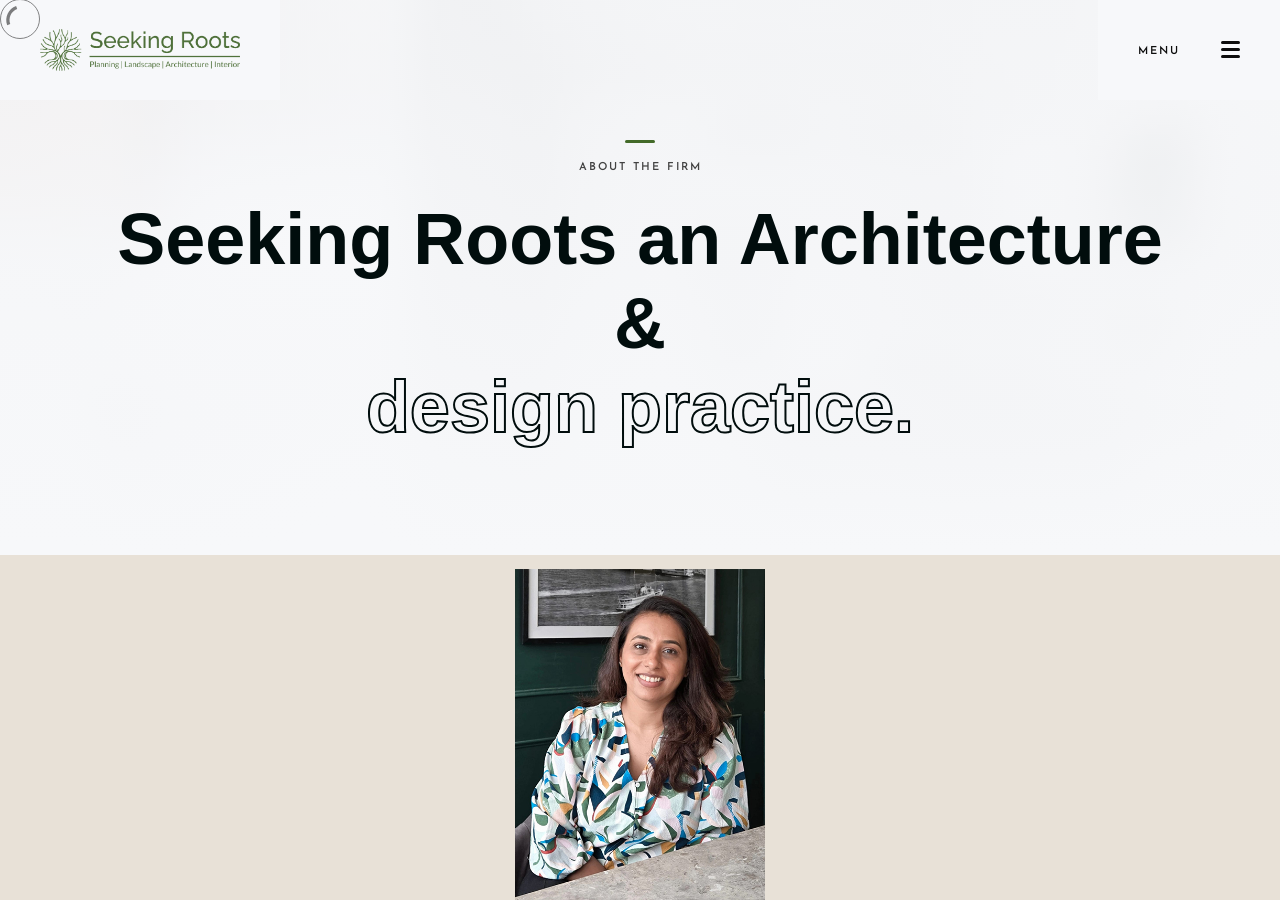
==== commit 9d918edd: "update-08" ====
--- a/about.html
+++ b/about.html
@@ -33,7 +33,7 @@
 		<!-- preloader -->
 		<div class="mry-preloader mry-active">
 			<div class="mry-preloader-content">
-				<img class="mry-logo mry-mb-20" src="img/light/logo.png" alt="SeekingRoots">
+				<img class="mry-logo mry-mb-20" src="img/light/favicon.png" alt="SeekingRoots">
 				<div class="mry-loader-bar">
 					<div class="mry-loader"></div>
 				</div>
--- a/css/style-light.css
+++ b/css/style-light.css
@@ -485,7 +485,7 @@
 }
 
 .mry-app .mry-preloader .mry-preloader-content .mry-logo {
-  width: 200px;
+  width: 80px;
 }
 
 .mry-app .mry-preloader .mry-preloader-content .mry-loader-bar {
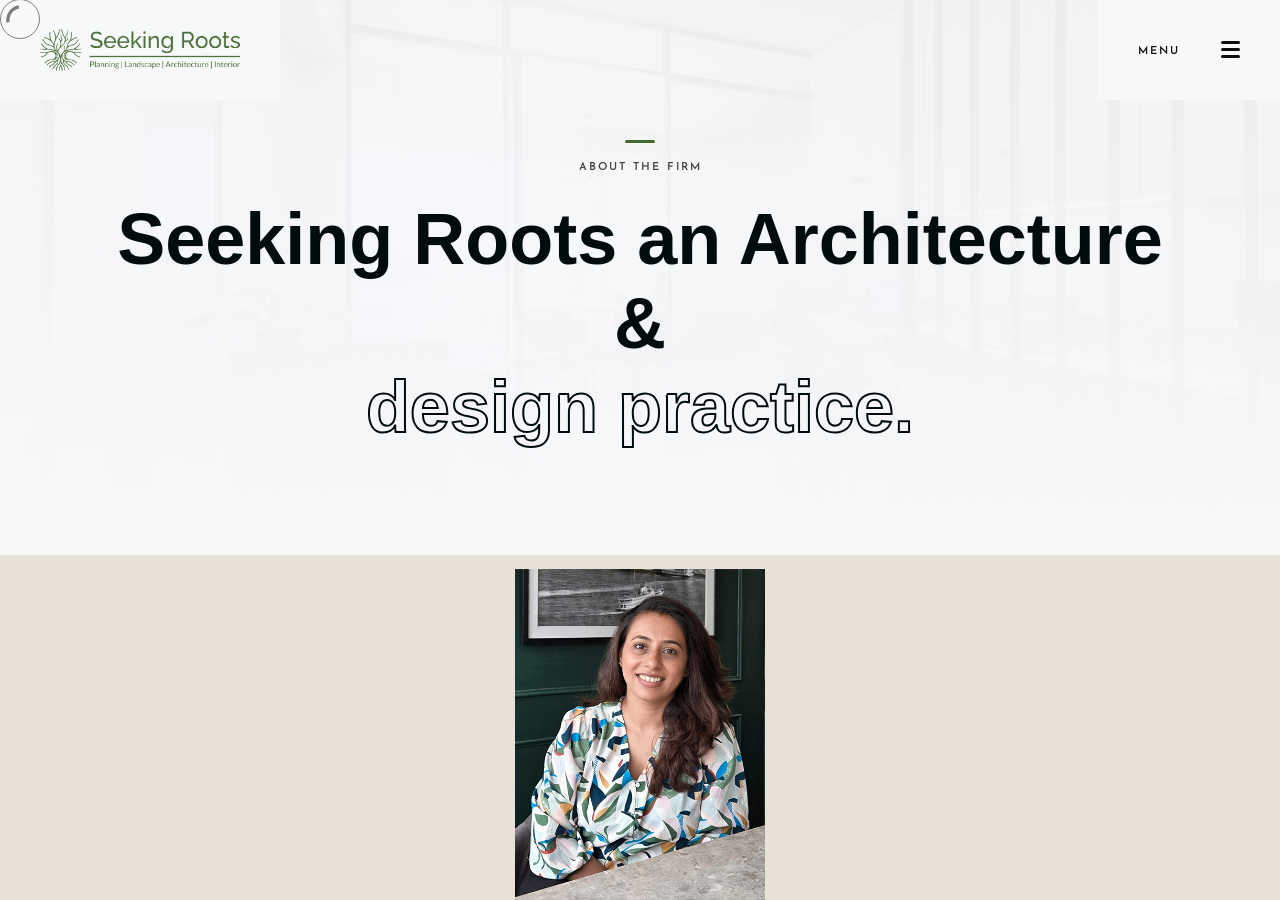
==== commit ac669d9d: "update-09" ====
--- a/about.html
+++ b/about.html
@@ -138,7 +138,7 @@
 				<canvas class="mry-dots" style="display: none"></canvas>
 
 				<div class="mry-head-bg">
-					<img src="img/light/projects/prjct-7/1.jpg" alt="background">
+					<img src="img/light/projects/elementpharma/IMG (3).jpg" alt="background">
 					<div class="mry-bg-overlay"></div>
 				</div>
 
@@ -552,7 +552,7 @@
 				<!-- footer end -->
 
 				<div class="mry-head-bg mry-head-bottom">
-					<img src="img/light/projects/prjct-5/1.jpg" alt="background">
+					<img src="img/light/projects/elementpharma/IMG (3).jpg" alt="background">
 					<div class="mry-bg-overlay"></div>
 				</div>
 
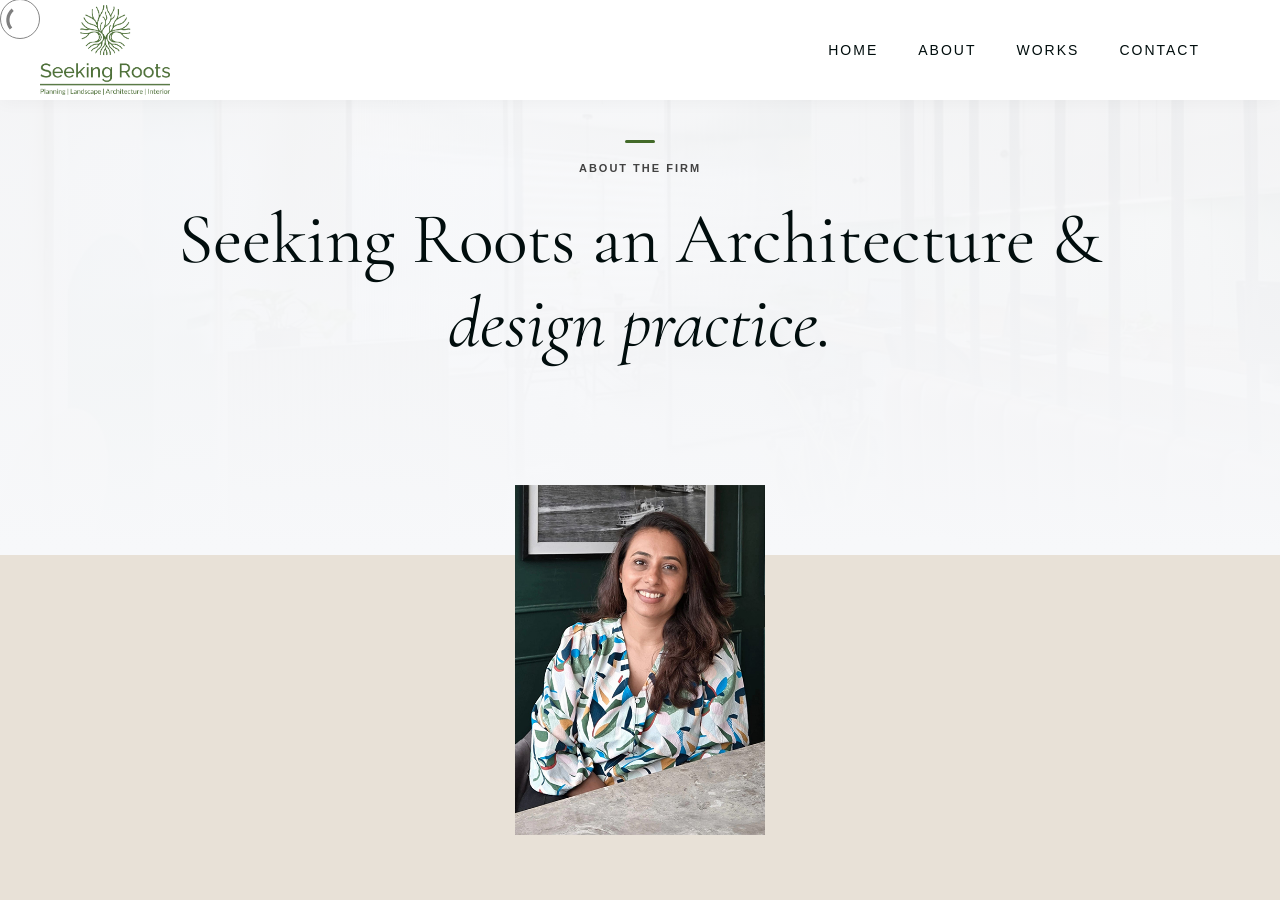
==== commit 96e87971: "update-12_All-Updates" ====
--- a/about.html
+++ b/about.html
@@ -67,9 +67,19 @@
 					<img class="mry-logo" src="img/light/logo.png" alt="SeekingRoots">
 				</a>
 			</div>
+
+			<!-- NEW: Desktop Navigation -->
+			<nav class="mry-desktop-menu">
+				<ul>
+					<li><a href="index.html" class="mry-anima-link">Home</a></li>
+					<li><a href="about.html" class="mry-anima-link">About</a></li>
+					<li><a href="works.html" class="mry-anima-link">Works</a></li>
+					<li><a href="contact.html" class="mry-anima-link">Contact</a></li>
+				</ul>
+			</nav>
+
 			<div class="mry-menu-button-frame">
-				<div class="mry-label">Menu</div>
-
+				<!-- <div class="mry-label">Menu</div> -->
 				<div class="mry-menu-btn mry-magnetic-link">
 					<div class="mry-burger mry-magnetic-object">
 						<span></span>
@@ -147,7 +157,7 @@
 						<div class="mry-main-title mry-title-center">
 							<div class="mry-subtitle mry-mb-20 mry-fo">About the Firm</div>
 							<h1 class="mry-mb-20 mry-fo">Seeking Roots an Architecture &<br><span
-									class="mry-border-text">design practice.</span><span
+									style="font-style: italic;">design practice.</span><span
 									class="mry-animation-el"></span></h1>
 							<!-- <div class="mry-text mry-fo"><b>LAr. Kinjal Parekh</b> - Founder & Principal Architect.
 							</div> -->
@@ -156,13 +166,13 @@
 				</div>
 
 				<!-- about -->
-				<div class="mry-about mry-p-100-100">
+				<div class="mry-about mry-p-100-0 mry-mb-40">
 					<div class="container">
 						<div class="row justify-content-center">
 
 							<div class="col-lg-10">
 
-								<div class="mry-team-slider mry-mb-100">
+								<div class="mry-team-slider mry-mb-40">
 									<div class="mry-team-member mry-text-center"
 										style="max-width: 250px; margin: 0 auto;">
 
@@ -180,82 +190,7 @@
 
 							</div>
 
-							<!-- awards & recognitions -->
-							<div class="mry-mb-100">
-
-								<div class="mry-numbering mry-fo text-center">
-									<div class="mry-subtitle">Awards & Recognitions</div>
-								</div>
-
-								<div class="mry-main-title mry-title-center mry-p-0-40">
-									<h3 class="mry-mb-40 mry-fo">Awards & Achievements</h3>
-								</div>
-
-								<div class="row justify-content-center">
-									<div class="col-lg-10">
-
-										<div class="mry-text mry-fo">
-
-											<p class="mry-mb-30">
-												<strong>2024</strong><br>
-												Presented work at <strong>Elev 8</strong>, organized by
-												<strong>Architects Diary</strong>, Ahmedabad.
-											</p>
-
-											<p class="mry-mb-30">
-												<strong>2022</strong><br>
-												<strong>Outstanding Hospitality Landscape Design Firm of the
-													Year</strong>,
-												Gujarat — Design Awards India.
-											</p>
-
-											<p class="mry-mb-30">
-												<strong>2022</strong><br>
-												<strong>Promising Commercial Interior Design Firm of the Year</strong>,
-												Gujarat — Design Awards India.
-											</p>
-
-											<p class="mry-mb-30">
-												<strong>2022</strong><br>
-												Recognized among the <strong>Top 25 Most Promising Women Landscape &
-													Interior Designers in India</strong> — Design Awards India.
-											</p>
-
-											<p class="mry-mb-30">
-												<strong>2017</strong><br>
-												<strong>Best Paper Award</strong> in Art & Design at the 2nd National
-												Conference — <em>Innovating for Development & Sustainability</em>,
-												Vadodara.
-											</p>
-
-											<p class="mry-mb-30">
-												<strong>2010</strong><br>
-												<strong>Gold Medal for Best Performance</strong> across five years at
-												South Gujarat University, Surat.
-											</p>
-
-											<p class="mry-mb-30">
-												<strong>2010</strong><br>
-												<strong>Gold Medal from IIID</strong> for cumulative performance
-												during five years of graduation, awarded by
-												<strong>Christopher Benninger</strong>, Surat.
-											</p>
-
-											<p>
-												<strong>2009</strong><br>
-												<strong>Pidilite Award for Excellence in Architectural Design</strong>,
-												awarded by <strong>Hasmukh Patel</strong>, Ahmedabad.
-											</p>
-
-										</div>
-
-									</div>
-								</div>
-
-							</div>
-							<!-- awards & recognitions end -->
-
-							<div class="mry-mb-100 mry-text-center">
+							<div class="mry-mb-40 mry-text-center">
 								<div class="mry-numbering mry-fo">
 									<!-- <div class="mry-border-text">01</div> -->
 									<div class="mry-subtitle">Who We Are</div>
@@ -273,7 +208,7 @@
 								</p>
 							</div>
 
-							<div class="mry-mb-100 mry-text-center">
+							<div class="mry-mb-40 mry-text-center">
 								<div class="mry-numbering mry-fo">
 									<!-- <div class="mry-border-text">02</div> -->
 									<div class="mry-subtitle">Objectives</div>
@@ -324,7 +259,7 @@
 								<div class="row">
 									<div class="col-lg-12">
 
-										<div class="mry-text-center mry-mb-100">
+										<div class="mry-text-center mry-mb-40">
 											<h4 class="mry-mb-20 mry-fo">Who We Design For</h4>
 
 											<p class="mry-text mry-fo">
@@ -343,7 +278,7 @@
 
 							</div>
 
-							<div class="mry-mb-100 mry-text-center">
+							<div class="mry-mb-40 mry-text-center">
 								<div class="mry-numbering mry-fo">
 									<!-- <div class="mry-border-text">04</div> -->
 									<div class="mry-subtitle">Platforms & Approach</div>
@@ -403,7 +338,7 @@
 								</p>
 							</div>
 
-							<div class="mry-mb-100 mry-text-center">
+							<div class="mry-mb-40 mry-text-center">
 
 								<div class="mry-numbering mry-fo">
 									<!-- <div class="mry-border-text">06</div> -->
@@ -427,7 +362,7 @@
 							</div>
 
 
-							<div class="mry-mb-100 mry-text-center">
+							<div class="mry-mb-40 mry-text-center">
 
 								<div class="mry-numbering mry-fo">
 									<!-- <div class="mry-border-text">07</div> -->
@@ -449,7 +384,7 @@
 							</div>
 
 
-							<div class="mry-mb-100 mry-text-center">
+							<div class="mry-mb-40 mry-text-center">
 
 								<div class="mry-numbering mry-fo">
 									<!-- <div class="mry-border-text">08</div> -->
@@ -473,10 +408,11 @@
 				<!-- about end -->
 
 				<!-- footer -->
-				<footer class="mry-footer">
+				<footer class="mry-footer" style="background-color: #ffffff;">
 
 					<div class="container">
-						<div class="mry-main-title mry-title-center mry-p-0-100">
+						<!-- Call to Action Section -->
+						<div class="mry-main-title mry-title-center mry-mb-40">
 							<div class="mry-subtitle mry-mb-20 mry-fo">Let’s Create Together</div>
 
 							<h2 class="mry-h1 mry-mb-20 mry-fo">
@@ -498,8 +434,33 @@
 								</a>
 							</div>
 						</div>
-					</div>
-
+
+						<!-- NEW: Contact Information Section -->
+						<div class="row justify-content-center mry-fo"
+							style="text-align: center; border-top: 1px solid rgba(0,0,0,0.05); padding: 20px 0;">
+							<!-- Address -->
+							<div class="col-md-4 mry-mb-30">
+								<div class="mry-label mry-mb-10">Address</div>
+								<div class="mry-text">
+									310, Supremus Vihav, Near Iscon Atria,<br>Gotri, Vadodara-21.
+								</div>
+							</div>
+
+							<!-- Email -->
+							<div class="col-md-4 mry-mb-30">
+								<div class="mry-label mry-mb-10">Email</div>
+								<a class="mry-text" href="mailto:seekingroots09@gmail.com">seekingroots09@gmail.com</a>
+							</div>
+
+							<!-- Phone -->
+							<div class="col-md-4 mry-mb-30">
+								<div class="mry-label mry-mb-10">Phone</div>
+								<a class="mry-text" href="tel:+919879403481">+91 987 940 3481</a>
+							</div>
+						</div>
+					</div>
+
+					<!-- Copyright & Socials Bar -->
 					<div class="mry-footer-copy">
 						<div class="container">
 							<div>Copyright © Seeking Roots 2026</div>
@@ -550,11 +511,6 @@
 					</div>
 				</footer>
 				<!-- footer end -->
-
-				<div class="mry-head-bg mry-head-bottom">
-					<img src="img/light/projects/elementpharma/IMG (3).jpg" alt="background">
-					<div class="mry-bg-overlay"></div>
-				</div>
 
 			</div>
 
--- a/css/style-light.css
+++ b/css/style-light.css
@@ -60,8 +60,9 @@
 /* Common
 ==================================== */
 
-@import url("https://fonts.googleapis.com/css2?family=Josefin+Sans:ital,wght@0,100;0,200;0,300;0,400;0,500;0,600;0,700;1,100;1,200;1,300;1,400;1,500;1,600;1,700&display=swap");
+/* @import url("https://fonts.googleapis.com/css2?family=Josefin+Sans:ital,wght@0,100;0,200;0,300;0,400;0,500;0,600;0,700;1,100;1,200;1,300;1,400;1,500;1,600;1,700&display=swap"); */
 /* Defaults */
+@import url("https://fonts.googleapis.com/css2?family=Cormorant+Garamond:ital,wght@0,300..700;1,300..700&display=swap");
 
 *,
 *:after,
@@ -83,7 +84,8 @@
   margin: 0;
   font-size: 16px;
   font-weight: 300;
-  font-family: "Josefin Sans", sans-serif;
+  /* font-family: "Josefin Sans", sans-serif; */
+  font-family: "BrandonGrotW01-Light", sans-serif;
 }
 
 .mry-text {
@@ -141,7 +143,8 @@
   padding: 0;
   color: #010d0d;
   font-weight: 800;
-  font-family: -apple-system, BlinkMacSystemFont, sans-serif;
+  /* font-family: -apple-system, BlinkMacSystemFont, sans-serif; */
+  font-family: "Cormorant Garamond", serif;
 }
 
 .mry-h1,
@@ -534,7 +537,7 @@
 }
 
 .mry-app .mry-top-panel .mry-logo-frame .mry-logo {
-  width: 200px;
+  width: 130px;
 }
 
 /* Menu Button */
@@ -658,7 +661,8 @@
   font-size: 34px;
   display: inline-block;
   height: 100%;
-  font-family: -apple-system, BlinkMacSystemFont, sans-serif;
+  /* font-family: -apple-system, BlinkMacSystemFont, sans-serif; */
+  font-family: "BrandonGrotW01-Light", sans-serif;
   font-weight: 900;
 }
 
@@ -983,7 +987,8 @@
   font-size: 72px;
   font-weight: 900;
   opacity: 0.1;
-  font-family: -apple-system, BlinkMacSystemFont, sans-serif;
+  /* font-family: -apple-system, BlinkMacSystemFont, sans-serif; */
+  font-family: "Cormorant Garamond", serif;
 }
 
 /* Slider Project */
@@ -2300,7 +2305,8 @@
 
 #success h4 {
   margin-top: 10px;
-  font-family: "Poppins", sans-serif;
+  /* font-family: "Poppins", sans-serif; */
+  font-family: "Cormorant Garamond", serif;
   font-size: 18px;
 }
 
@@ -2371,3 +2377,522 @@
   -webkit-animation: checkmark-circle 0.6s ease-in-out backwards;
   animation: checkmark-circle 0.6s ease-in-out backwards;
 }
+/* --- Modern Navbar Overrides --- */
+.mry-top-panel {
+  background-color: #ffffff !important; /* Solid white background */
+  box-shadow: 0 4px 15px rgba(0, 0, 0, 0.03); /* Subtle shadow for depth */
+  width: 100%;
+  position: fixed;
+  top: 0;
+  left: 0;
+  z-index: 999;
+}
+
+/* Remove the individual gray backgrounds from the left and right panels */
+.mry-app .mry-top-panel .mry-logo-frame,
+.mry-menu-button-frame {
+  background-color: transparent !important;
+}
+/* =====================================================
+   AWARDS & RECOGNITIONS
+===================================================== */
+
+.sr-awards-section {
+  position: relative;
+
+  padding: 50px 0;
+
+  background: #f7f7f5;
+}
+
+/* =========================
+   HEADING
+========================= */
+
+.sr-awards-heading {
+  max-width: 850px;
+
+  margin: 0 auto 80px;
+
+  text-align: center;
+}
+
+.sr-awards-heading .mry-subtitle {
+  margin-bottom: 20px;
+}
+
+.sr-awards-title {
+  margin-bottom: 25px;
+
+  font-size: 52px;
+
+  line-height: 1.1;
+
+  color: #010d0d;
+}
+
+.sr-awards-intro {
+  max-width: 650px;
+
+  margin: 0 auto;
+
+  font-size: 16px;
+
+  line-height: 1.8;
+
+  color: #555;
+}
+
+/* =========================
+   AWARDS GRID
+========================= */
+
+.sr-awards-grid {
+  display: grid;
+
+  grid-template-columns: repeat(2, 1fr);
+
+  gap: 30px;
+}
+
+/* =========================
+   CARD
+========================= */
+
+.sr-award-card {
+  position: relative;
+
+  display: flex;
+
+  min-height: 300px;
+
+  background: #ffffff;
+
+  border: 1px solid rgba(0, 0, 0, 0.07);
+
+  overflow: hidden;
+
+  transition:
+    transform 0.4s ease,
+    box-shadow 0.4s ease;
+}
+
+.sr-award-card:hover {
+  transform: translateY(-8px);
+
+  box-shadow: 0 20px 50px rgba(0, 0, 0, 0.08);
+}
+
+/* =========================
+   IMAGE
+========================= */
+
+.sr-award-image {
+  width: 42%;
+
+  min-height: 300px;
+
+  overflow: hidden;
+
+  background: #eeeeeb;
+}
+
+.sr-award-image img {
+  width: 100%;
+  height: 100%;
+
+  display: block;
+
+  object-fit: cover;
+
+  transition: transform 0.6s ease;
+}
+
+.sr-award-card:hover .sr-award-image img {
+  transform: scale(1.05);
+}
+
+/* =========================
+   CONTENT
+========================= */
+
+.sr-award-content {
+  width: 58%;
+
+  padding: 40px 35px;
+
+  display: flex;
+
+  flex-direction: column;
+
+  justify-content: center;
+}
+
+.sr-award-year {
+  display: block;
+
+  margin-bottom: 15px;
+
+  font-size: 13px;
+
+  font-weight: 700;
+
+  letter-spacing: 2px;
+
+  color: #436a29;
+}
+
+.sr-award-content h3 {
+  margin-bottom: 18px;
+
+  font-size: 23px;
+
+  line-height: 1.3;
+
+  color: #010d0d;
+}
+
+.sr-award-content p {
+  margin: 0;
+
+  font-size: 14px;
+
+  line-height: 1.7;
+
+  color: #555;
+}
+
+/* =========================
+   MOBILE
+========================= */
+
+@media (max-width: 991px) {
+  .sr-awards-section {
+    padding: 100px 0;
+  }
+
+  .sr-awards-title {
+    font-size: 42px;
+  }
+
+  .sr-awards-grid {
+    grid-template-columns: 1fr;
+  }
+}
+
+@media (max-width: 575px) {
+  .sr-awards-section {
+    padding: 80px 0;
+  }
+
+  .sr-awards-heading {
+    margin-bottom: 50px;
+  }
+
+  .sr-awards-title {
+    font-size: 34px;
+  }
+
+  .sr-award-card {
+    display: block;
+  }
+
+  .sr-award-image {
+    width: 100%;
+    height: 220px;
+    min-height: 220px;
+  }
+
+  .sr-award-content {
+    width: 100%;
+
+    padding: 30px 25px;
+  }
+
+  .sr-award-content h3 {
+    font-size: 20px;
+  }
+}
+/* Project information */
+
+.mry-project-info {
+  display: flex;
+  align-items: center;
+  gap: 18px;
+  margin-bottom: 12px;
+
+  font-size: 12px;
+  font-weight: 600;
+  letter-spacing: 0.5px;
+  text-transform: uppercase;
+}
+
+.mry-project-info span:first-child {
+  color: #010d0d;
+}
+
+.mry-project-info span:last-child {
+  color: #777;
+}
+
+.mry-project-info span + span {
+  position: relative;
+  padding-left: 18px;
+}
+
+.mry-project-info span + span::before {
+  content: "";
+  position: absolute;
+  left: 0;
+  top: 50%;
+  width: 4px;
+  height: 4px;
+  border-radius: 50%;
+  background: #777;
+  transform: translateY(-50%);
+}
+/* --- Desktop Navbar Styling --- */
+.mry-desktop-menu {
+  display: flex;
+  align-items: center;
+  flex-grow: 1;
+  justify-content: flex-end;
+  padding-right: 80px;
+}
+
+.mry-desktop-menu ul {
+  list-style: none;
+  margin: 0;
+  padding: 0;
+  display: flex;
+  gap: 40px;
+}
+
+.mry-desktop-menu ul li a {
+  /* Apply Brandon Grot Light 400 to Navbar Items */
+  font-family: "BrandonGrotW01-Light", sans-serif !important;
+  font-weight: 400 !important;
+  font-size: 14px;
+  color: #010d0d;
+  text-transform: uppercase;
+  letter-spacing: 2px;
+  transition: color 0.3s ease;
+}
+
+.mry-desktop-menu ul li a:hover {
+  color: #436a29;
+}
+
+/* --- Media Queries for Navbar Switching --- */
+/* Desktop: Hide the hamburger button and the off-canvas mobile menu */
+@media (min-width: 993px) {
+  .mry-menu-button-frame {
+    display: none !important;
+  }
+  .mry-menu {
+    display: none !important;
+  }
+}
+
+/* Mobile/Tablet: Hide the inline desktop menu and show the hamburger */
+@media (max-width: 992px) {
+  .mry-desktop-menu {
+    display: none !important;
+  }
+  .mry-menu-button-frame {
+    display: flex !important;
+  }
+}
+/* --- Typography Updates --- */
+
+/* 1. Hero Section & Global Headings to Cormorant Garamond Light (400) */
+.mry-h1,
+.mry-h2,
+.mry-h3,
+.mry-h4,
+.mry-h5,
+.mry-h6,
+h1,
+h2,
+h3,
+h4,
+h5,
+h6 {
+  font-family: "Cormorant Garamond", serif !important;
+  font-weight: 400 !important;
+}
+
+/* Make sure the hero text stroke effect still looks good with the lighter font */
+.mry-border-text {
+  -webkit-text-stroke-width: 1px !important;
+  -moz-text-stroke-width: 1px !important;
+}
+
+/* 2. Mobile Off-Canvas Menu Items to Brandon Grot Light (400) */
+.mry-menu nav ul .menu-item a {
+  font-family: "BrandonGrotW01-Light", sans-serif !important;
+  font-weight: 400 !important;
+}
+
+/* =========================================================
+ IMAGE GALLERY
+   ========================================================= */
+
+/* Main gallery container */
+.mry-portfolio-frame .mry-masonry-grid {
+  margin-left: -6px;
+  margin-right: -6px;
+}
+
+.mry-portfolio-frame .mry-masonry-grid-item {
+  padding-left: 6px;
+  padding-right: 6px;
+  padding-bottom: 50px;
+  overflow: visible !important;
+}
+
+.mry-portfolio-frame .mry-card-item {
+  margin-bottom: 0;
+  overflow: visible !important;
+}
+
+.mry-portfolio-frame .mry-item-descr {
+  position: relative;
+  display: block;
+  height: auto;
+  overflow: visible !important;
+  z-index: 5;
+}
+
+.mry-portfolio-frame .mry-masonry-grid {
+  overflow: visible !important;
+  padding-bottom: 50px;
+}
+
+/* Remove the theme's default bottom margin */
+.mry-portfolio-frame .mry-card-cover-frame {
+  margin-bottom: 0 !important;
+  overflow: hidden;
+}
+
+/* Make images behave cleanly */
+.mry-portfolio-frame .mry-card-cover-frame img {
+  display: block;
+  width: 100%;
+  height: auto;
+  margin: 0;
+}
+
+/* Remove unnecessary card spacing */
+.mry-portfolio-frame .mry-card-item {
+  margin-bottom: 0;
+}
+
+/* ---------------------------------------------------------
+   SUBTLE HOVER EFFECT
+   --------------------------------------------------------- */
+
+.mry-portfolio-frame .mry-card-cover-frame img {
+  transition: transform 0.5s ease;
+}
+
+.mry-portfolio-frame .mry-card-cover-frame:hover img {
+  transform: scale(1.015);
+}
+
+/* =========================================================
+   DESKTOP
+   ========================================================= */
+
+@media (min-width: 992px) {
+  .mry-portfolio-frame .mry-masonry-grid {
+    margin-left: -5px;
+    margin-right: -5px;
+  }
+
+  .mry-portfolio-frame .mry-masonry-grid-item {
+    padding-left: 5px;
+    padding-right: 5px;
+    padding-bottom: 10px;
+  }
+}
+
+/* =========================================================
+   TABLET
+   ========================================================= */
+
+@media (min-width: 576px) and (max-width: 991px) {
+  .mry-portfolio-frame .mry-masonry-grid {
+    margin-left: -5px;
+    margin-right: -5px;
+  }
+
+  .mry-portfolio-frame .mry-masonry-grid-item {
+    padding-left: 5px;
+    padding-right: 5px;
+    padding-bottom: 10px;
+  }
+}
+
+/* =========================================================
+   MOBILE
+   ========================================================= */
+
+@media (max-width: 575px) {
+  .mry-portfolio-frame .mry-masonry-grid {
+    margin-left: -3px;
+    margin-right: -3px;
+  }
+
+  .mry-portfolio-frame .mry-masonry-grid-item {
+    padding-left: 3px;
+    padding-right: 3px;
+    padding-bottom: 6px;
+  }
+}
+/* =====================================================
+   HERO IMAGE: CENTERED WITH DUAL-GRADIENT FADE
+===================================================== */
+
+/* Desktop background */
+.mry-project-slider-item {
+  background-color: #f7f8fa !important;
+}
+
+/* Center image */
+.mry-project-slider-item .mry-project-frame .mry-cover-frame {
+  float: none !important;
+  width: 100% !important;
+  max-width: 1920px;
+  margin: 0 auto;
+  position: absolute;
+  left: 0;
+  right: 0;
+}
+
+/* Desktop: white/light-gray gradient */
+.mry-project-slider-item
+  .mry-project-frame
+  .mry-cover-overlay.mry-gradient-overlay {
+  background-image: linear-gradient(
+    90deg,
+    #f7f8fa 0%,
+    rgba(247, 248, 250, 0.85) 15%,
+    rgba(247, 248, 250, 0) 35%,
+    rgba(247, 248, 250, 0) 65%,
+    rgba(247, 248, 250, 0.85) 85%,
+    #f7f8fa 100%
+  ) !important;
+
+  background-color: transparent !important;
+}
+
+/* Mobile: completely remove gradient */
+@media (max-width: 768px) {
+  .mry-project-slider-item
+    .mry-project-frame
+    .mry-cover-overlay.mry-gradient-overlay {
+    background-image: none !important;
+    background-color: transparent !important;
+  }
+}
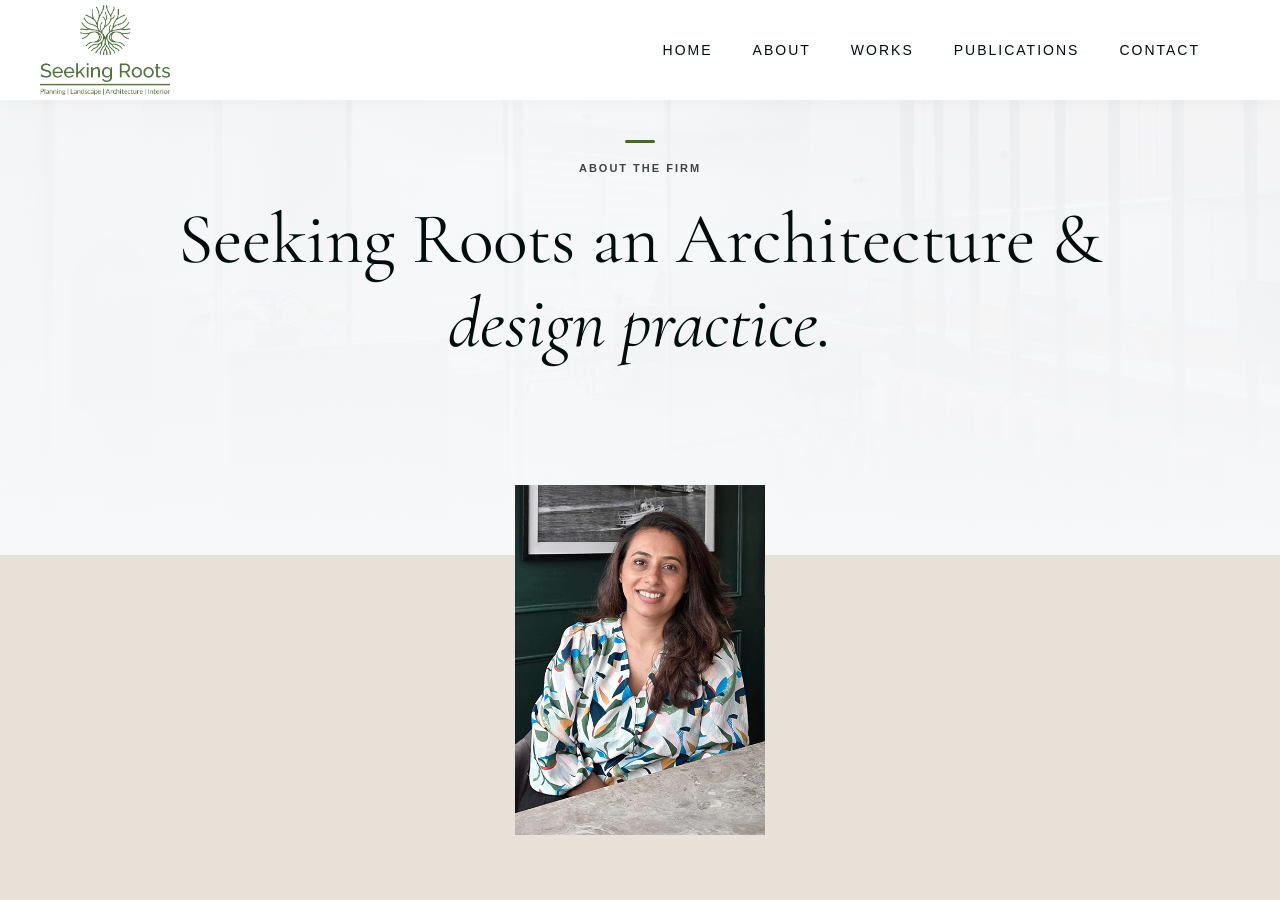
==== commit c5c659c9: "update-13_publications" ====
--- a/about.html
+++ b/about.html
@@ -42,24 +42,6 @@
 		</div>
 		<!-- preloader end -->
 
-		<!-- cursor -->
-		<div class="mry-magic-cursor">
-			<div class="mry-ball">
-				<div class="mry-loader">
-					<svg version="1.1" xmlns="http://www.w3.org/2000/svg" xmlns:xlink="http://www.w3.org/1999/xlink"
-						x="0px" y="0px" width="40px" height="40px" viewBox="0 0 50 50"
-						style="enable-background:new 0 0 50 50;" xml:space="preserve">
-						<path
-							d="M25.251,6.461c-10.318,0-18.683,8.365-18.683,18.683h4.068c0-8.071,6.543-14.615,14.615-14.615V6.461z">
-							<animateTransform attributeType="xml" attributeName="transform" type="rotate" from="0 25 25"
-								to="360 25 25" dur="0.6s" repeatCount="indefinite" />
-						</path>
-					</svg>
-				</div>
-			</div>
-		</div>
-		<!-- cursor end -->
-
 		<!-- top panel -->
 		<div class="mry-top-panel">
 			<div class="mry-logo-frame">
@@ -74,6 +56,7 @@
 					<li><a href="index.html" class="mry-anima-link">Home</a></li>
 					<li><a href="about.html" class="mry-anima-link">About</a></li>
 					<li><a href="works.html" class="mry-anima-link">Works</a></li>
+					<li><a href="publications.html" class="mry-anima-link">Publications</a></li>
 					<li><a href="contact.html" class="mry-anima-link">Contact</a></li>
 				</ul>
 			</nav>
@@ -102,7 +85,8 @@
 										class="mry-anima-link mry-default-link">About</a></li>
 								<li class="menu-item"><a href="works.html"
 										class="mry-anima-link mry-default-link">Works</a></li>
-								</li>
+								<li class="menu-item"><a href="publications.html"
+										class="mry-anima-link mry-default-link">Publications</a>
 								<li class="menu-item"><a href="contact.html"
 										class="mry-anima-link mry-default-link">Contact</a></li>
 							</ul>
@@ -416,7 +400,7 @@
 							<div class="mry-subtitle mry-mb-20 mry-fo">Let’s Create Together</div>
 
 							<h2 class="mry-h1 mry-mb-20 mry-fo">
-								Have a project<span class="mry-border-text"> in mind?</span>
+								Have a project<span> in mind?</span>
 							</h2>
 
 							<div class="mry-text mry-mb-30 mry-fo">
--- a/css/style-light.css
+++ b/css/style-light.css
@@ -2896,3 +2896,189 @@
     background-color: transparent !important;
   }
 }
+/* =====================================================
+   FEATURED PRODUCTS SECTION (HOMEPAGE)
+===================================================== */
+
+.sr-product-card {
+  display: block;
+  text-decoration: none;
+  transition: transform 0.4s ease;
+}
+
+.sr-product-card:hover {
+  transform: translateY(-5px);
+}
+
+.sr-product-image-frame {
+  position: relative;
+  overflow: hidden;
+  margin-bottom: 25px;
+  background: #f7f8fa;
+  padding-bottom: 65%; /* Creates a clean 16:9 widescreen aspect ratio */
+}
+
+.sr-product-image-frame img {
+  position: absolute;
+  top: 0;
+  left: 0;
+  width: 100%;
+  height: 100%;
+  object-fit: cover;
+  transition: transform 0.6s ease;
+}
+
+/* Overlay and Hover Arrow */
+.sr-product-overlay {
+  position: absolute;
+  top: 0;
+  left: 0;
+  width: 100%;
+  height: 100%;
+  background-color: rgba(247, 248, 250, 0.2);
+  opacity: 0;
+  display: flex;
+  justify-content: center;
+  align-items: center;
+  transition: opacity 0.4s ease;
+}
+
+.sr-view-btn {
+  display: flex;
+  justify-content: center;
+  align-items: center;
+  width: 60px;
+  height: 60px;
+  background-color: #ffffff;
+  border-radius: 50%;
+  color: #010d0d;
+  transform: scale(0.8);
+  transition: transform 0.4s ease;
+}
+
+/* Image Scale and Overlay Fade on Hover */
+.sr-product-card:hover .sr-product-image-frame img {
+  transform: scale(1.03);
+}
+
+.sr-product-card:hover .sr-product-overlay {
+  opacity: 1;
+}
+
+.sr-product-card:hover .sr-view-btn {
+  transform: scale(1);
+}
+
+/* Product Info Text */
+.sr-product-info h3 {
+  font-size: 26px;
+  color: #010d0d;
+  margin-bottom: 10px;
+  transition: color 0.3s ease;
+}
+
+.sr-product-card:hover .sr-product-info h3 {
+  color: #436a29;
+}
+
+.sr-product-info .mry-text {
+  font-size: 13px;
+  letter-spacing: 1px;
+  text-transform: uppercase;
+}
+/* =====================================================
+   PUBLICATIONS PAGE (EDITORIAL LAYOUT)
+===================================================== */
+
+.sr-publication-item {
+  position: relative;
+}
+
+/* Image Presentation */
+.sr-pub-image-gallery {
+  position: relative;
+  padding-bottom: 110%; /* Creates a tall, portrait aspect ratio like a magazine page */
+  background: #f7f8fa;
+  overflow: hidden;
+}
+
+.sr-pub-main-img {
+  position: absolute;
+  top: 0;
+  left: 0;
+  width: 100%;
+  height: 100%;
+  object-fit: cover; /* Ensures images are never distorted */
+}
+
+/* Publisher Badge & Logo Sizing */
+.sr-pub-logo-badge {
+  position: absolute;
+  bottom: 0;
+  left: 0;
+  background: #ffffff;
+  padding: 15px 25px;
+  border-top-right-radius: 4px;
+  display: inline-flex;
+  align-items: center;
+  justify-content: center;
+  box-shadow: 2px -2px 15px rgba(0, 0, 0, 0.03); /* Subtle shadow for depth */
+}
+
+/* Restrict the size of the publication logo */
+.sr-pub-logo-img {
+  max-height: 40px; /* Keeps the logo height small and elegant */
+  width: auto; /* Maintains the logo's aspect ratio */
+  max-width: 160px; /* Prevents very wide logos from breaking out of the box */
+  object-fit: contain;
+  display: block;
+}
+
+.sr-publisher-name {
+  font-family: "BrandonGrotW01-Light", sans-serif;
+  font-weight: 600;
+  font-size: 13px;
+  letter-spacing: 2px;
+  text-transform: uppercase;
+  color: #010d0d;
+}
+
+/* Editorial Content Padding */
+.sr-pub-content {
+  padding: 20px 0;
+}
+
+/* Specific spacing for desktop to push text slightly away from image */
+@media (min-width: 992px) {
+  .col-lg-6 .sr-pub-content {
+    padding-left: 40px;
+  }
+  .flex-row-reverse .col-lg-6 .sr-pub-content {
+    padding-left: 0;
+    padding-right: 40px;
+  }
+}
+
+/* Fact File Box Styling */
+.sr-fact-file {
+  background-color: #f7f8fa;
+  padding: 25px 30px;
+  border-left: 3px solid #436a29; /* Brand color accent */
+}
+
+.sr-fact-file p {
+  font-family: "BrandonGrotW01-Light", sans-serif;
+  font-size: 14px;
+  color: #424242;
+  margin-bottom: 8px;
+  line-height: 1.4;
+}
+
+.sr-fact-file p:last-child {
+  margin-bottom: 0;
+}
+
+.sr-fact-file strong {
+  color: #010d0d;
+  font-weight: 600;
+}
